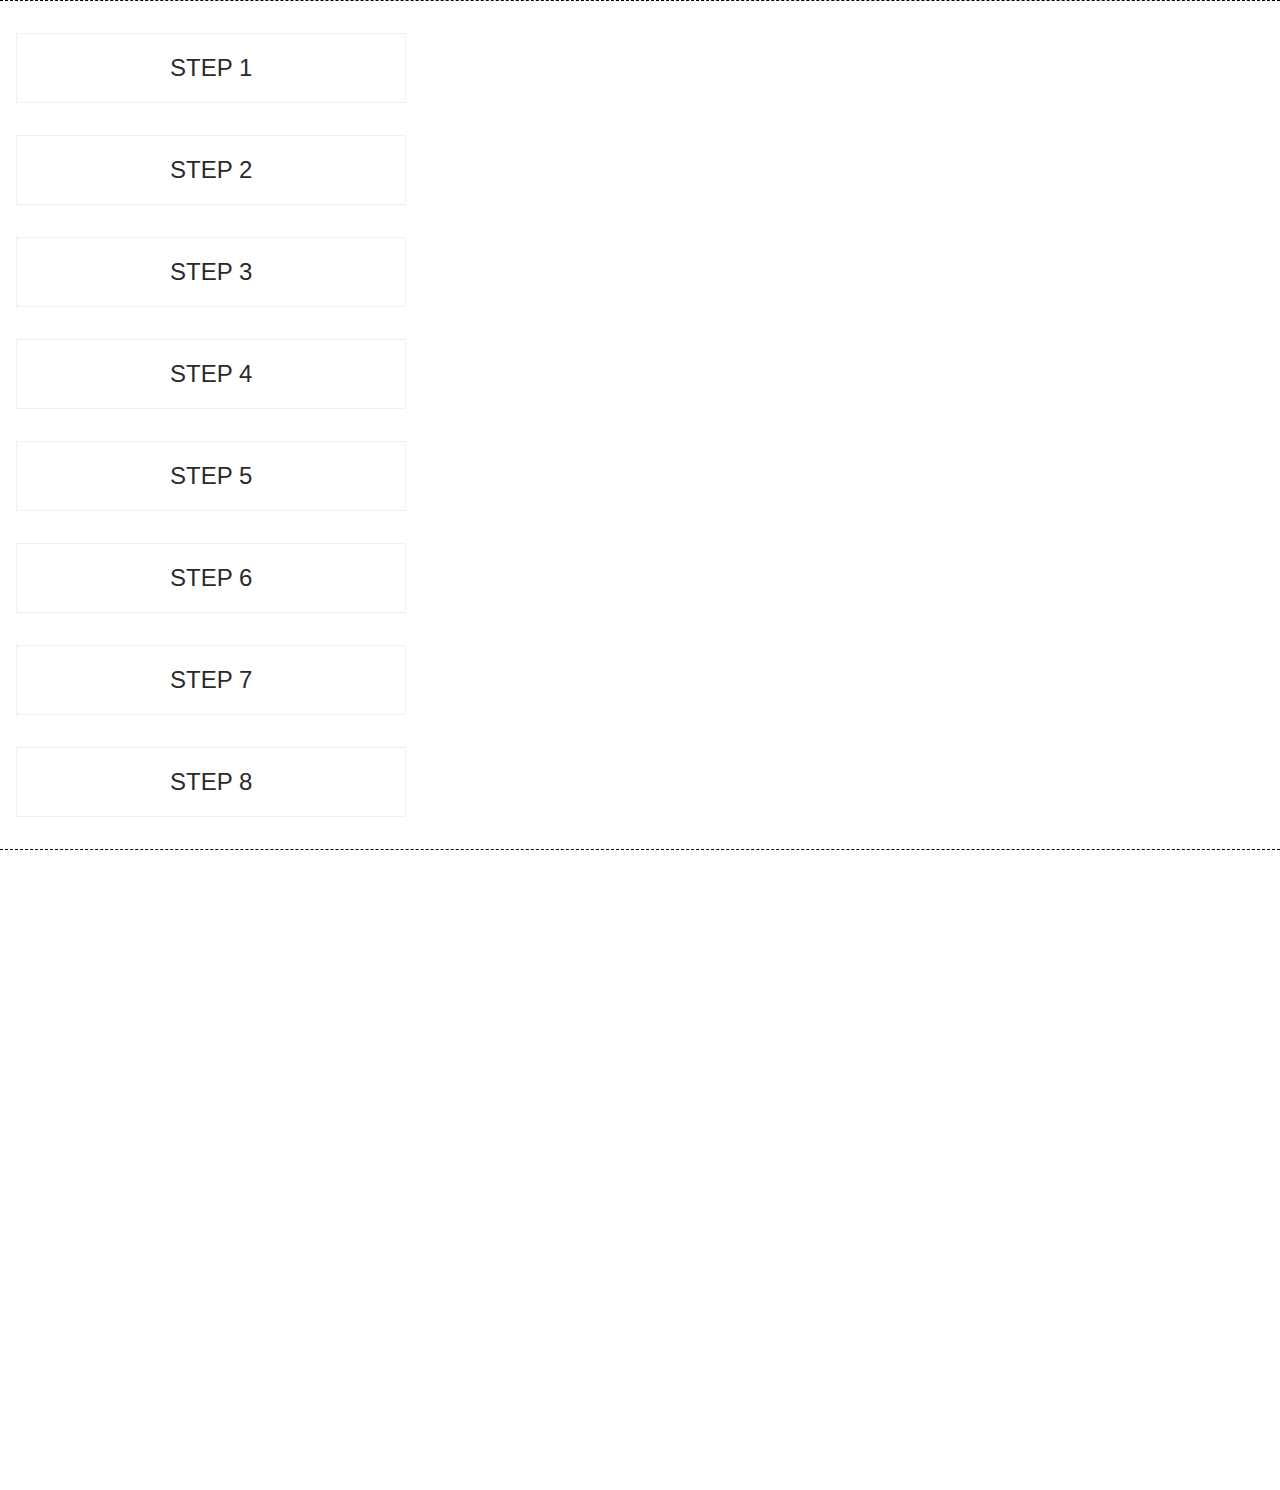
==== index.html @ 3374d362 "initial commit" ====
<!DOCTYPE html>
<html lang="en" xmlns="http://www.w3.org/1999/html">
<head>
    <meta charset="UTF-8">
    <title>Data visualisation</title>
<!--JQUERY-->
    <script src="https://cdnjs.cloudflare.com/ajax/libs/jquery/3.6.0/jquery.min.js" integrity="sha512-894YE6QWD5I59HgZOGReFYm4dnWc1Qt5NtvYSaNcOP+u1T9qYdvdihz0PPSiiqn/+/3e7Jo4EaG7TubfWGUrMQ==" crossorigin="anonymous" referrerpolicy="no-referrer"></script>
    <script src="https://cdnjs.cloudflare.com/ajax/libs/jquery/3.6.0/jquery.js" integrity="sha512-n/4gHW3atM3QqRcbCn6ewmpxcLAHGaDjpEBu4xZd47N0W2oQ+6q7oc3PXstrJYXcbNU1OHdQ1T7pAP+gi5Yu8g==" crossorigin="anonymous" referrerpolicy="no-referrer"></script>

<!--popper js-->
    <script src="https://cdnjs.cloudflare.com/ajax/libs/popper.js/1.14.3/umd/popper.min.js"></script>
    <script src="https://unpkg.com/@popperjs/core@2.9.3/dist/umd/popper.min.js"></script>

<!-- BOOTSTRAP-->
    <link rel="stylesheet" href="https://cdn.jsdelivr.net/npm/bootstrap@4.6.0/dist/css/bootstrap.min.css">
    <script src="https://cdn.jsdelivr.net/npm/bootstrap@4.6.0/dist/js/bootstrap.min.js"></script>
    <script src="https://cdn.jsdelivr.net/npm/bootstrap@4.6.0/dist/js/bootstrap.bundle.min.js"></script></head>
    <script src="https://cdn.jsdelivr.net/npm/bootstrap@4.6.0/dist/js/bootstrap.bundle.js"></script>

<!-- SCROLLAMA-->
    <script src="http://d3js.org/d3.v3.min.js" charset="utf-8"></script>
    <script src="https://unpkg.com/intersection-observer"></script>
    <script src="https://unpkg.com/scrollama"></script>

<!--MON FICHIER PERSO-->
    <link rel="stylesheet" href="css/style.css">
    <script type="text/javascript" src="js/script.js"></script>
</head>
<body>
<section id='scroll'>
    <div class='scroll__graphic is-fixed'>
        <div class='chart'>
            <img id="svg1" src="plan_3D/RDC01.png" type="image/svg+xml" useMap="#workmap" style="max-width: 100%;height: auto;" />
<!--            <p>0</p>-->
        </div>
    </div>
    <div class='scroll__text'>
        <div class='step' data-step='1'>
            <p>STEP 1</p>
        </div>
        <div class='step' data-step='2'>
            <p>STEP 2</p>
        </div>
        <div class='step' data-step='3'>
            <p>STEP 3</p>
        </div>
        <div class='step' data-step='4'>
            <p>STEP 4</p>
        </div>
        <div class='step' data-step='5'>
            <p>STEP 5</p>
        </div>
        <div class='step' data-step='6'>
            <p>STEP 6</p>
        </div>
        <div class='step' data-step='7'>
            <p>STEP 7</p>
        </div>
        <div class='step' data-step='8'>
            <p>STEP 8</p>
        </div>
    </div>
</section>

<section id='outro'></section>
<div class='debug'></div>
</body>
</html>
---- css/style.css ----
* {
    box-sizing: border-box;
}

html,
body {
    margin: 0;
    padding: 0;
    font-family: -apple-system, BlinkMacSystemFont, "Segoe UI", Roboto, Oxygen,
    Ubuntu, Cantarell, "Open Sans", "Helvetica Neue", sans-serif;
}
html {
    background-image: url(../plan_3D/background.png);
    background-repeat: repeat;
}
body {
    min-height: 1280px;
    font-weight: 300;
    color: #2a2a2a;
}

p,
h1,
h2,
h3,
h4,
a {
    margin: 0;
    font-weight: 300;
}

a,
a:visited,
a:hover {
    color: #f30;
    text-decoration: none;
    border-bottom: 1px solid currentColor;
}

#intro {
    max-width: 40rem;
    margin: 1rem auto;
    text-align: center;
}

.intro__overline {
    font-size: 1.4rem;
}

.intro__hed {
    font-size: 1.4rem;
    margin: 1.5rem auto;
    text-transform: uppercase;
    font-weight: 900;
    letter-spacing: 0.05em;
}

.intro__dek {
    font-size: 1.4rem;
}

/* demo */

#intro {
    margin-bottom: 320px;
}

#outro {
    height: 640px;
}

/* scrollama */

#scroll {
    position: relative;
    border-top: 1px dashed #000;
    border-bottom: 1px dashed #000;
}

.scroll__graphic {
    position: absolute;
    top: 0;
    left: 0;
    bottom: auto;
    -webkit-transform: translate3d(0, 0, 0);
    -moz-transform: translate3d(0, 0, 0);
    transform: translate3d(0, 0, 0);
}

.scroll__graphic.is-fixed {
    position: fixed;
}

.scroll__graphic.is-bottom {
    bottom: 0;
    top: auto;
}

.chart {
    position: absolute;
    right: 1rem;
    top: 50%;
    -moz-transform: translateY(-50%);
    -webkit-transform: translateY(-50%);
    transform: translateY(-50%);
    /*background-color: #ddd;*/
    /*border: 1px solid #000;*/
}

.chart p {
    text-align: center;
    padding: 1rem;
    position: absolute;
    top: 50%;
    left: 50%;
    -moz-transform: translate(-50%, -50%);
    -webkit-transform: translate(-50%, -50%);
    transform: translate(-50%, -50%);
    font-size: 8rem;
    font-weight: 900;
    color: #666;
}

.scroll__text {
    position: relative;
    padding: 0 1rem;
    max-width: 30rem;
    width: 33%;
}

.step {
    margin: 2rem auto;
    border: 1px solid #023f5f12;
}

.step.is-active {
    background-color: #ffffff26;
}

.step p {
    text-align: center;
    padding: 1rem;
    font-size: 1.5rem;
}
img {
    max-width: 100%;
}
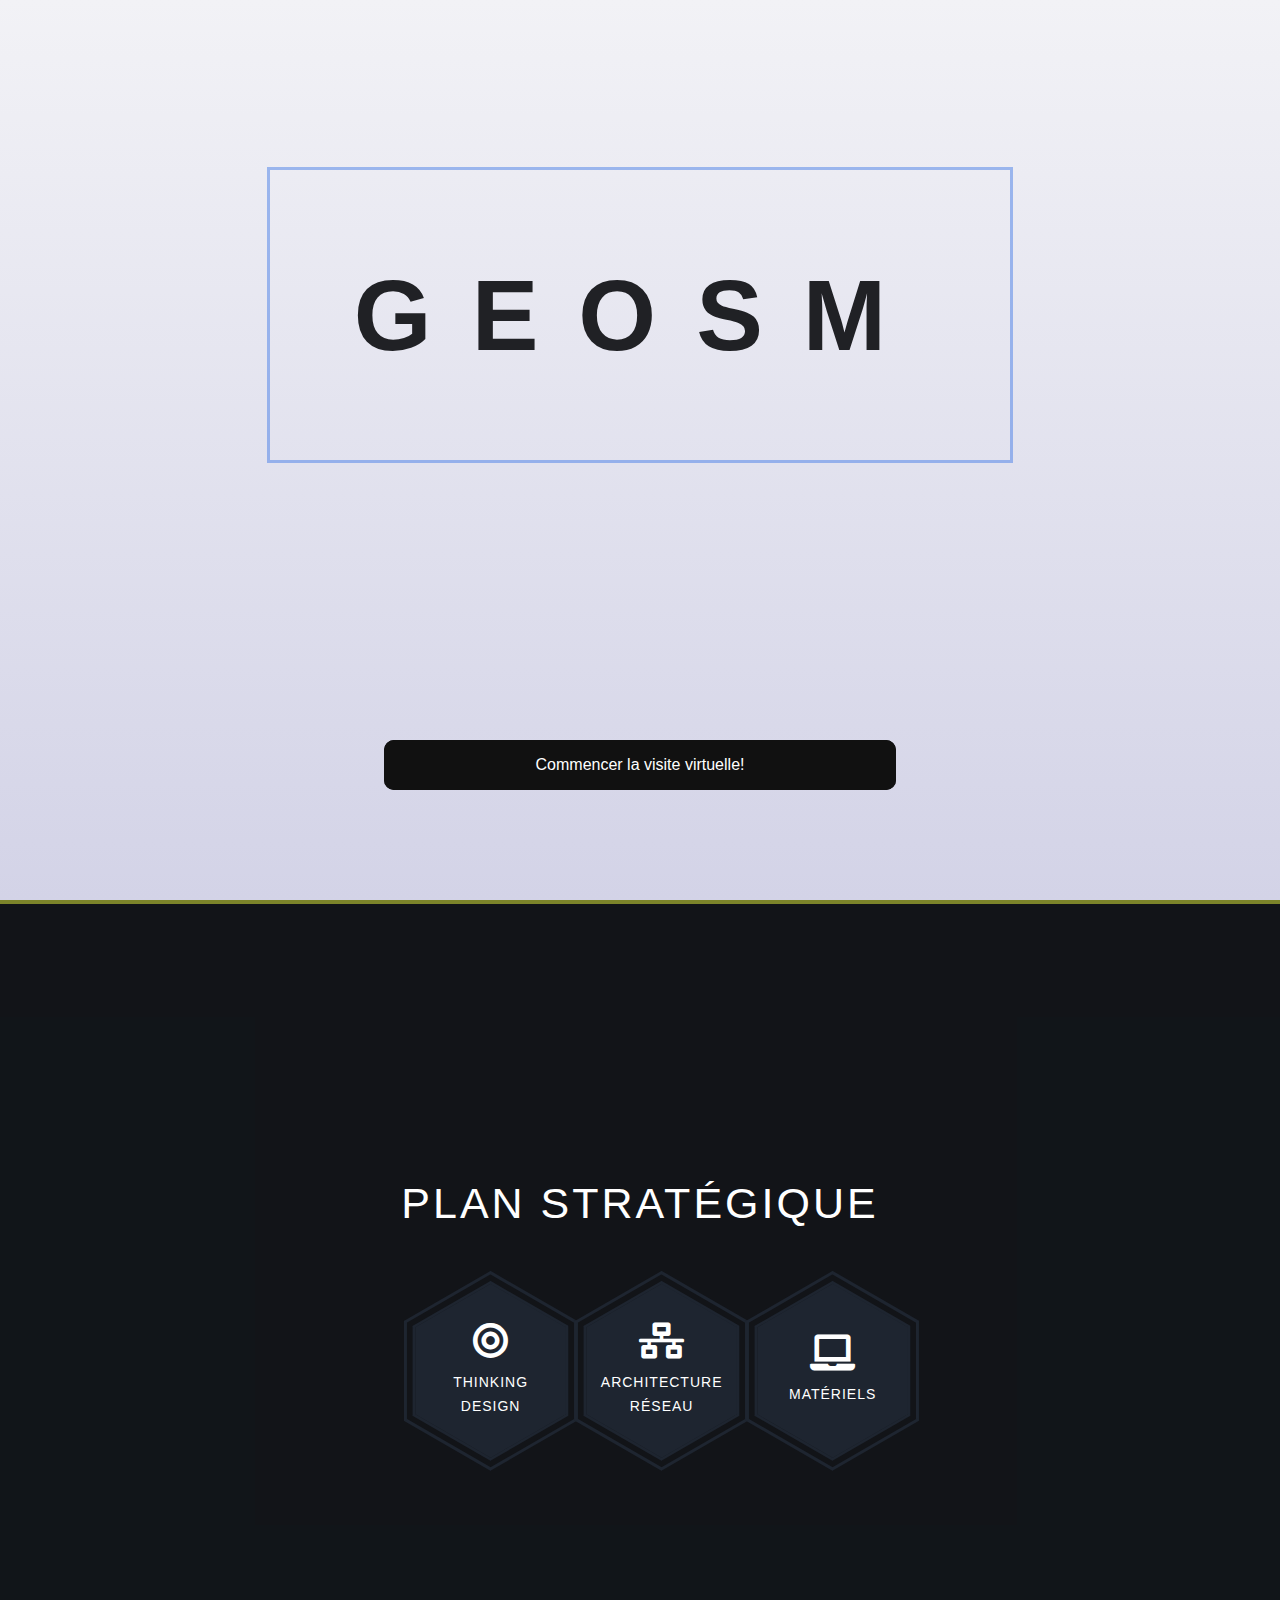
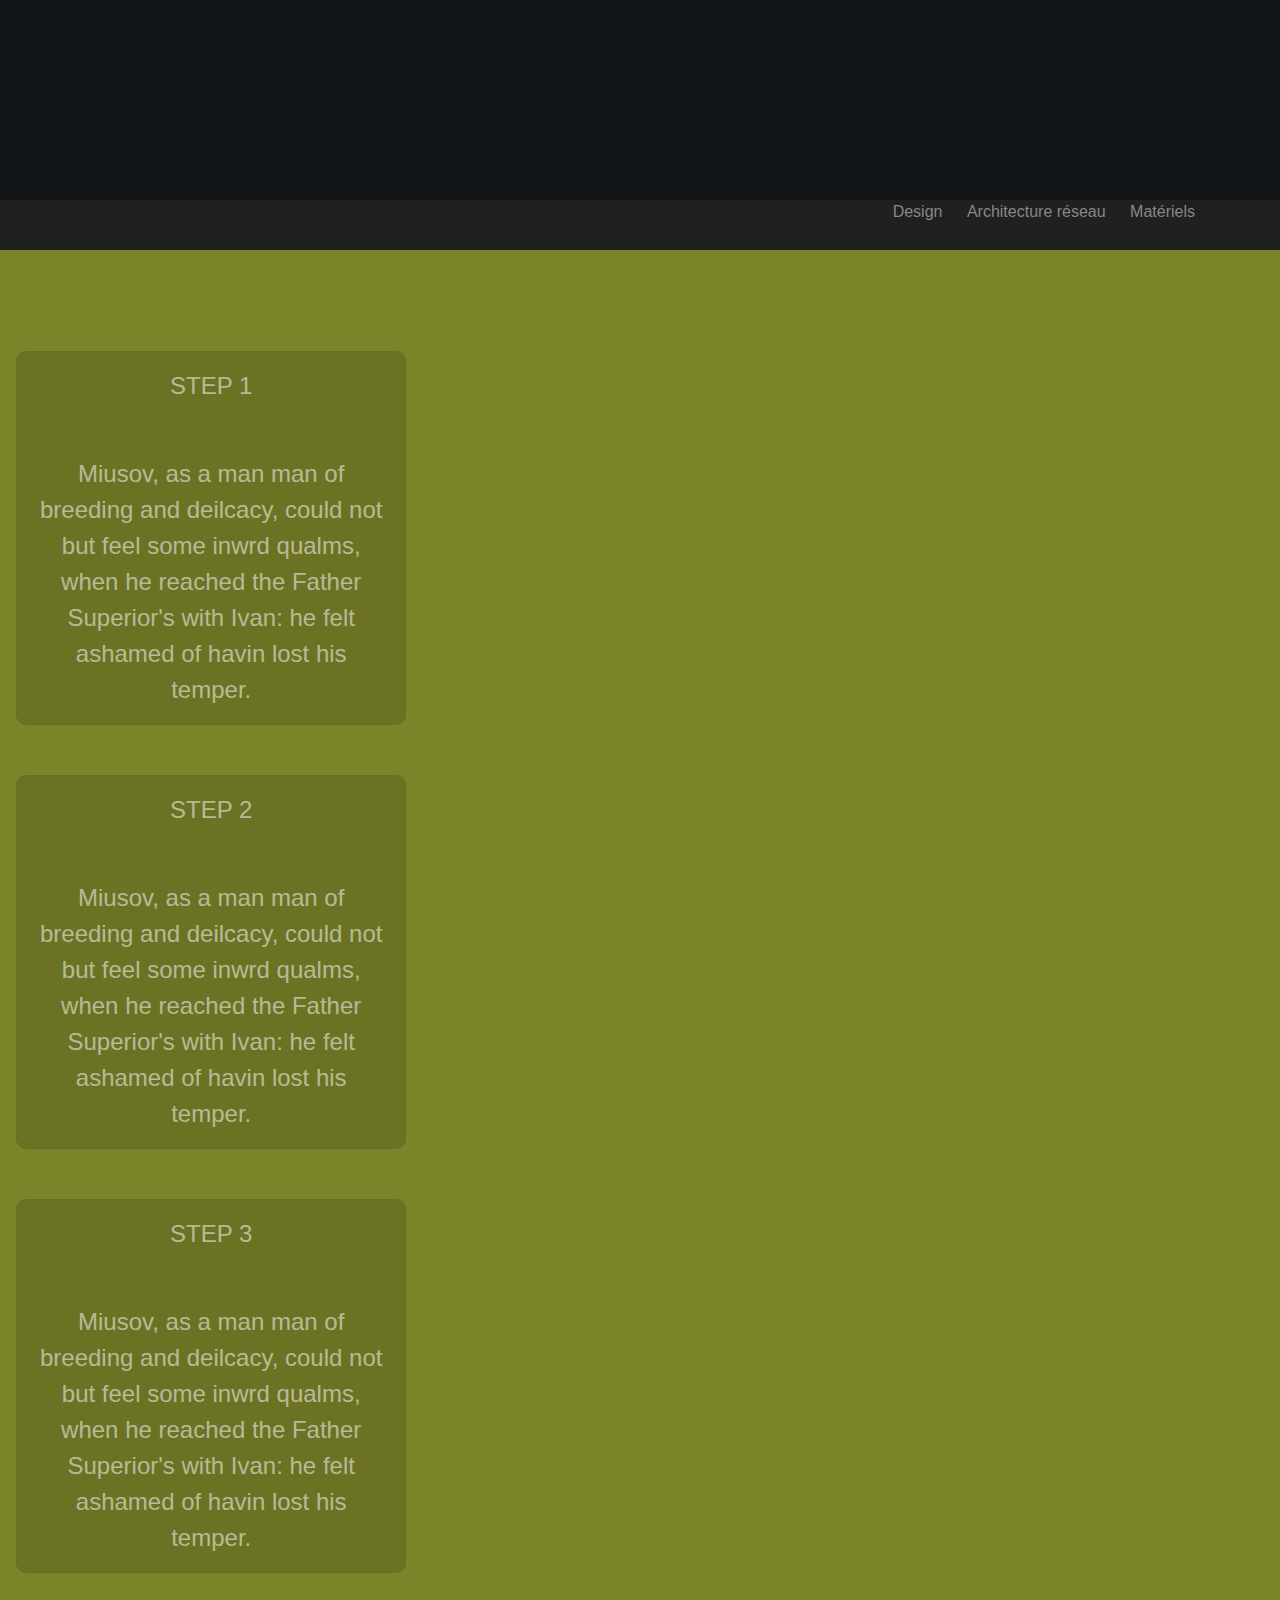
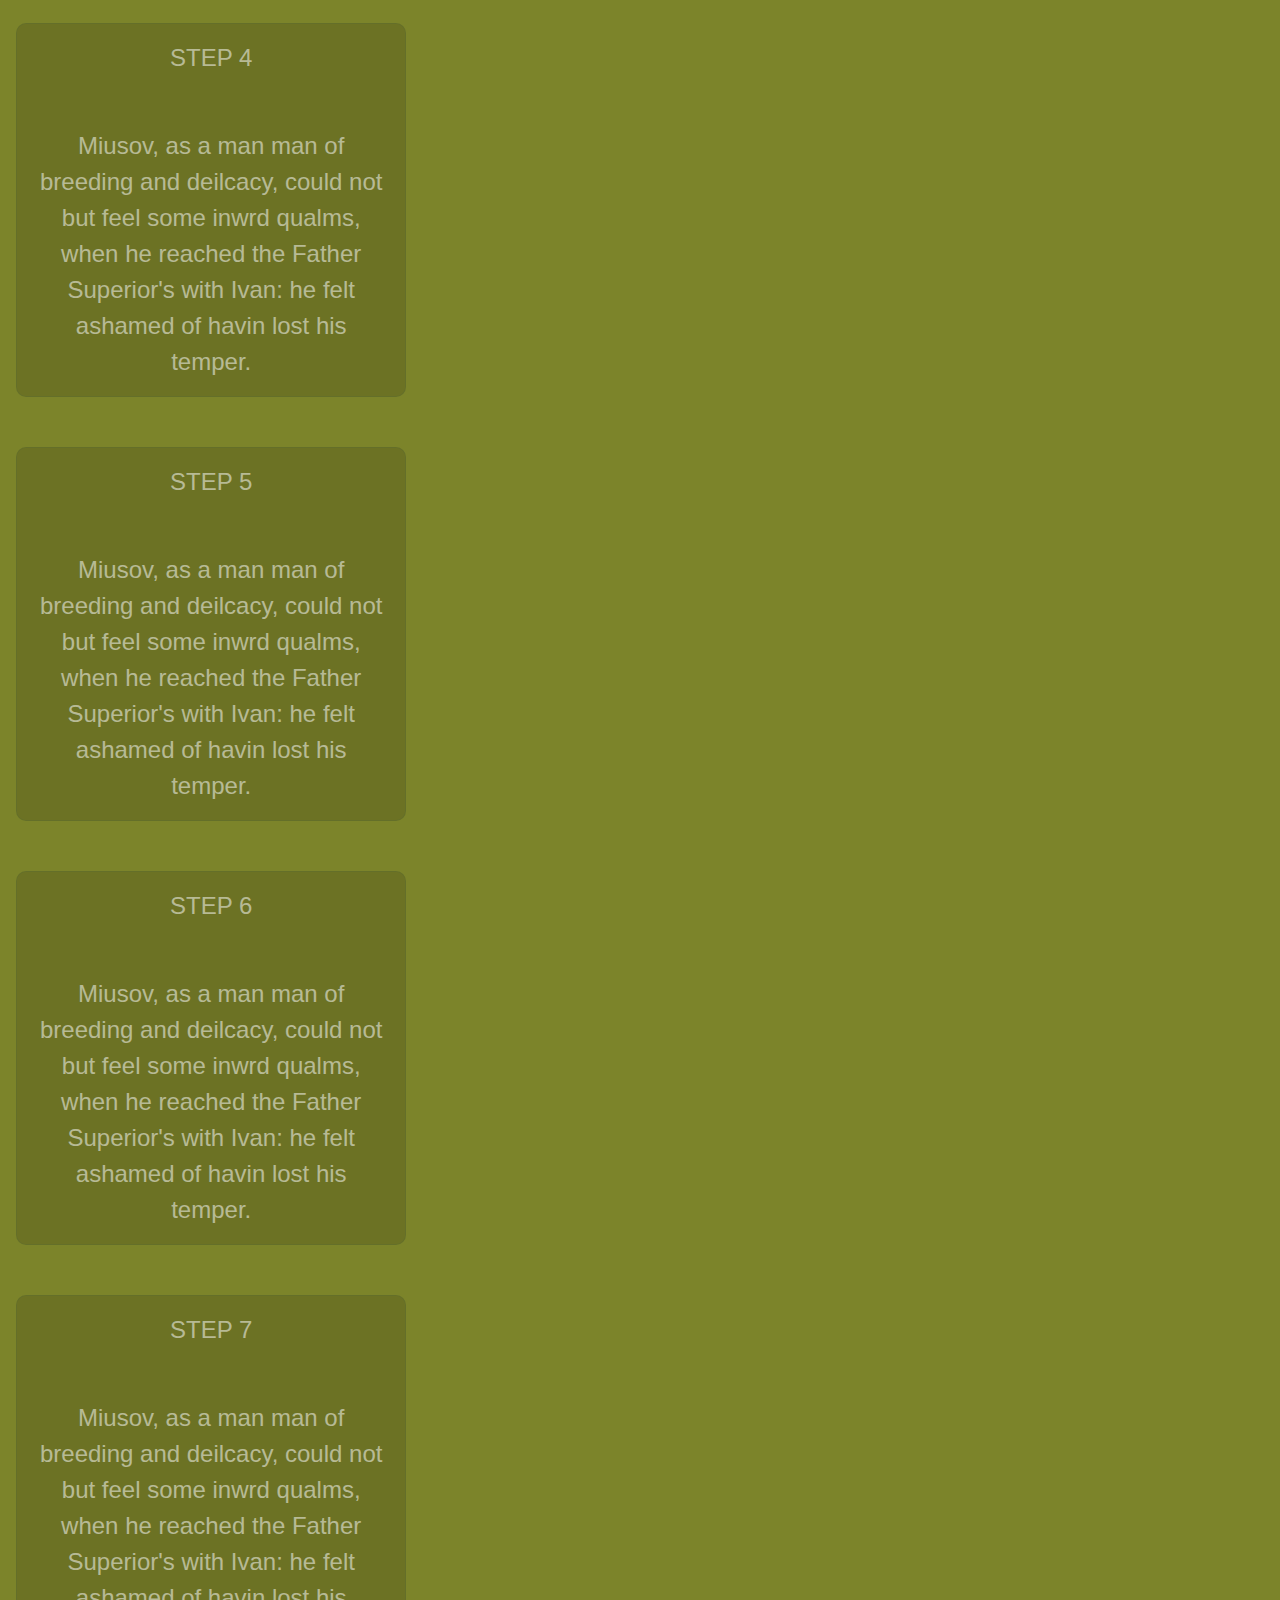
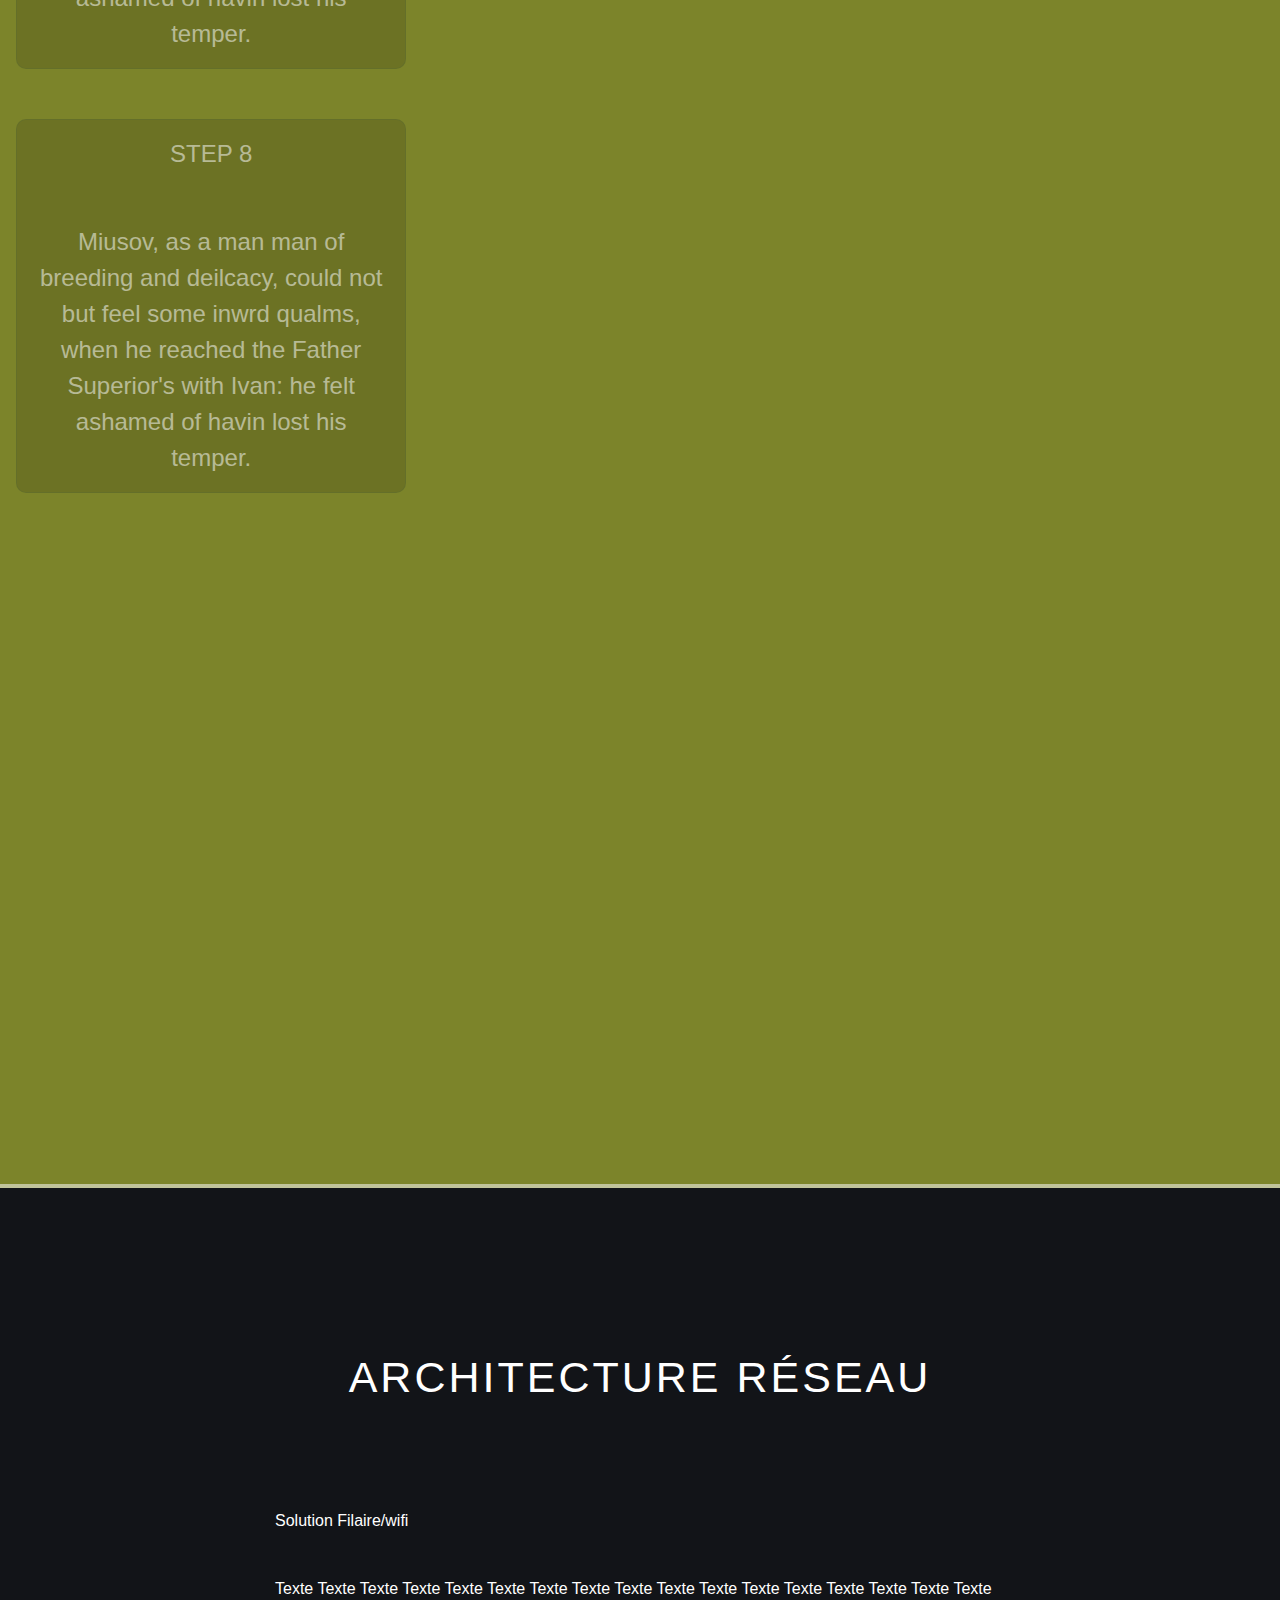
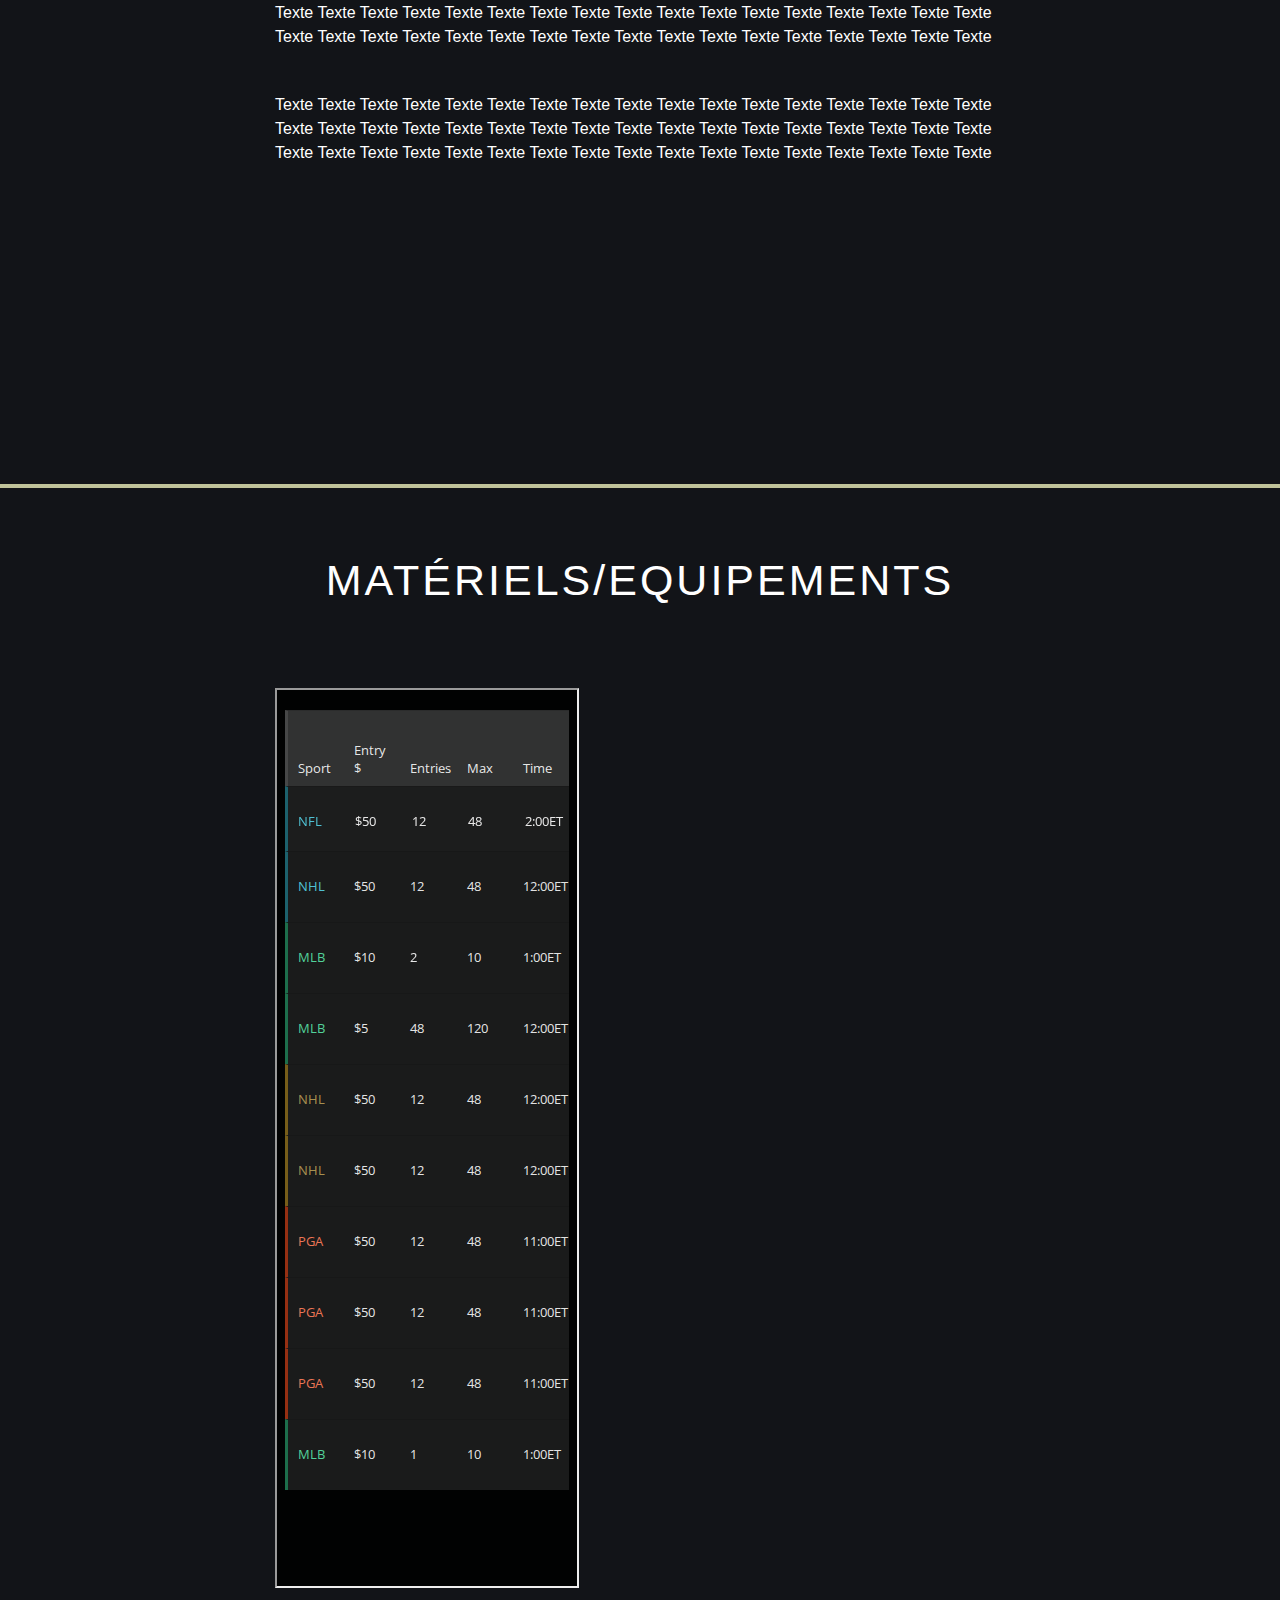
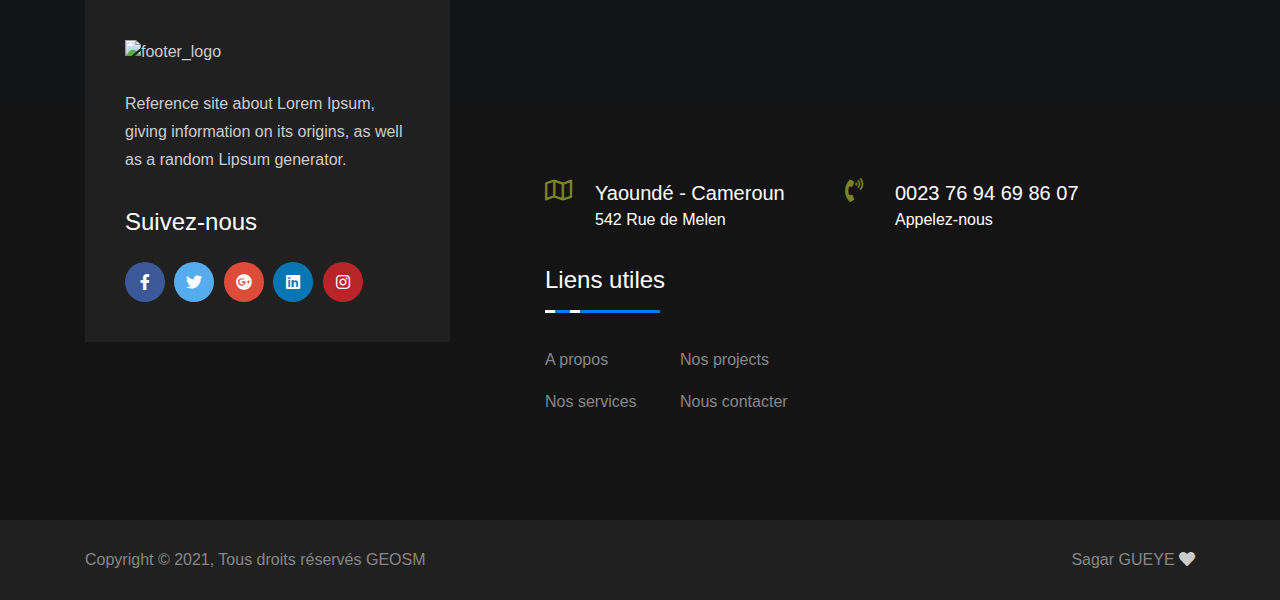
==== commit 36ec9999: "V1.0" ====
--- a/index.html
+++ b/index.html
@@ -3,66 +3,691 @@
 <head>
     <meta charset="UTF-8">
     <title>Data visualisation</title>
-<!--JQUERY-->
-    <script src="https://cdnjs.cloudflare.com/ajax/libs/jquery/3.6.0/jquery.min.js" integrity="sha512-894YE6QWD5I59HgZOGReFYm4dnWc1Qt5NtvYSaNcOP+u1T9qYdvdihz0PPSiiqn/+/3e7Jo4EaG7TubfWGUrMQ==" crossorigin="anonymous" referrerpolicy="no-referrer"></script>
-    <script src="https://cdnjs.cloudflare.com/ajax/libs/jquery/3.6.0/jquery.js" integrity="sha512-n/4gHW3atM3QqRcbCn6ewmpxcLAHGaDjpEBu4xZd47N0W2oQ+6q7oc3PXstrJYXcbNU1OHdQ1T7pAP+gi5Yu8g==" crossorigin="anonymous" referrerpolicy="no-referrer"></script>
-
-<!--popper js-->
+    <!--JQUERY-->
+    <script src="https://cdnjs.cloudflare.com/ajax/libs/jquery/3.6.0/jquery.min.js"
+            integrity="sha512-894YE6QWD5I59HgZOGReFYm4dnWc1Qt5NtvYSaNcOP+u1T9qYdvdihz0PPSiiqn/+/3e7Jo4EaG7TubfWGUrMQ=="
+            crossorigin="anonymous" referrerpolicy="no-referrer"></script>
+    <script src="https://cdnjs.cloudflare.com/ajax/libs/jquery/3.6.0/jquery.js"
+            integrity="sha512-n/4gHW3atM3QqRcbCn6ewmpxcLAHGaDjpEBu4xZd47N0W2oQ+6q7oc3PXstrJYXcbNU1OHdQ1T7pAP+gi5Yu8g=="
+            crossorigin="anonymous" referrerpolicy="no-referrer"></script>
+
+    <!--popper js-->
     <script src="https://cdnjs.cloudflare.com/ajax/libs/popper.js/1.14.3/umd/popper.min.js"></script>
     <script src="https://unpkg.com/@popperjs/core@2.9.3/dist/umd/popper.min.js"></script>
 
-<!-- BOOTSTRAP-->
+    <!-- BOOTSTRAP-->
     <link rel="stylesheet" href="https://cdn.jsdelivr.net/npm/bootstrap@4.6.0/dist/css/bootstrap.min.css">
     <script src="https://cdn.jsdelivr.net/npm/bootstrap@4.6.0/dist/js/bootstrap.min.js"></script>
-    <script src="https://cdn.jsdelivr.net/npm/bootstrap@4.6.0/dist/js/bootstrap.bundle.min.js"></script></head>
+    <script src="https://cdn.jsdelivr.net/npm/bootstrap@4.6.0/dist/js/bootstrap.bundle.min.js"></script>
+
     <script src="https://cdn.jsdelivr.net/npm/bootstrap@4.6.0/dist/js/bootstrap.bundle.js"></script>
 
-<!-- SCROLLAMA-->
+    <!-- SCROLLAMA-->
     <script src="http://d3js.org/d3.v3.min.js" charset="utf-8"></script>
     <script src="https://unpkg.com/intersection-observer"></script>
     <script src="https://unpkg.com/scrollama"></script>
 
-<!--MON FICHIER PERSO-->
+    <!--MON FICHIER PERSO-->
     <link rel="stylesheet" href="css/style.css">
     <script type="text/javascript" src="js/script.js"></script>
+
+    <!-- CSS Fizzy Button -->
+    <link rel="stylesheet" href="css/buttton-animate.css">
+
+    <!------ LINK FOR FOOTER ---------->
+    <!--    <link href="//maxcdn.bootstrapcdn.com/bootstrap/4.1.1/css/bootstrap.min.css" rel="stylesheet" id="bootstrap-css">-->
+    <script src="//maxcdn.bootstrapcdn.com/bootstrap/4.1.1/js/bootstrap.min.js"></script>
+    <link rel="stylesheet" href="https://cdnjs.cloudflare.com/ajax/libs/font-awesome/5.15.4/css/all.min.css"/>
+    <link rel="stylesheet" href="css/footer.css">
+
+    <!------ LINK FOR tableau equipement ---------->
+    <script>
+        function resizeIframe(obj) {
+            obj.style.height = obj.contentWindow.document.documentElement.scrollHeight + 'px';
+        }
+    </script>
 </head>
 <body>
-<section id='scroll'>
-    <div class='scroll__graphic is-fixed'>
-        <div class='chart'>
-            <img id="svg1" src="plan_3D/RDC01.png" type="image/svg+xml" useMap="#workmap" style="max-width: 100%;height: auto;" />
-<!--            <p>0</p>-->
-        </div>
-    </div>
-    <div class='scroll__text'>
-        <div class='step' data-step='1'>
-            <p>STEP 1</p>
-        </div>
-        <div class='step' data-step='2'>
-            <p>STEP 2</p>
-        </div>
-        <div class='step' data-step='3'>
-            <p>STEP 3</p>
-        </div>
-        <div class='step' data-step='4'>
-            <p>STEP 4</p>
-        </div>
-        <div class='step' data-step='5'>
-            <p>STEP 5</p>
-        </div>
-        <div class='step' data-step='6'>
-            <p>STEP 6</p>
-        </div>
-        <div class='step' data-step='7'>
-            <p>STEP 7</p>
-        </div>
-        <div class='step' data-step='8'>
-            <p>STEP 8</p>
-        </div>
+
+<section id="home">
+    <div class="container1">
+        <p class="animated-word">GEOSM</p>
+    </div>
+    <div class="container2">
+        <button id="scrollLent" class="glow-on-hover" type="button">Commencer la visite virtuelle!</button>
+        <!--        <div class="wrap">-->
+        <!--            <button class="button2">Commencer la visite!</button>-->
+        <!--        </div>-->
     </div>
 </section>
-
-<section id='outro'></section>
-<div class='debug'></div>
+<!--<div class="fixme" >-->
+<!--    <div class="button backtohome" >-->
+<!--        <div class="button__text">Retour à l'accueil...</div>-->
+<!--        <div class="button__wrapper">-->
+<!--            <div class="button__arrow"></div>-->
+<!--            <div class="button__border-circle"></div>-->
+<!--            <div class="button__mask-circle">-->
+<!--                <div class="button__small-circle"></div>-->
+<!--            </div>-->
+<!--        </div>-->
+<!--    </div>-->
+<!--    <div class="copyright-menu" style="text-align: right">-->
+<!--    <ul>-->
+<!--        <li>-->
+<!--            <a href="#" class="backtohome">Accueil</a>-->
+<!--        </li>-->
+<!--        <li>-->
+<!--            <a href="#">Terms</a>-->
+<!--        </li>-->
+<!--        <li>-->
+<!--            <a href="#">Privacy Policy</a>-->
+<!--        </li>-->
+<!--        <li>-->
+<!--            <a href="#">Contact</a>-->
+<!--        </li>-->
+<!--    </ul>-->
+<!--</div>-->
+
+<!--</div>-->
+
+<!--plan en details-->
+<main class="site-wrapper">
+    <div class="pt-table desktop-768">
+        <div class="pt-tablecell page-home relative" style="background-image: url(https://images.unsplash.com/photo-1486870591958-9b9d0d1dda99?ixlib=rb-1.2.1&ixid=eyJhcHBfaWQiOjEyMDd9&auto=format&fit=crop&w=1500&q=80);
+    background-position: center;
+    background-size: cover;">
+            <div class="overlay"></div>
+
+            <div class="container">
+                <div class="row">
+                    <div class="col-xs-12 col-md-offset-1 col-md-10 col-lg-offset-2 col-lg-8">
+                        <div class="page-title  home text-center">
+                            <span class="heading-page"> Plan stratégique</span>
+                        </div>
+
+                        <div class="hexagon-menu clear">
+                            <div class="hexagon-item">
+                                <div class="hex-item">
+                                    <div></div>
+                                    <div></div>
+                                    <div></div>
+                                </div>
+                                <div class="hex-item">
+                                    <div></div>
+                                    <div></div>
+                                    <div></div>
+                                </div>
+                                <a href="https://enationalelectronics.com" target="_blank" class="hex-content">
+                                            <span class="hex-content-inner">
+                                                <span class="icon">
+                                                    <i class="fa fa-bullseye"></i>
+                                                </span>
+                                                <span class="title">Thinking design</span>
+                                            </span>
+                                    <svg viewBox="0 0 173.20508075688772 200" height="200" width="174" version="1.1"
+                                         xmlns="http://www.w3.org/2000/svg">
+                                        <path d="M86.60254037844386 0L173.20508075688772 50L173.20508075688772 150L86.60254037844386 200L0 150L0 50Z"
+                                              fill="#1e2530"></path>
+                                    </svg>
+                                </a>
+                            </div>
+                            <div class="hexagon-item">
+                                <div class="hex-item">
+                                    <div></div>
+                                    <div></div>
+                                    <div></div>
+                                </div>
+                                <div class="hex-item">
+                                    <div></div>
+                                    <div></div>
+                                    <div></div>
+                                </div>
+                                <a href="https://enationalelectronics.com" target="_blank" class="hex-content">
+                                            <span class="hex-content-inner">
+                                                <span class="icon">
+                                                     <i class="fa fa-network-wired"></i>
+<!--                                                     <i class="fa fa-universal-access"></i>-->
+                                                </span>
+                                                <span class="title">Architecture réseau</span>
+                                            </span>
+                                    <svg viewBox="0 0 173.20508075688772 200" height="200" width="174" version="1.1"
+                                         xmlns="http://www.w3.org/2000/svg">
+                                        <path d="M86.60254037844386 0L173.20508075688772 50L173.20508075688772 150L86.60254037844386 200L0 150L0 50Z"
+                                              fill="#1e2530"></path>
+                                    </svg>
+                                </a>
+                            </div>
+                            <div class="hexagon-item">
+                                <div class="hex-item">
+                                    <div></div>
+                                    <div></div>
+                                    <div></div>
+                                </div>
+                                <div class="hex-item">
+                                    <div></div>
+                                    <div></div>
+                                    <div></div>
+                                </div>
+                                <a href="https://enationalelectronics.com" target="_blank" class="hex-content">
+                                            <span class="hex-content-inner">
+                                                <span class="icon">
+                                                    <i class="fa fa-laptop"></i>
+<!--                                                    <i class="fa fa-braille"></i>-->
+                                                </span>
+                                                <span class="title">Matériels</span>
+                                            </span>
+                                    <svg viewBox="0 0 173.20508075688772 200" height="200" width="174" version="1.1"
+                                         xmlns="http://www.w3.org/2000/svg">
+                                        <path d="M86.60254037844386 0L173.20508075688772 50L173.20508075688772 150L86.60254037844386 200L0 150L0 50Z"
+                                              fill="#1e2530"></path>
+                                    </svg>
+                                </a>
+                            </div>
+<!--                            <div class="hexagon-item">-->
+<!--                                <div class="hex-item">-->
+<!--                                    <div></div>-->
+<!--                                    <div></div>-->
+<!--                                    <div></div>-->
+<!--                                </div>-->
+<!--                                <div class="hex-item">-->
+<!--                                    <div></div>-->
+<!--                                    <div></div>-->
+<!--                                    <div></div>-->
+<!--                                </div>-->
+<!--                                <a href="https://enationalelectronics.com" target="_blank" class="hex-content">-->
+<!--                                            <span class="hex-content-inner">-->
+<!--                                                <span class="icon">-->
+<!--                                                    <i class="fa fa-hand-holding-usd"></i>-->
+<!--&lt;!&ndash;                                                    <i class="fa fa-id-badge"></i>&ndash;&gt;-->
+<!--                                                </span>-->
+<!--                                                <span class="title">Budget Prévisionnel</span>-->
+<!--                                            </span>-->
+<!--                                    <svg viewBox="0 0 173.20508075688772 200" height="200" width="174" version="1.1"-->
+<!--                                         xmlns="http://www.w3.org/2000/svg">-->
+<!--                                        <path d="M86.60254037844386 0L173.20508075688772 50L173.20508075688772 150L86.60254037844386 200L0 150L0 50Z"-->
+<!--                                              fill="#1e2530"></path>-->
+<!--                                    </svg>-->
+<!--                                </a>-->
+<!--                            </div>-->
+
+<!--                            <div class="hexagon-item">-->
+<!--                                <div class="hex-item">-->
+<!--                                    <div></div>-->
+<!--                                    <div></div>-->
+<!--                                    <div></div>-->
+<!--                                </div>-->
+<!--                                <div class="hex-item">-->
+<!--                                    <div></div>-->
+<!--                                    <div></div>-->
+<!--                                    <div></div>-->
+<!--                                </div>-->
+<!--                                <a href="https://enationalelectronics.com" target="_blank" class="hex-content">-->
+<!--                                            <span class="hex-content-inner">-->
+<!--                                                <span class="icon">-->
+<!--                                                    <i class="fa fa-life-ring"></i>-->
+<!--                                                </span>-->
+<!--                                                <span class="title">Works</span>-->
+<!--                                            </span>-->
+<!--                                    <svg viewBox="0 0 173.20508075688772 200" height="200" width="174" version="1.1"-->
+<!--                                         xmlns="http://www.w3.org/2000/svg">-->
+<!--                                        <path d="M86.60254037844386 0L173.20508075688772 50L173.20508075688772 150L86.60254037844386 200L0 150L0 50Z"-->
+<!--                                              fill="#1e2530"></path>-->
+<!--                                    </svg>-->
+<!--                                </a>-->
+<!--                            </div>-->
+<!--                            <div class="hexagon-item">-->
+<!--                                <div class="hex-item">-->
+<!--                                    <div></div>-->
+<!--                                    <div></div>-->
+<!--                                    <div></div>-->
+<!--                                </div>-->
+<!--                                <div class="hex-item">-->
+<!--                                    <div></div>-->
+<!--                                    <div></div>-->
+<!--                                    <div></div>-->
+<!--                                </div>-->
+<!--                                <a href="https://enationalelectronics.com" target="_blank" class="hex-content">-->
+<!--                                            <span class="hex-content-inner">-->
+<!--                                                <span class="icon">-->
+<!--                                                    <i class="fa fa-clipboard"></i>-->
+<!--                                                </span>-->
+<!--                                                <span class="title">Testimonials</span>-->
+<!--                                            </span>-->
+<!--                                    <svg viewBox="0 0 173.20508075688772 200" height="200" width="174" version="1.1"-->
+<!--                                         xmlns="http://www.w3.org/2000/svg">-->
+<!--                                        <path d="M86.60254037844386 0L173.20508075688772 50L173.20508075688772 150L86.60254037844386 200L0 150L0 50Z"-->
+<!--                                              fill="#1e2530"></path>-->
+<!--                                    </svg>-->
+<!--                                </a>-->
+<!--                            </div>-->
+<!--                            <div class="hexagon-item">-->
+<!--                                <div class="hex-item">-->
+<!--                                    <div></div>-->
+<!--                                    <div></div>-->
+<!--                                    <div></div>-->
+<!--                                </div>-->
+<!--                                <div class="hex-item">-->
+<!--                                    <div></div>-->
+<!--                                    <div></div>-->
+<!--                                    <div></div>-->
+<!--                                </div>-->
+<!--                                <a href="https://enationalelectronics.com" target="_blank" class="hex-content">-->
+<!--                                            <span class="hex-content-inner">-->
+<!--                                                <span class="icon">-->
+<!--                                                    <i class="far fa-map"></i>-->
+<!--                                                </span>-->
+<!--                                                <span class="title">Contact</span>-->
+<!--                                            </span>-->
+<!--                                    <svg viewBox="0 0 173.20508075688772 200" height="200" width="174" version="1.1"-->
+<!--                                         xmlns="http://www.w3.org/2000/svg">-->
+<!--                                        <path d="M86.60254037844386 0L173.20508075688772 50L173.20508075688772 150L86.60254037844386 200L0 150L0 50Z"-->
+<!--                                              fill="#1e2530"></path>-->
+<!--                                    </svg>-->
+<!--                                </a>-->
+<!--                            </div>-->
+                        </div>
+                    </div>
+                </div>
+            </div>
+        </div>
+    </div>
+</main>
+<!--fin plan en detail-->
+
+<!-- menu bar-->
+<div class="fixme ">
+    <div class="container">
+        <div class="row">
+            <div class="col-md-6">
+                <div class="button backtohome">
+                    <div class="button__text">Retour à l'accueil...</div>
+                    <div class="button__wrapper">
+                        <div class="button__arrow"></div>
+                        <div class="button__border-circle"></div>
+                        <div class="button__mask-circle">
+                            <div class="button__small-circle"></div>
+                        </div>
+                    </div>
+                </div>
+            </div>
+            <!-- End Col -->
+            <div class="col-md-6">
+                <div class=" copyright-menu">
+                    <ul>
+                        <li>
+                            <a href="#" class="backtohome">Accueil</a>
+                        </li>
+                        <li>
+                            <a href="#">Design</a>
+                        </li>
+                        <li>
+                            <a href="#">Architecture réseau</a>
+                        </li>
+                        <li>
+                            <a href="#">Matériels</a>
+                        </li>
+                    </ul>
+                </div>
+            </div>
+            <!-- End col -->
+        </div>
+        <!-- End Row -->
+    </div>
+    <!-- End Copyright Container -->
+</div>
+<!-- fin menu bar-->
+
+<!-- visuelle du plan-->
+<div id="carte">
+    <section id='scroll'>
+        <div class='scroll__graphic '>
+            <div class='chart'>
+                <img id="svg1" src="plan_3D/RDC01.png" type="image/svg+xml" useMap="#workmap"
+                     style="height: auto;float: right;"/>
+                <!--            <p>0</p>-->
+            </div>
+        </div>
+        <div class='scroll__text'>
+            <div class='step' data-step='1'>
+                <p>STEP 1</p>
+                <p>Miusov, as a man man of breeding and deilcacy, could not but feel some inwrd qualms, when he reached
+                    the Father Superior's with Ivan:
+                    he felt ashamed of havin lost his temper.
+                </p>
+            </div>
+            <div class='step' data-step='2'>
+                <p>STEP 2</p>
+                <p>Miusov, as a man man of breeding and deilcacy, could not but feel some inwrd qualms, when he reached
+                    the Father Superior's with Ivan:
+                    he felt ashamed of havin lost his temper.
+                </p>
+            </div>
+            <div class='step' data-step='3'>
+                <p>STEP 3</p>
+                <p>Miusov, as a man man of breeding and deilcacy, could not but feel some inwrd qualms, when he reached
+                    the Father Superior's with Ivan:
+                    he felt ashamed of havin lost his temper.
+                </p>
+            </div>
+            <div class='step' data-step='4'>
+                <p>STEP 4</p>
+                <p>Miusov, as a man man of breeding and deilcacy, could not but feel some inwrd qualms, when he reached
+                    the Father Superior's with Ivan:
+                    he felt ashamed of havin lost his temper.
+                </p>
+            </div>
+            <div class='step' data-step='5'>
+                <p>STEP 5</p>
+                <p>Miusov, as a man man of breeding and deilcacy, could not but feel some inwrd qualms, when he reached
+                    the Father Superior's with Ivan:
+                    he felt ashamed of havin lost his temper.
+                </p>
+            </div>
+            <div class='step' data-step='6'>
+                <p>STEP 6</p>
+                <p>Miusov, as a man man of breeding and deilcacy, could not but feel some inwrd qualms, when he reached
+                    the Father Superior's with Ivan:
+                    he felt ashamed of havin lost his temper.
+                </p>
+            </div>
+            <div class='step' data-step='7'>
+                <p>STEP 7</p>
+                <p>Miusov, as a man man of breeding and deilcacy, could not but feel some inwrd qualms, when he reached
+                    the Father Superior's with Ivan:
+                    he felt ashamed of havin lost his temper.
+                </p>
+            </div>
+            <div class='step' data-step='8'>
+                <p>STEP 8</p>
+                <p>Miusov, as a man man of breeding and deilcacy, could not but feel some inwrd qualms, when he reached
+                    the Father Superior's with Ivan:
+                    he felt ashamed of havin lost his temper.
+                </p>
+            </div>
+        </div>
+    </section>
+
+    <section id='outro'></section>
+    <!--    <div class='debug'></div>-->
+    <!--    <a href="#" class="scrollToTop"> Scroll To Top</a>-->
+    <div id="back-to-top" class="scrollToTop back-to-top">
+        <button class="btn btn-dark" title="Back to Top" style="display: block;">
+            <i class="fa fa-angle-up"></i>
+        </button>
+    </div>
+</div>
+<!-- fin visuelle du plan-->
+
+<!--plan en reseau-->
+<main class="site-wrapper" style="border-top: 4px solid rgba(250,250,250,0.54);">
+    <div class="pt-table desktop-768">
+        <div class="pt-tablecell page-home relative" style="background-image: url(https://images.unsplash.com/photo-1486870591958-9b9d0d1dda99?ixlib=rb-1.2.1&ixid=eyJhcHBfaWQiOjEyMDd9&auto=format&fit=crop&w=1500&q=80);
+    background-position: center;
+    background-size: cover;">
+            <div class="overlay"></div>
+
+            <div class="container" >
+                <div class="row">
+                    <div class="col-xs-12 col-md-offset-1 col-md-10 col-lg-offset-2 col-lg-8" style="min-width: max-content;">
+                        <div class="page-title  home text-center">
+                            <span class="heading-page">Architecture réseau</span>
+                        </div>
+                        <div class="page-body ">
+                            <p>Solution Filaire/wifi</p>
+                            <p>Texte Texte Texte Texte Texte Texte Texte Texte Texte Texte Texte Texte Texte Texte Texte Texte Texte
+                            Texte Texte Texte Texte Texte Texte Texte Texte Texte Texte Texte Texte Texte Texte Texte Texte Texte
+                            Texte Texte Texte Texte Texte Texte Texte Texte Texte Texte Texte Texte Texte Texte Texte Texte Texte
+                            </p>
+                            <p>Texte Texte Texte Texte Texte Texte Texte Texte Texte Texte Texte Texte Texte Texte Texte Texte Texte
+                            Texte Texte Texte Texte Texte Texte Texte Texte Texte Texte Texte Texte Texte Texte Texte Texte Texte
+                            Texte Texte Texte Texte Texte Texte Texte Texte Texte Texte Texte Texte Texte Texte Texte Texte Texte
+                            </p>
+                        </div>
+<!--                        <img id="reseau" src="plan_3D/reseau_1.png" type="image/svg+xml" useMap="#workmap"-->
+<!--                             style="height: auto;float: right;"/>-->
+                        <div class='diapo_auto_rwd'>
+                            <input name="diapo" id='slide1' type="radio" class='slide_diapo'>
+                            <input name="diapo" id='slide2' type="radio" class='slide_diapo'>
+                            <input name="diapo" id='slide3' type="radio" class='slide_diapo'>
+                            <input name="diapo" id='lance-diapo' type="radio" checked>
+                            <input name="diapo" id='pause1' type="radio" class='pause_diapo'>
+                            <input name="diapo" id='pause2' type="radio" class='pause_diapo'>
+                            <input name="diapo" id='pause3' type="radio" class='pause_diapo'>
+                            <ul>
+                                <li><img src="plan_3D/reseau_4.png" alt></li>
+                                <li class='image1 slide_diapo'><img src="plan_3D/reseau_1.png" alt></li>
+                                <li class='image2 slide_diapo'><img src="plan_3D/reseau_2.png" alt></li>
+                                <li class='image3 slide_diapo'><img src="plan_3D/reseau_3.png" alt></li>
+                            </ul>
+                            <div class='lancement_arret'>
+                                <label class='lance_diapo' for='lance-diapo'></label>
+                                <label class='pause_diapo image1' for='pause1'></label>
+                                <label class='pause_diapo image2' for='pause2'></label>
+                                <label class='pause_diapo image3' for='pause3'></label>
+                            </div>
+                            <div class='precedent'>
+                                <label class='image1' for='slide1'></label>
+                                <label class='image2' for='slide2'></label>
+                                <label class='image3' for='slide3'></label>
+                            </div>
+                            <div class='suivant'>
+                                <label class='image1' for='slide1'></label>
+                                <label class='image2' for='slide2'></label>
+                                <label class='image3' for='slide3'></label>
+                            </div>
+                        </div>
+                    </div>
+                </div>
+            </div>
+        </div>
+    </div>
+</main>
+<!--fin reseau-->
+
+<!--MATERIELS-->
+<main class="site-wrapper" style="border-top: 4px solid rgba(250,250,250,0.54);">
+    <div class="pt-table desktop-768">
+        <div class="pt-tablecell page-home relative" style="background-image: url(https://images.unsplash.com/photo-1486870591958-9b9d0d1dda99?ixlib=rb-1.2.1&ixid=eyJhcHBfaWQiOjEyMDd9&auto=format&fit=crop&w=1500&q=80);
+    background-position: center;
+    background-size: cover;">
+            <div class="overlay"></div>
+
+            <div class="container" >
+                <div class="row">
+                    <div class="col-xs-12 col-md-offset-1 col-md-10 col-lg-offset-2 col-lg-8" style="min-width: max-content;">
+                        <div class="page-title  home text-center">
+                            <span class="heading-page">Matériels/Equipements </span>
+                        </div>
+                        <iframe id="inlineFrameExample" title="Inline Frame Example" src="tableau_equipement.html" onload="resizeIframe(this)">
+                        </iframe>
+
+                    </div>
+                </div>
+            </div>
+        </div>
+    </div>
+</main>
+<!--fin MATERIELS-->
+
+<!--DEBUT FOOTER-->
+<footer id="dk-footer" class="dk-footer">
+    <div class="container">
+        <div class="row">
+            <div class="col-md-12 col-lg-4">
+                <div class="dk-footer-box-info">
+                    <a href="index.html" class="footer-logo">
+                        <img src="plan_3D/LOGO-GEOSM.png" alt="footer_logo" class="img-fluid">
+                    </a>
+                    <p class="footer-info-text">
+                        Reference site about Lorem Ipsum, giving information on its origins, as well as a random Lipsum
+                        generator.
+                    </p>
+                    <div class="footer-social-link">
+                        <h3>Suivez-nous</h3>
+                        <ul>
+                            <li>
+                                <a href="#">
+                                    <i class="fab fa-facebook-f"></i>
+                                </a>
+                            </li>
+                            <li>
+                                <a href="#">
+                                    <i class="fab fa-twitter"></i>
+                                </a>
+                            </li>
+                            <li>
+                                <a href="#">
+                                    <i class="fab fa-google-plus"></i>
+                                </a>
+                            </li>
+                            <li>
+                                <a href="#">
+                                    <i class="fab fa-linkedin"></i>
+                                </a>
+                            </li>
+                            <li>
+                                <a href="#">
+                                    <i class="fab fa-instagram"></i>
+                                </a>
+                            </li>
+                        </ul>
+                    </div>
+                    <!-- End Social link -->
+                </div>
+                <!-- End Footer info -->
+                <div class="footer-awarad">
+                    <img src="images/icon/best.png" alt="">
+                </div>
+            </div>
+            <!-- End Col -->
+            <div class="col-md-12 col-lg-8">
+                <div class="row">
+                    <div class="col-md-6">
+                        <div class="contact-us">
+                            <div class="contact-icon">
+                                <i class="far fa-map" aria-hidden="true"></i>
+                            </div>
+                            <!-- End contact Icon -->
+                            <div class="contact-info">
+                                <h3>Yaoundé - Cameroun</h3>
+                                <p>542 Rue de Melen </p>
+                            </div>
+                            <!-- End Contact Info -->
+                        </div>
+                        <!-- End Contact Us -->
+                    </div>
+                    <!-- End Col -->
+                    <div class="col-md-6">
+                        <div class="contact-us contact-us-last">
+                            <div class="contact-icon">
+                                <i class="fa fa-phone-volume" aria-hidden="true"></i>
+                            </div>
+                            <!-- End contact Icon -->
+                            <div class="contact-info">
+                                <h3>0023 76 94 69 86 07</h3>
+                                <p>Appelez-nous</p>
+                            </div>
+                            <!-- End Contact Info -->
+                        </div>
+                        <!-- End Contact Us -->
+                    </div>
+                    <!-- End Col -->
+                </div>
+                <!-- End Contact Row -->
+                <div class="row">
+                    <div class="col-md-12 col-lg-6">
+                        <div class="footer-widget footer-left-widget">
+                            <div class="section-heading">
+                                <h3>Liens utiles</h3>
+                                <span class="animate-border border-black"></span>
+                            </div>
+                            <ul>
+                                <li>
+                                    <a href="https://www.sogefi.com/aboutsogefi.html" target="_blank">A propos</a>
+                                </li>
+                                <li>
+                                    <a href="https://www.sogefi.com/ourservices.html" target="_blank">Nos services</a>
+                                </li>
+                            </ul>
+                            <ul>
+                                <li>
+                                    <a href="https://geo.sm/" target="_blank">Nos projects</a>
+                                </li>
+                                <li>
+                                    <a href="https://geo.sm/" target="_blank">Nous contacter</a>
+                                </li>
+                            </ul>
+                        </div>
+                        <!-- End Footer Widget -->
+                    </div>
+                    <!-- End col -->
+<!--                    <div class="col-md-12 col-lg-6">-->
+<!--                        <div class="footer-widget">-->
+<!--                            <div class="section-heading">-->
+<!--                                <h3>Subscribe</h3>-->
+<!--                                <span class="animate-border border-black"></span>-->
+<!--                            </div>-->
+<!--                            <p>&lt;!&ndash; Don’t miss to subscribe to our new feeds, kindly fill the form below. &ndash;&gt;-->
+<!--                                Reference site about Lorem Ipsum, giving information on its origins, as well.</p>-->
+<!--                            <form action="#">-->
+<!--                                <div class="form-row">-->
+<!--                                    <div class="col dk-footer-form">-->
+<!--                                        <input type="email" class="form-control" placeholder="Email Address">-->
+<!--                                        <button type="submit">-->
+<!--                                            <i class="fa fa-send"></i>-->
+<!--                                        </button>-->
+<!--                                    </div>-->
+<!--                                </div>-->
+<!--                            </form>-->
+<!--                            &lt;!&ndash; End form &ndash;&gt;-->
+<!--                        </div>-->
+<!--                        &lt;!&ndash; End footer widget &ndash;&gt;-->
+<!--                    </div>-->
+                    <!-- End Col -->
+                </div>
+                <!-- End Row -->
+            </div>
+            <!-- End Col -->
+        </div>
+        <!-- End Widget Row -->
+    </div>
+    <!-- End Contact Container -->
+
+
+    <div class="copyright">
+        <div class="container">
+            <div class="row">
+                <div class="col-md-6">
+                    <span>Copyright © 2021, Tous droits réservés GEOSM </span>
+                </div>
+                <!-- End Col -->
+                <div class="col-md-6">
+                    <div class="copyright-menu">
+                        <ul>
+                            <li>
+                                <a href="https://www.linkedin.com/in/sagar-gueye-94b383141/" target="_blank">Sagar GUEYE</a>
+                                <i class="fas fa-heart"></i>
+                            </li>
+                        </ul>
+                    </div>
+                </div>
+                <!-- End col -->
+            </div>
+            <!-- End Row -->
+        </div>
+        <!-- End Copyright Container -->
+    </div>
+    <!-- End Copyright -->
+    <!-- Back to top -->
+    <!--    <div id="back-to-top" class="back-to-top">-->
+    <!--        <button class="btn btn-dark" title="Back to Top" style="display: block;">-->
+    <!--            <i class="fa fa-angle-up"></i>-->
+    <!--        </button>-->
+    <!--    </div>-->
+    <!-- End Back to top -->
+</footer>
+
+
+<!--FIN FOOTER-->
 </body>
 </html>--- a/css/style.css
+++ b/css/style.css
@@ -6,15 +6,17 @@
 body {
     margin: 0;
     padding: 0;
+    height: 100vh;
     font-family: -apple-system, BlinkMacSystemFont, "Segoe UI", Roboto, Oxygen,
     Ubuntu, Cantarell, "Open Sans", "Helvetica Neue", sans-serif;
+    /*background-image: url(../plan_3D/background.png);*/
+    background-color: #7c842a;
 }
 html {
-    background-image: url(../plan_3D/background.png);
     background-repeat: repeat;
 }
 body {
-    min-height: 1280px;
+    /*min-height: 1280px;*/
     font-weight: 300;
     color: #2a2a2a;
 }
@@ -32,15 +34,46 @@
 a,
 a:visited,
 a:hover {
-    color: #f30;
+    color: #ffffff;
     text-decoration: none;
-    border-bottom: 1px solid currentColor;
-}
-
+    /*border-bottom: 1px solid currentColor;*/
+}
+
+/*====================MES RAJOUTS=================================*/
+
+#home{
+    background: linear-gradient(#f2f2f6, #d3d3e7);
+    height: 100vh;
+    display: block;
+    flex-direction: row;
+    justify-content: center;
+    align-items: center;
+}
+#scrollLent{
+    align-items: center;
+    justify-content: center;
+    weight: 40%
+}
+.fixme {
+    background: black;
+    color: #878787;;
+    text-align: center;
+    width: 100%;
+    height: 50px;
+    z-index:1;
+    background-color: #202020;
+}
+#carte{
+    margin-top: 50px;
+    background-color: #7c842a;
+
+}
+/*==================== FIN   =================================*/
 #intro {
     max-width: 40rem;
     margin: 1rem auto;
     text-align: center;
+    color: white
 }
 
 .intro__overline {
@@ -73,8 +106,8 @@
 
 #scroll {
     position: relative;
-    border-top: 1px dashed #000;
-    border-bottom: 1px dashed #000;
+    border-top: 1px ridge #7c842a;
+    border-bottom: 1px ridge #7c842a;
 }
 
 .scroll__graphic {
@@ -85,6 +118,7 @@
     -webkit-transform: translate3d(0, 0, 0);
     -moz-transform: translate3d(0, 0, 0);
     transform: translate3d(0, 0, 0);
+    margin-top: 50px;
 }
 
 .scroll__graphic.is-fixed {
@@ -129,12 +163,17 @@
 }
 
 .step {
-    margin: 2rem auto;
+    margin: 50px auto;
     border: 1px solid #023f5f12;
+    border-radius: 10px;
+    color: rgba(250, 250, 250, 0.54);
+    background-color: #00000021;
 }
 
 .step.is-active {
-    background-color: #ffffff26;
+    background-color: #444444a3;
+    border-color: #0000001c;
+    color: white;
 }
 
 .step p {
@@ -145,3 +184,1022 @@
 img {
     max-width: 100%;
 }
+/**====================== button scroll to top ====================*/
+.scrollToTop{
+    width:100px;
+    /*height:130px;*/
+    padding:10px;
+    text-align:center;
+    font-weight: bold;
+    color: #444;
+    text-decoration: none;
+    position:fixed;
+    bottom:50px;
+    right:40px;
+    display:none;
+}
+.scrollToTop:hover{
+    text-decoration:none;
+}
+
+/*=====================PLAN EN DETAIL================================*/
+
+
+/*body {*/
+/*    font-family: "Libre Baskerville", serif;*/
+/*    font-weight: 400;*/
+/*    font-size: 16px;*/
+/*    line-height: 30px;*/
+/*    background-color: #0c0f15;*/
+/*    color: #ababab; }*/
+
+::-webkit-scrollbar {
+    width: 10px;
+    background-color: #F5F5F5;
+}
+
+::-webkit-scrollbar-thumb {
+    background-color: #7c842a;
+    background-image: -webkit-linear-gradient(45deg,rgba(255, 255, 255, .2) 25%, transparent 25%, transparent 50%, rgba(255, 255, 255, .2) 50%, rgba(255, 255, 255, .2) 75%, transparent 75%, transparent);
+}
+
+::-webkit-scrollbar-track {
+    -webkit-box-shadow: inset 0 0 6px rgba(0,0,0,0.3);
+    background-color: #F5F5F5;
+}
+
+.heading-page
+{
+    text-transform: uppercase;
+    font-size: 43px;
+    font-weight: bolder;
+    letter-spacing: 3px;
+    color: white;
+}
+a {
+    color: inherit;
+    -webkit-transition: all 0.3s ease 0s;
+    -moz-transition: all 0.3s ease 0s;
+    -o-transition: all 0.3s ease 0s;
+    transition: all 0.3s ease 0s; }
+a:hover, a:focus {
+    color: #ababab;
+    text-decoration: none;
+    outline: 0 none; }
+
+h1, h2, h3,
+h4, h5, h6 {
+    color: #1e2530;
+    font-family: "Open Sans", sans-serif;
+    margin: 0;
+    line-height: 1.3; }
+
+p {
+    margin-bottom: 20px; }
+p:last-child {
+    margin-bottom: 0; }
+
+/*
+ * Selection color
+ */
+::-moz-selection {
+    background-color: #7c842a;
+    color: #fff; }
+
+::selection {
+    background-color: #7c842a;
+    color: #fff; }
+
+/*
+ *  Reset bootstrap's default style
+ */
+.form-control::-webkit-input-placeholder,
+::-webkit-input-placeholder {
+    opacity: 1;
+    color: inherit; }
+
+.form-control:-moz-placeholder,
+:-moz-placeholder {
+    /* Firefox 18- */
+    opacity: 1;
+    color: inherit; }
+
+.form-control::-moz-placeholder,
+::-moz-placeholder {
+    /* Firefox 19+ */
+    opacity: 1;
+    color: inherit; }
+
+.form-control:-ms-input-placeholder,
+:-ms-input-placeholder {
+    opacity: 1;
+    color: inherit; }
+
+button, input, select,
+textarea, label {
+    font-weight: 400; }
+
+.btn {
+    -webkit-transition: all 0.3s ease 0s;
+    -moz-transition: all 0.3s ease 0s;
+    -o-transition: all 0.3s ease 0s;
+    transition: all 0.3s ease 0s; }
+.btn:hover, .btn:focus, .btn:active:focus {
+    outline: 0 none; }
+
+.btn-primary {
+    background-color: #7c842a;
+    border: 0;
+    font-family: "Open Sans", sans-serif;
+    font-weight: 700;
+    height: 48px;
+    line-height: 50px;
+    padding: 0 42px;
+    text-transform: uppercase; }
+.btn-primary:hover, .btn-primary:focus, .btn-primary:active, .btn-primary:active:focus {
+    background-color: #7c842a; }
+
+.btn-border {
+    border: 1px solid #d7d8db;
+    display: inline-block;
+    padding: 7px; }
+
+/*
+ *  CSS Helper Class
+ */
+.clear:before, .clear:after {
+    content: " ";
+    display: table; }
+
+.clear:after {
+    clear: both; }
+
+.pt-table {
+    display: table;
+    width: 100%;
+    height: -webkit-calc(100vh - 4px);
+    height: -moz-calc(100vh - 4px);
+    height: calc(100vh - 4px); }
+
+.pt-tablecell {
+    display: table-cell;
+    vertical-align: middle; }
+
+.overlay {
+    position: absolute;
+    left: 0;
+    top: 0;
+    width: 100%;
+    height: 100%; }
+
+.relative {
+    position: relative; }
+
+.primary,
+.link:hover {
+    color: #7c842a; }
+
+.no-gutter {
+    margin-left: 0;
+    margin-right: 0; }
+.no-gutter > [class^="col-"] {
+    padding-left: 0;
+    padding-right: 0; }
+
+.flex {
+    display: -webkit-box;
+    display: -webkit-flex;
+    display: -moz-flex;
+    display: -ms-flexbox;
+    display: flex; }
+
+.flex-middle {
+    -webkit-box-align: center;
+    -ms-flex-align: center;
+    -webkit-align-items: center;
+    -moz-align-items: center;
+    align-items: center; }
+
+.space-between {
+    -webkit-box-pack: justify;
+    -ms-flex-pack: justify;
+    -webkit-justify-content: space-between;
+    -moz-justify-content: space-between;
+    justify-content: space-between; }
+
+.nicescroll-cursors {
+    background: #7c842a !important; }
+
+.preloader {
+    bottom: 0;
+    left: 0;
+    position: fixed;
+    right: 0;
+    top: 0;
+    z-index: 1000;
+    display: -webkit-box;
+    display: -webkit-flex;
+    display: -moz-flex;
+    display: -ms-flexbox;
+    display: flex; }
+.preloader.active.hidden {
+    display: none; }
+
+.loading-mask {
+    background-color: #7c842a;
+    height: 100%;
+    left: 0;
+    position: absolute;
+    top: 0;
+    width: 20%;
+    -webkit-transition: all 0.6s cubic-bezier(0.61, 0, 0.6, 1) 0s;
+    -moz-transition: all 0.6s cubic-bezier(0.61, 0, 0.6, 1) 0s;
+    -o-transition: all 0.6s cubic-bezier(0.61, 0, 0.6, 1) 0s;
+    transition: all 0.6s cubic-bezier(0.61, 0, 0.6, 1) 0s; }
+.loading-mask:nth-child(2) {
+    left: 20%;
+    -webkit-transition-delay: 0.1s;
+    -moz-transition-delay: 0.1s;
+    -o-transition-delay: 0.1s;
+    transition-delay: 0.1s; }
+.loading-mask:nth-child(3) {
+    left: 40%;
+    -webkit-transition-delay: 0.2s;
+    -moz-transition-delay: 0.2s;
+    -o-transition-delay: 0.2s;
+    transition-delay: 0.2s; }
+.loading-mask:nth-child(4) {
+    left: 60%;
+    -webkit-transition-delay: 0.3s;
+    -moz-transition-delay: 0.3s;
+    -o-transition-delay: 0.3s;
+    transition-delay: 0.3s; }
+.loading-mask:nth-child(5) {
+    left: 80%;
+    -webkit-transition-delay: 0.4s;
+    -moz-transition-delay: 0.4s;
+    -o-transition-delay: 0.4s;
+    transition-delay: 0.4s; }
+
+.preloader.active.done {
+    z-index: 0; }
+
+.preloader.active .loading-mask {
+    width: 0; }
+
+/*------------------------------------------------
+  Start Styling
+-------------------------------------------------*/
+.mt20{margin-top:20px;}
+.site-wrapper {
+    border-top: 4px solid #7c842a; }
+
+.page-close {
+    font-size: 30px;
+    position: absolute;
+    right: 30px;
+    top: 30px;
+    z-index: 100; }
+
+.page-title {
+    margin-bottom: 75px; }
+.page-title img {
+    margin-bottom: 20px; }
+.page-title h2 {
+    font-size: 68px;
+    margin-bottom: 25px;
+    position: relative;
+    z-index: 0;
+    font-weight: 900;
+    text-transform: uppercase; }
+.page-title p {
+    font-size: 16px; }
+.page-title .title-bg {
+    color: rgba(30, 37, 48, 0.07);
+    font-size: 158px;
+    left: 0;
+    letter-spacing: 10px;
+    line-height: 0.7;
+    position: absolute;
+    right: 0;
+    top: 50%;
+    z-index: -1;
+    -webkit-transform: translateY(-50%);
+    -moz-transform: translateY(-50%);
+    -ms-transform: translateY(-50%);
+    -o-transform: translateY(-50%);
+    transform: translateY(-50%); }
+
+.section-title {
+    margin-bottom: 20px; }
+.section-title h3 {
+    display: inline-block;
+    position: relative; }
+.section-title h3::before, .section-title h3::after {
+    content: "";
+    height: 2px;
+    position: absolute;
+    bottom: 8px;
+    left: -webkit-calc(100% + 14px);
+    left: -moz-calc(100% + 14px);
+    left: calc(100% + 14px); }
+.section-title h3::before {
+    background-color: #1e2530;
+    width: 96px;
+    bottom: 14px; }
+.section-title h3::after {
+    background-color: #7c842a;
+    width: 73px; }
+.section-title.light h3 {
+    color: #fff; }
+.section-title.light h3::before {
+    background-color: #fff; }
+
+.page-nav {
+    bottom: 40px;
+    left: 0;
+    position: absolute;
+    right: 0; }
+.page-nav span {
+    font-family: "Open Sans", sans-serif;
+    font-size: 14px;
+    font-weight: 500;
+    line-height: 0.9;
+    text-transform: uppercase; }
+
+/*------------------------------------------------
+    Home Page
+-------------------------------------------------*/
+
+.hexagon-item:first-child {
+    margin-left: 0;
+}
+
+.page-body {
+    color: white;
+    white-space: pre-line;
+}
+.page-home {
+    background-position: center center;
+    background-repeat: no-repeat;
+    background-size: cover;
+    vertical-align: middle; }
+.page-home .overlay {
+    background-color: rgba(14, 17, 24, 0.97);
+}
+
+/* End of container */
+.hexagon-item {
+    cursor: pointer;
+    width: 200px;
+    height: 173.20508px;
+    float: left;
+    margin-left: -29px;
+    z-index: 0;
+    position: relative;
+    -webkit-transform: rotate(30deg);
+    -moz-transform: rotate(30deg);
+    -ms-transform: rotate(30deg);
+    -o-transform: rotate(30deg);
+    transform: rotate(30deg); }
+.hexagon-item:first-child {
+    margin-left: 0; }
+.hexagon-item:hover {
+    z-index: 1; }
+.hexagon-item:hover .hex-item:last-child {
+    opacity: 1;
+    -webkit-transform: scale(1.3);
+    -moz-transform: scale(1.3);
+    -ms-transform: scale(1.3);
+    -o-transform: scale(1.3);
+    transform: scale(1.3); }
+.hexagon-item:hover .hex-item:first-child {
+    opacity: 1;
+    -webkit-transform: scale(1.2);
+    -moz-transform: scale(1.2);
+    -ms-transform: scale(1.2);
+    -o-transform: scale(1.2);
+    transform: scale(1.2); }
+.hexagon-item:hover .hex-item:first-child div:before,
+.hexagon-item:hover .hex-item:first-child div:after {
+    height: 5px; }
+.hexagon-item:hover .hex-item div::before,
+.hexagon-item:hover .hex-item div::after {
+    background-color: #7c842a; }
+.hexagon-item:hover .hex-content svg {
+    -webkit-transform: scale(0.97);
+    -moz-transform: scale(0.97);
+    -ms-transform: scale(0.97);
+    -o-transform: scale(0.97);
+    transform: scale(0.97); }
+
+.page-home .hexagon-item:nth-last-child(1),
+.page-home .hexagon-item:nth-last-child(2),
+.page-home .hexagon-item:nth-last-child(3) {
+    -webkit-transform: rotate(30deg) translate(87px, -80px);
+    -moz-transform: rotate(30deg) translate(87px, -80px);
+    -ms-transform: rotate(30deg) translate(87px, -80px);
+    -o-transform: rotate(30deg) translate(87px, -80px);
+    transform: rotate(30deg) translate(87px, -80px); }
+
+.hex-item {
+    position: absolute;
+    top: 0;
+    left: 50px;
+    width: 100px;
+    height: 173.20508px; }
+.hex-item:first-child {
+    z-index: 0;
+    -webkit-transform: scale(0.9);
+    -moz-transform: scale(0.9);
+    -ms-transform: scale(0.9);
+    -o-transform: scale(0.9);
+    transform: scale(0.9);
+    -webkit-transition: all 0.3s cubic-bezier(0.165, 0.84, 0.44, 1);
+    -moz-transition: all 0.3s cubic-bezier(0.165, 0.84, 0.44, 1);
+    -o-transition: all 0.3s cubic-bezier(0.165, 0.84, 0.44, 1);
+    transition: all 0.3s cubic-bezier(0.165, 0.84, 0.44, 1); }
+.hex-item:last-child {
+    transition: all 0.3s cubic-bezier(0.19, 1, 0.22, 1);
+    z-index: 1; }
+.hex-item div {
+    box-sizing: border-box;
+    position: absolute;
+    top: 0;
+    width: 100px;
+    height: 173.20508px;
+    -webkit-transform-origin: center center;
+    -moz-transform-origin: center center;
+    -ms-transform-origin: center center;
+    -o-transform-origin: center center;
+    transform-origin: center center; }
+.hex-item div::before, .hex-item div::after {
+    background-color: #1e2530;
+    content: "";
+    position: absolute;
+    width: 100%;
+    height: 3px;
+    -webkit-transition: all 0.3s cubic-bezier(0.165, 0.84, 0.44, 1) 0s;
+    -moz-transition: all 0.3s cubic-bezier(0.165, 0.84, 0.44, 1) 0s;
+    -o-transition: all 0.3s cubic-bezier(0.165, 0.84, 0.44, 1) 0s;
+    transition: all 0.3s cubic-bezier(0.165, 0.84, 0.44, 1) 0s; }
+.hex-item div:before {
+    top: 0; }
+.hex-item div:after {
+    bottom: 0; }
+.hex-item div:nth-child(1) {
+    -webkit-transform: rotate(0deg);
+    -moz-transform: rotate(0deg);
+    -ms-transform: rotate(0deg);
+    -o-transform: rotate(0deg);
+    transform: rotate(0deg); }
+.hex-item div:nth-child(2) {
+    -webkit-transform: rotate(60deg);
+    -moz-transform: rotate(60deg);
+    -ms-transform: rotate(60deg);
+    -o-transform: rotate(60deg);
+    transform: rotate(60deg); }
+.hex-item div:nth-child(3) {
+    -webkit-transform: rotate(120deg);
+    -moz-transform: rotate(120deg);
+    -ms-transform: rotate(120deg);
+    -o-transform: rotate(120deg);
+    transform: rotate(120deg); }
+
+.hex-content {
+    color: #fff;
+    display: block;
+    height: 180px;
+    margin: 0 auto;
+    position: relative;
+    text-align: center;
+    transform: rotate(-30deg);
+    width: 156px; }
+.hex-content .hex-content-inner {
+    left: 50%;
+    margin: -3px 0 0 2px;
+    position: absolute;
+    top: 50%;
+    -webkit-transform: translate(-50%, -50%);
+    -moz-transform: translate(-50%, -50%);
+    -ms-transform: translate(-50%, -50%);
+    -o-transform: translate(-50%, -50%);
+    transform: translate(-50%, -50%); }
+.hex-content .icon {
+    display: block;
+    font-size: 36px;
+    line-height: 30px;
+    margin-bottom: 11px; }
+.hex-content .title {
+    display: block;
+    font-family: "Open Sans", sans-serif;
+    font-size: 14px;
+    letter-spacing: 1px;
+    line-height: 24px;
+    text-transform: uppercase; }
+.hex-content svg {
+    left: -7px;
+    position: absolute;
+    top: -13px;
+    transform: scale(0.87);
+    z-index: -1;
+    -webkit-transition: all 0.3s cubic-bezier(0.165, 0.84, 0.44, 1) 0s;
+    -moz-transition: all 0.3s cubic-bezier(0.165, 0.84, 0.44, 1) 0s;
+    -o-transition: all 0.3s cubic-bezier(0.165, 0.84, 0.44, 1) 0s;
+    transition: all 0.3s cubic-bezier(0.165, 0.84, 0.44, 1) 0s; }
+.hex-content:hover {
+    color: #fff; }
+
+.page-home .hexagon-item:nth-last-child(1), .page-home .hexagon-item:nth-last-child(2), .page-home .hexagon-item:nth-last-child(3) {
+    -webkit-transform: rotate(30deg) translate(87px, -80px);
+    -moz-transform: rotate(30deg) translate(87px, -80px);
+    -ms-transform: rotate(30deg) translate(87px, -80px);
+    -o-transform: rotate(30deg) translate(87px, -80px);
+    transform: rotate(30deg) translate(87px, -80px);
+}
+/*------------------------------------------------
+    Welcome Page
+-------------------------------------------------*/
+.author-image-large {
+    position: absolute;
+    right: 0;
+    top: 0; }
+.author-image-large img {
+    height: -webkit-calc(100vh - 4px);
+    height: -moz-calc(100vh - 4px);
+    height: calc(100vh - 4px); }
+
+
+@media (min-width: 1200px)
+{
+    .col-lg-offset-2 {
+        margin-left: 16.66666667%;
+    }
+}
+
+@media (min-width: 1200px)
+{
+    .col-lg-8 {
+        width: 66.66666667%;
+    }
+}
+
+.hexagon-item:first-child {
+    margin-left: 0;
+}
+
+.pt-table.desktop-768 .pt-tablecell {
+    padding-bottom: 110px;
+    padding-top: 60px;
+}
+
+
+
+.hexagon-item:hover .icon i
+{
+    color:#7c842a;
+    transition:0.6s;
+
+}
+
+
+.hexagon-item:hover .title
+{
+    -webkit-animation: focus-in-contract 0.5s cubic-bezier(0.250, 0.460, 0.450, 0.940) both;
+    animation: focus-in-contract 0.5s cubic-bezier(0.250, 0.460, 0.450, 0.940) both;
+}
+/***************************/
+
+@-webkit-keyframes focus-in-contract {
+    0% {
+        letter-spacing: 1em;
+        -webkit-filter: blur(12px);
+        filter: blur(12px);
+        opacity: 0;
+    }
+    100% {
+        -webkit-filter: blur(0px);
+        filter: blur(0px);
+        opacity: 1;
+    }
+}
+@keyframes focus-in-contract {
+    0% {
+        letter-spacing: 1em;
+        -webkit-filter: blur(12px);
+        filter: blur(12px);
+        opacity: 0;
+    }
+    100% {
+        -webkit-filter: blur(0px);
+        filter: blur(0px);
+        opacity: 1;
+    }
+}
+
+@media only screen and (max-width: 767px)
+{
+    .hexagon-item {
+        float: none;
+        margin: 0 auto 50px;
+    }
+    .hexagon-item:first-child {
+        margin-left: auto;
+    }
+
+    .page-home .hexagon-item:nth-last-child(1), .page-home .hexagon-item:nth-last-child(2), .page-home .hexagon-item:nth-last-child(3) {
+        -webkit-transform: rotate(30deg) translate(0px, 0px);
+        -moz-transform: rotate(30deg) translate(0px, 0px);
+        -ms-transform: rotate(30deg) translate(0px, 0px);
+        -o-transform: rotate(30deg) translate(0px, 0px);
+        transform: rotate(30deg) translate(0px, 0px);
+    }
+
+}
+/*======================FIN PLAN EN DETAIL========================*/
+
+/*====================== defilement image reseaux========================*/
+*,*:before,*:after{box-sizing:border-box}
+
+img{
+
+    max-width:100%
+
+}
+
+.diapo_auto_rwd{
+
+    position:relative;
+    /*max-width:600px;*/
+    margin:2rem auto;
+    overflow:hidden
+
+}
+
+.diapo_auto_rwd input[type=radio]{
+
+    position: absolute;
+    left: -9999px
+
+}
+
+.diapo_auto_rwd label{
+
+    cursor:pointer
+
+}
+
+.diapo_auto_rwd ul {
+
+    position: relative;
+    z-index: 1;
+    margin: 0;
+    padding: 0;
+    list-style-type: none;
+    overflow: hidden
+
+}
+
+.diapo_auto_rwd ul .slide_diapo {
+
+    height: 100%;
+    width: 100%;
+    position: absolute;
+    top: 0;
+    left: 0;
+    transition: transform .8s
+
+}
+
+
+/*slide images, on place les photos cote a cote*/
+
+ul .slide_diapo.image1{
+
+    left: 0
+
+}
+
+ul .slide_diapo.image2{
+
+    left: 100%
+
+}
+
+ul .slide_diapo.image3{
+
+    left: 200%
+
+}
+
+#slide1:checked ~ ul .slide_diapo,
+#pause1:checked ~ ul .slide_diapo {
+
+    transform: translatex(0)
+
+}
+
+#slide2:checked ~ ul .slide_diapo,
+#pause2:checked ~ ul .slide_diapo {
+
+    transform: translatex(-100%)
+
+}
+
+#slide3:checked ~ ul .slide_diapo,
+#pause3:checked ~ ul .slide_diapo{
+
+    transform: translatex(-200%)
+
+}
+
+
+/*defilement automatique des photos lorsqu'on clique sur le bouton play*/
+#lance-diapo:checked ~ ul .slide_diapo {
+
+    animation: slide-diapo 12.3s infinite
+
+}
+
+/*animation css3 defilement automatique des photos*/
+@keyframes slide-diapo {
+
+    0%,25%{
+
+        margin-left: 0
+
+    }
+
+    33%,58%{
+
+        margin-left: -100%
+
+    }
+
+    66%,91%{
+
+        margin-left: -200%
+
+    }
+
+}
+
+
+
+.diapo_auto_rwd img,
+.precedent,
+.suivant,
+.lancement_arret {
+
+    -webkit-user-select: none;
+    -moz-user-select: none;
+    -ms-user-select: none /*empêche de selctionner les images et icones*/
+
+}
+
+
+/*navigation fleches droite et gauche*/
+.precedent,
+.suivant {
+
+    position: absolute;
+    top: 50%;
+    z-index: 1
+
+}
+
+.precedent label,
+.suivant label {
+
+    position: absolute;
+    opacity: 0;
+    z-index: -1;
+    height: 50px;
+    width: 0;
+    transform: translate(0,-50%);
+
+}
+
+.precedent {
+
+    left: 0
+
+}
+
+.suivant {
+
+    right:50px
+
+}
+
+.precedent label:before{
+
+    content:"\f053";
+    font-weight: 900;
+
+}
+
+.suivant label:before{
+
+    content: "\f054";
+    font-weight: 900;
+
+}
+
+.precedent label:before,
+.suivant label:before{
+
+    position: absolute;
+    font-family: "Font Awesome 5 Free";
+    font-weight: 900;
+    height: 50px;
+    display: flex;
+    align-items: center;
+    justify-content: center;
+    width: 50px;
+    background: hsl(65deg 52% 34%);
+    transition: background .3s;
+    color: white
+
+}
+
+.precedent:hover label:before,
+.suivant:hover label:before{
+
+    background: hsla(0,0%,0%,.8)
+
+}
+
+
+#slide1:checked ~ .precedent .image3,
+#pause1:checked ~ .precedent .image3,
+#slide1:checked ~ .suivant .image2,
+#pause1:checked ~ .suivant .image2,
+#slide2:checked ~ .precedent .image1,
+#pause2:checked ~ .precedent .image1,
+#slide2:checked ~ .suivant .image3,
+#pause2:checked ~ .suivant .image3,
+#slide3:checked ~ .precedent .image2,
+#pause3:checked ~ .precedent .image2,
+#slide3:checked ~ .suivant .image1,
+#pause3:checked ~ .suivant .image1 {
+
+    opacity: 1;
+    z-index: 1
+
+}
+
+@keyframes fleche_diapo {
+
+    0%,33.33%{
+
+        opacity: 1;
+        z-index: 0
+
+    }
+
+    33.34%,100%{
+
+        opacity: 0;
+        z-index: -1
+
+    }
+
+}
+
+
+#lance-diapo:checked ~ .precedent .image3,
+#lance-diapo:checked ~ .suivant .image2 {
+
+    animation: fleche_diapo 12.3s infinite -1s
+
+}
+
+#lance-diapo:checked ~ .precedent .image1,
+#lance-diapo:checked ~ .suivant .image3 {
+
+    animation: fleche_diapo 12.3s infinite 3.1s
+
+}
+
+
+#lance-diapo:checked ~ .precedent .image2,
+#lance-diapo:checked ~ .suivant .image1 {
+
+    animation: fleche_diapo 12.3s infinite 7.2s
+
+}
+
+
+/*Play-Pause*/
+.lancement_arret,
+.lancement_arret label{
+
+    position: absolute
+
+}
+
+.lancement_arret {
+
+    top: 50%;
+    left: 50%;
+    z-index: 2
+
+}
+
+.lancement_arret label {
+
+    transform: translate(-50%,-50%)
+}
+
+.lance_diapo:after{
+
+    content:"\f28b"
+
+}
+
+.pause_diapo:after{
+
+    content:"\f144"
+
+}
+
+.lancement_arret label:after{
+
+    display: flex;
+    align-items: center;
+    justify-content: center;
+    padding: .5rem;
+    transition: background .3s;
+    font-family: "Font Awesome 5 Free";
+    font-weight: 900;
+    color: #7c842a;
+    position: absolute;
+}
+
+.lancement_arret:hover label:after{
+
+    background: hsla(0,0%,0%,.6)
+
+}
+
+
+#lance-diapo:checked ~ .lancement_arret .pause_diapo,
+.slide_diapo:checked ~ .lancement_arret .lance_diapo,
+.pause_diapo:checked ~ .lancement_arret .lance_diapo {
+
+    display: flex;
+    z-index: 2
+
+}
+
+#lance-diapo:checked ~ .lancement_arret .lance_diapo,
+.slide_diapo:checked ~ .lancement_arret .pause_diapo,
+.pause_diapo:checked ~ .lancement_arret .pause_diapo {
+
+    display: none;
+    z-index: -1
+
+}
+
+#lance-diapo:checked ~ .lancement_arret .pause_diapo.image1,
+#lance-diapo:checked ~ .lancement_arret .pause_diapo.image2,
+#lance-diapo:checked ~ .lancement_arret .pause_diapo.image3{
+
+    opacity: 0;
+    z-index: -1
+
+}
+
+
+
+#lance-diapo:checked ~ .lancement_arret .pause_diapo.image1 {
+
+    animation: fleche_diapo 12.3s infinite -1s
+
+}
+
+#lance-diapo:checked ~ .lancement_arret .pause_diapo.image2 {
+
+    animation: fleche_diapo 12.3s infinite 3.1s
+
+}
+
+#lance-diapo:checked ~ .lancement_arret .pause_diapo.image3 {
+
+    animation: fleche_diapo 12.3s infinite 7.2s
+
+}
+
+
+#lance-diapo:checked ~ ul .slide_diapo,
+.pause_diapo:checked ~ ul .slide_diapo,
+.pause_diapo:checked ~ .precedent label,
+.pause_diapo:checked ~ .suivant label,
+.slide_diapo:checked ~ .precedent label,
+.slide_diapo:checked ~ .suivant label{
+
+    transition:none
+
+}/*on revient directement a la premiere photo sans effet de slide*/
+/*======================FIN image reseaux========================*/
--- a/css/footer.css
+++ b/css/footer.css
@@ -0,0 +1,323 @@
+footer {
+    color: #ccc ;
+    /*background-color: #151414;*/
+}
+.footer-widget p {
+    margin-bottom: 27px;
+}
+footer p {
+    font-family: 'Nunito', sans-serif;
+    font-size: 16px;
+    line-height: 28px;
+}
+
+footer .animate-border {
+    position: relative;
+    display: block;
+    width: 115px;
+    height: 3px;
+    background: #007bff; }
+
+footer .animate-border:after {
+    position: absolute;
+    content: "";
+    width: 35px;
+    height: 3px;
+    left: 0;
+    bottom: 0;
+    border-left: 10px solid #fff;
+    border-right: 10px solid #fff;
+    -webkit-animation: animborder 2s linear infinite;
+    animation: animborder 2s linear infinite; }
+
+footer @-webkit-keyframes animborder {
+    0% {
+        -webkit-transform: translateX(0px);
+        transform: translateX(0px); }
+    100% {
+        -webkit-transform: translateX(113px);
+        transform: translateX(113px); } }
+
+footer @keyframes animborder {
+    0% {
+        -webkit-transform: translateX(0px);
+        transform: translateX(0px); }
+    100% {
+        -webkit-transform: translateX(113px);
+        transform: translateX(113px); } }
+
+footer .animate-border.border-white:after {
+    border-color: #fff; }
+
+footer .animate-border.border-yellow:after {
+    border-color: #F5B02E; }
+
+footer. animate-border.border-orange:after {
+    border-right-color: #007bff;
+    border-left-color: #007bff; }
+
+footer. animate-border.border-ash:after {
+    border-right-color: #EEF0EF;
+    border-left-color: #EEF0EF; }
+
+footer .animate-border.border-offwhite:after {
+    border-right-color: #F7F9F8;
+    border-left-color: #F7F9F8; }
+
+/* Animated heading border */
+footer @keyframes primary-short {
+    0% {
+        width: 15%; }
+    50% {
+        width: 90%; }
+    100% {
+        width: 10%; } }
+
+footer @keyframes primary-long {
+    0% {
+        width: 80%; }
+    50% {
+        width: 0%; }
+    100% {
+        width: 80%; } }
+
+.dk-footer {
+    padding: 75px 0 0;
+    background-color: #151414;
+    position: relative;
+    z-index: 2; }
+.dk-footer .contact-us {
+    margin-top: 0;
+    margin-bottom: 30px;
+    padding-left: 80px; }
+.dk-footer .contact-us .contact-info {
+    margin-left: 50px; }
+.dk-footer .contact-us.contact-us-last {
+    margin-left: -80px; }
+.dk-footer .contact-icon i {
+    font-size: 24px;
+    top: -15px;
+    position: relative;
+    color:#7c842a; }
+
+.dk-footer-box-info {
+    position: absolute;
+    top: -180px;
+    background: #202020;
+    padding: 40px;
+    z-index: 2; }
+.dk-footer-box-info .footer-social-link h3 {
+    color: #fff;
+    font-size: 24px;
+    margin-bottom: 25px; }
+.dk-footer-box-info .footer-social-link ul {
+    list-style-type: none;
+    padding: 0;
+    margin: 0; }
+.dk-footer-box-info .footer-social-link li {
+    display: inline-block; }
+.dk-footer-box-info .footer-social-link a i {
+    display: block;
+    width: 40px;
+    height: 40px;
+    border-radius: 50%;
+    text-align: center;
+    line-height: 40px;
+    background: #000;
+    margin-right: 5px;
+    color: #fff; }
+.dk-footer-box-info .footer-social-link a i.fa-facebook-f {
+    background-color: #3B5998; }
+.dk-footer-box-info .footer-social-link a i.fa-twitter {
+    background-color: #55ACEE; }
+.dk-footer-box-info .footer-social-link a i.fa-google-plus {
+    background-color: #DD4B39; }
+.dk-footer-box-info .footer-social-link a i.fa-linkedin {
+    background-color: #0976B4; }
+.dk-footer-box-info .footer-social-link a i.fa-instagram {
+    background-color: #B7242A; }
+
+.footer-awarad {
+    margin-top: 285px;
+    display: -webkit-box;
+    display: -webkit-flex;
+    display: -moz-box;
+    display: -ms-flexbox;
+    display: flex;
+    -webkit-box-flex: 0;
+    -webkit-flex: 0 0 100%;
+    -moz-box-flex: 0;
+    -ms-flex: 0 0 100%;
+    flex: 0 0 100%;
+    -webkit-box-align: center;
+    -webkit-align-items: center;
+    -moz-box-align: center;
+    -ms-flex-align: center;
+    align-items: center; }
+.footer-awarad p {
+    color: #fff;
+    font-size: 24px;
+    font-weight: 700;
+    margin-left: 20px;
+    padding-top: 15px; }
+
+.footer-info-text {
+    margin: 26px 0 32px; }
+
+.footer-left-widget {
+    padding-left: 80px; }
+
+.footer-widget .section-heading {
+    margin-bottom: 35px; }
+
+.footer-widget h3 {
+    font-size: 24px;
+    color: #fff;
+    position: relative;
+    margin-bottom: 15px;
+    max-width: -webkit-fit-content;
+    max-width: -moz-fit-content;
+    max-width: fit-content; }
+
+.footer-widget ul {
+    width: 50%;
+    float: left;
+    list-style: none;
+    margin: 0;
+    padding: 0; }
+
+.footer-widget li {
+    margin-bottom: 18px; }
+
+.footer-widget p {
+    margin-bottom: 27px; }
+
+.footer-widget a {
+    color: #878787;
+    -webkit-transition: all 0.3s;
+    -o-transition: all 0.3s;
+    transition: all 0.3s; }
+.footer-widget a:hover {
+    color: #7c842a; }
+
+.footer-widget:after {
+    content: "";
+    display: block;
+    clear: both; }
+
+.dk-footer-form {
+    position: relative; }
+.dk-footer-form input[type=email] {
+    padding: 14px 28px;
+    border-radius: 50px;
+    background: #2E2E2E;
+    border: 1px solid #2E2E2E; }
+.dk-footer-form input::-webkit-input-placeholder, .dk-footer-form input::-moz-placeholder, .dk-footer-form input:-ms-input-placeholder, .dk-footer-form input::-ms-input-placeholder, .dk-footer-form input::-webkit-input-placeholder {
+    color: #878787;
+    font-size: 14px; }
+.dk-footer-form input::-webkit-input-placeholder, .dk-footer-form input::-moz-placeholder, .dk-footer-form input:-ms-input-placeholder, .dk-footer-form input::-ms-input-placeholder, .dk-footer-form input::placeholder {
+    color: #878787;
+    font-size: 14px; }
+.dk-footer-form button[type=submit] {
+    position: absolute;
+    top: 0;
+    right: 0;
+    padding: 12px 24px 12px 17px;
+    border-top-right-radius: 25px;
+    border-bottom-right-radius: 25px;
+    border: 1px solid #7c842a;
+    background: #7c842a;
+    color: #fff; }
+.dk-footer-form button:hover {
+    cursor: pointer; }
+
+/* ==========================
+
+    Contact
+
+=============================*/
+.contact-us {
+    position: relative;
+    z-index: 2;
+    margin-top: 65px;
+    display: -webkit-box;
+    display: -webkit-flex;
+    display: -moz-box;
+    display: -ms-flexbox;
+    display: flex;
+    -webkit-box-align: center;
+    -webkit-align-items: center;
+    -moz-box-align: center;
+    -ms-flex-align: center;
+    align-items: center; }
+
+.contact-icon {
+    position: absolute; }
+.contact-icon i {
+    font-size: 36px;
+    top: -5px;
+    position: relative;
+    color: #7c842a; }
+
+.contact-info {
+    margin-left: 75px;
+    color: #fff; }
+.contact-info h3 {
+    font-size: 20px;
+    color: #fff;
+    margin-bottom: 0; }
+
+.copyright {
+    padding: 28px 0;
+    margin-top: 55px;
+    background-color: #202020; }
+.copyright span,
+.copyright a {
+    color: #878787;
+    -webkit-transition: all 0.3s linear;
+    -o-transition: all 0.3s linear;
+    transition: all 0.3s linear; }
+.copyright a:hover {
+    color:#7c842a; }
+
+.copyright-menu ul {
+    text-align: right;
+    margin: 0; }
+
+.copyright-menu li {
+    display: inline-block;
+    padding-left: 20px; }
+
+.back-to-top {
+    position: relative;
+    z-index: 2; }
+.back-to-top .btn-dark {
+    width: 35px;
+    height: 35px;
+    border-radius: 50%;
+    padding: 0;
+    position: fixed;
+    bottom: 20px;
+    right: 20px;
+    background: #2e2e2e;
+    border-color: #2e2e2e;
+    display: none;
+    z-index: 999;
+    -webkit-transition: all 0.3s linear;
+    -o-transition: all 0.3s linear;
+    transition: all 0.3s linear; }
+.back-to-top .btn-dark:hover {
+    cursor: pointer;
+    background: #FA6742;
+    border-color: #FA6742;
+}
+footer a:hover {
+    color: #ffffff;
+    text-decoration: none;
+    border-bottom: none;
+}
+footer a {
+    margin: 0;
+    border-bottom: none;
+}
+
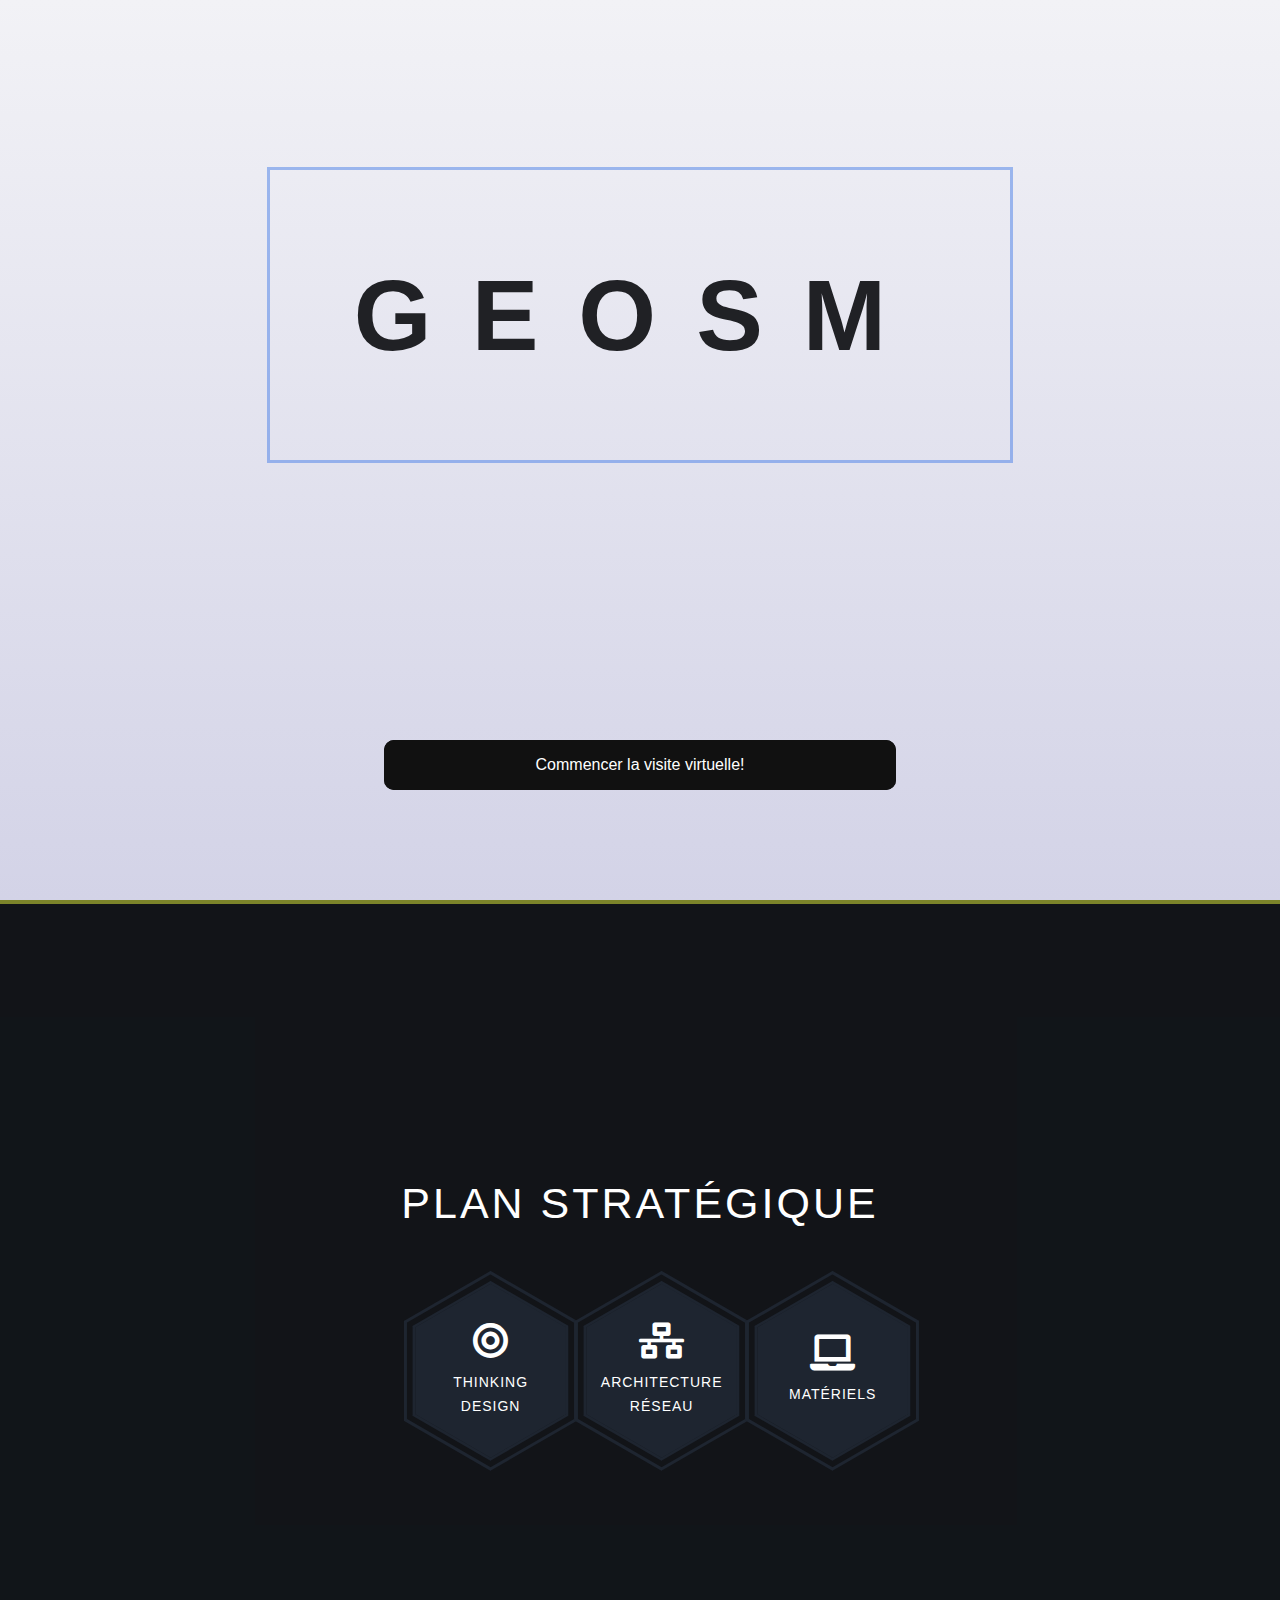
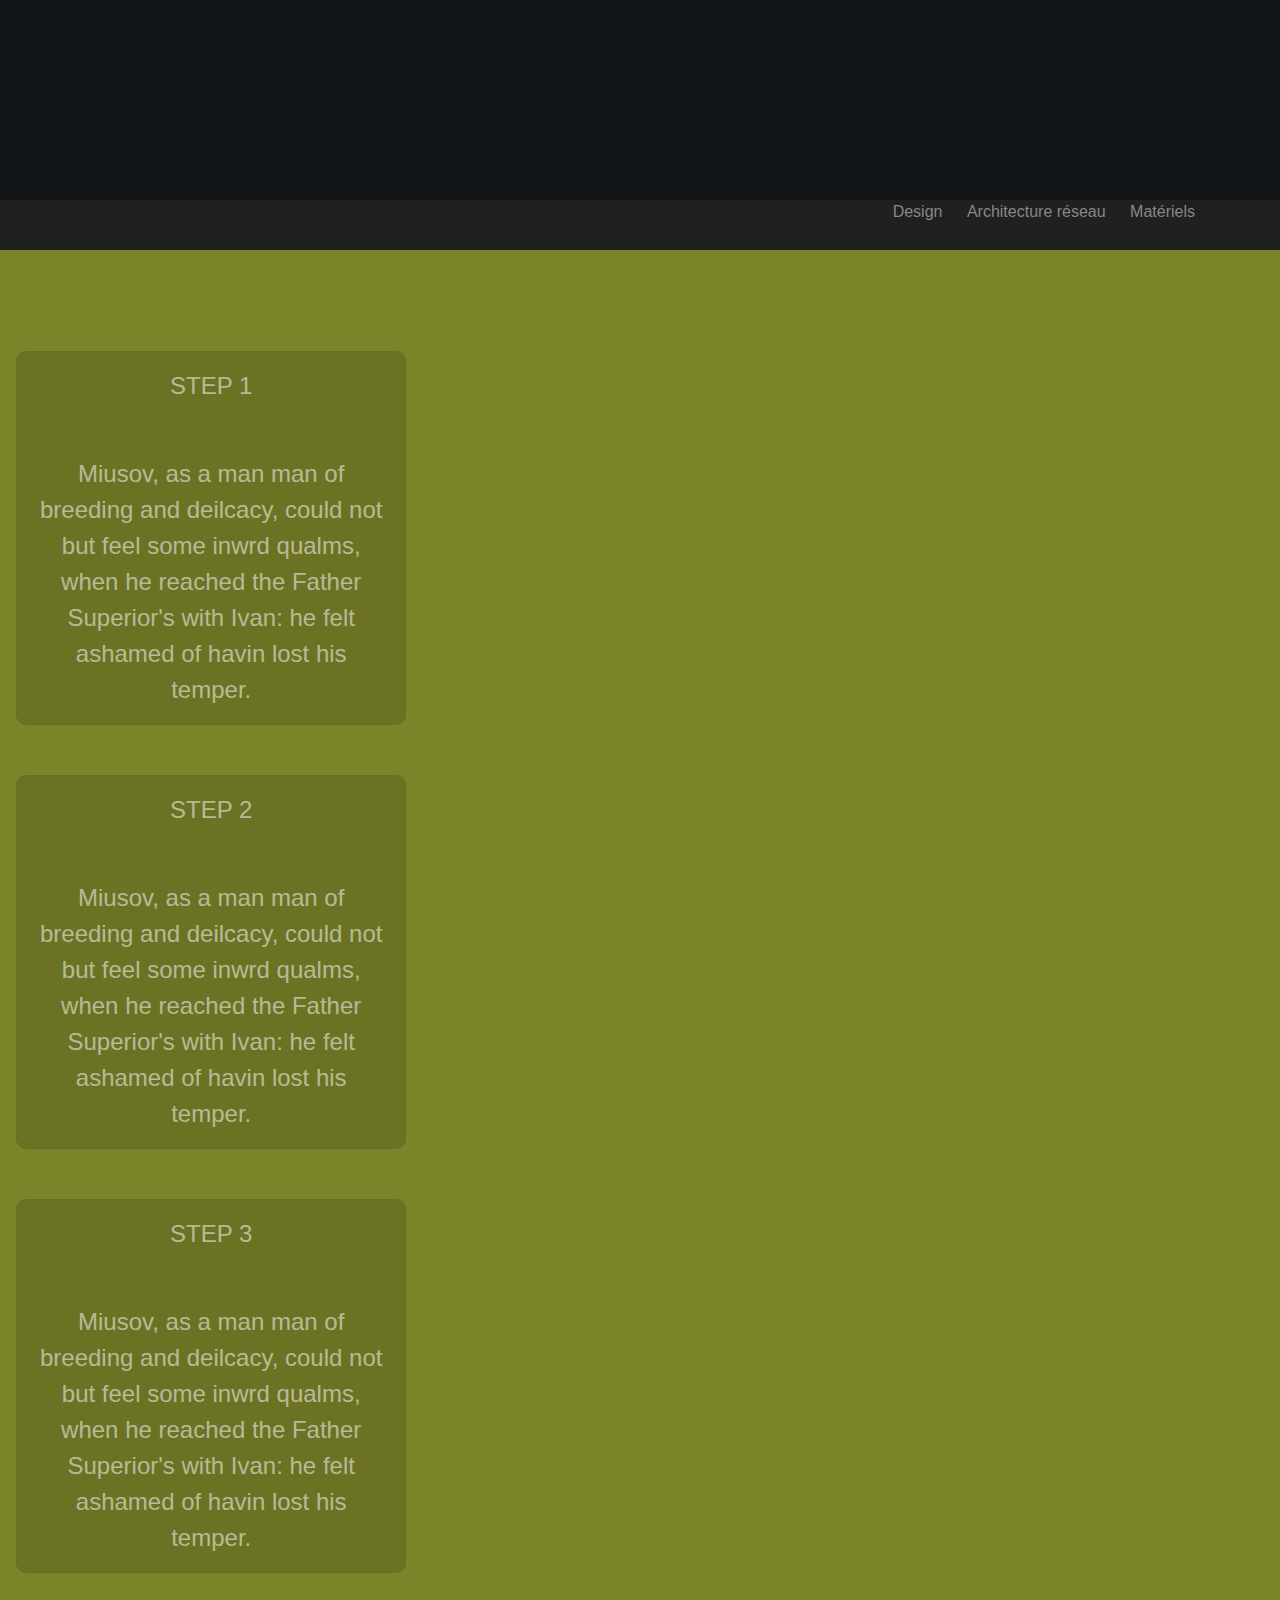
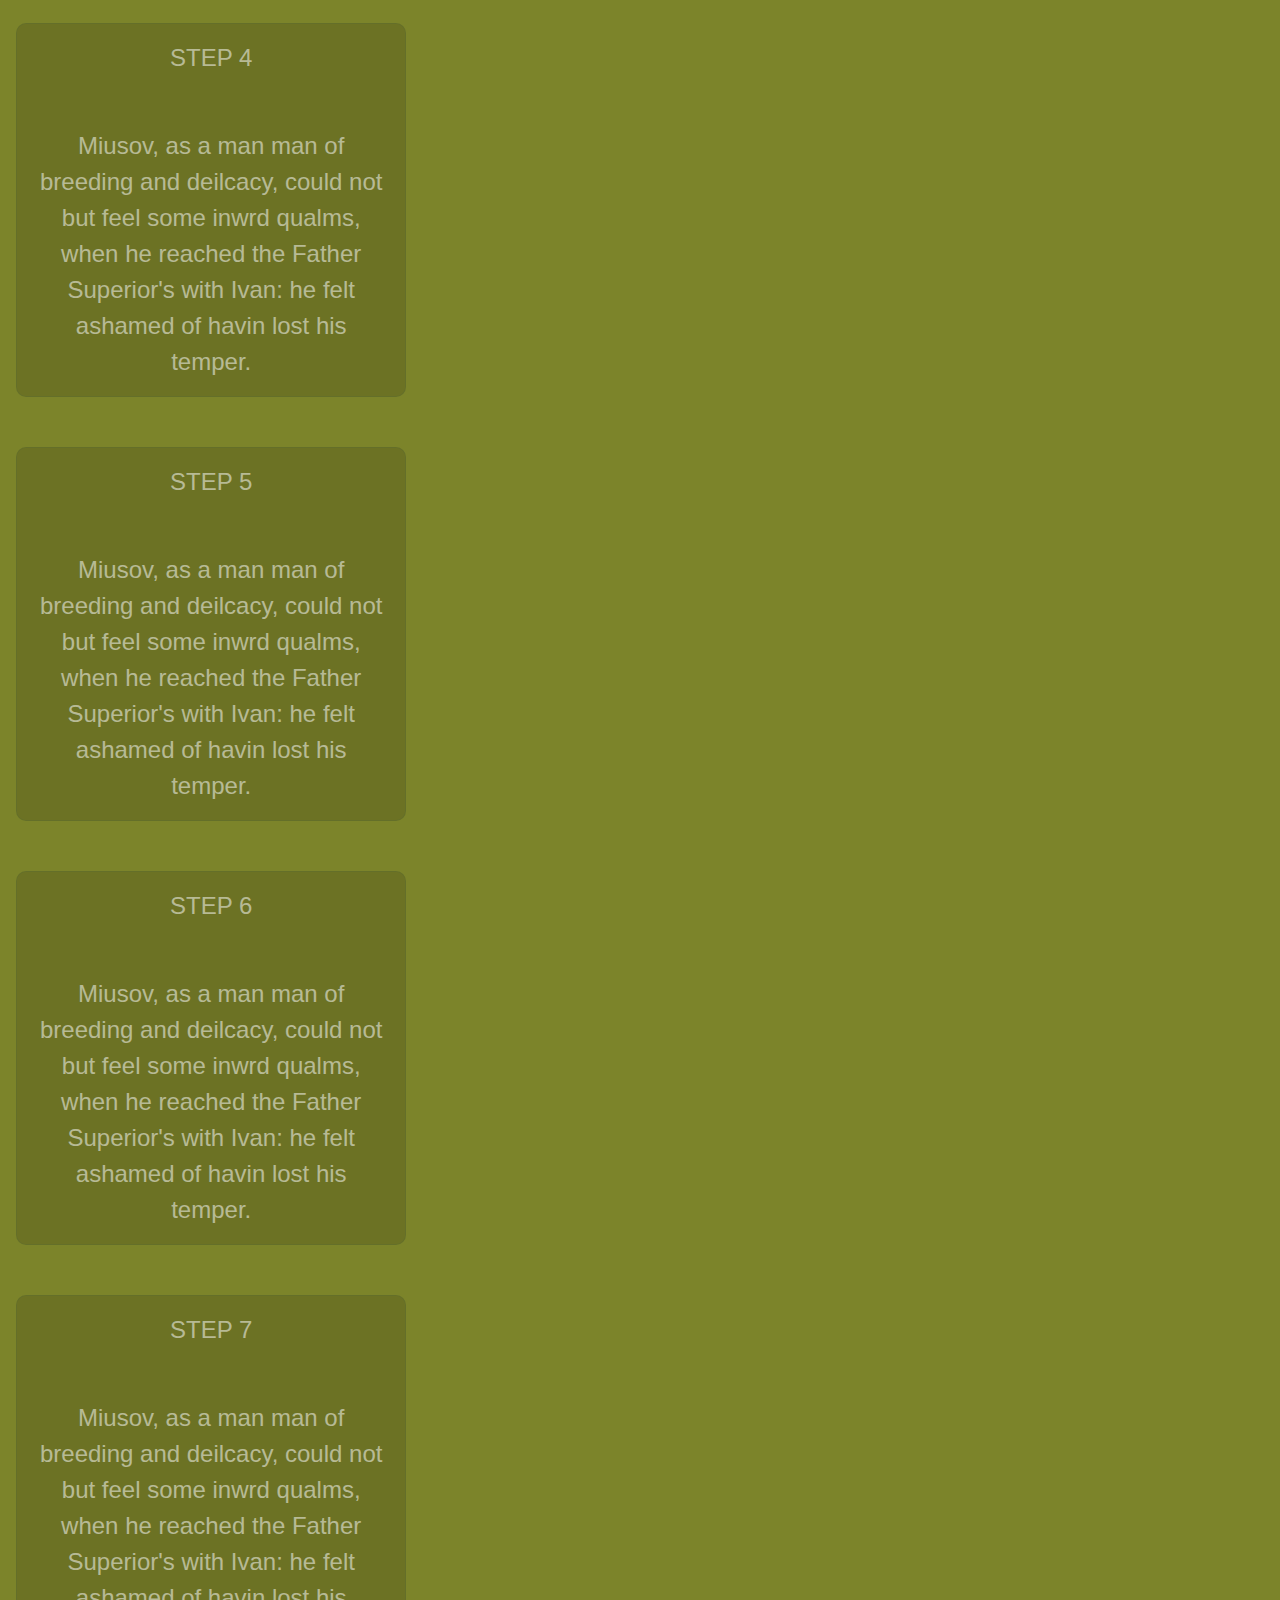
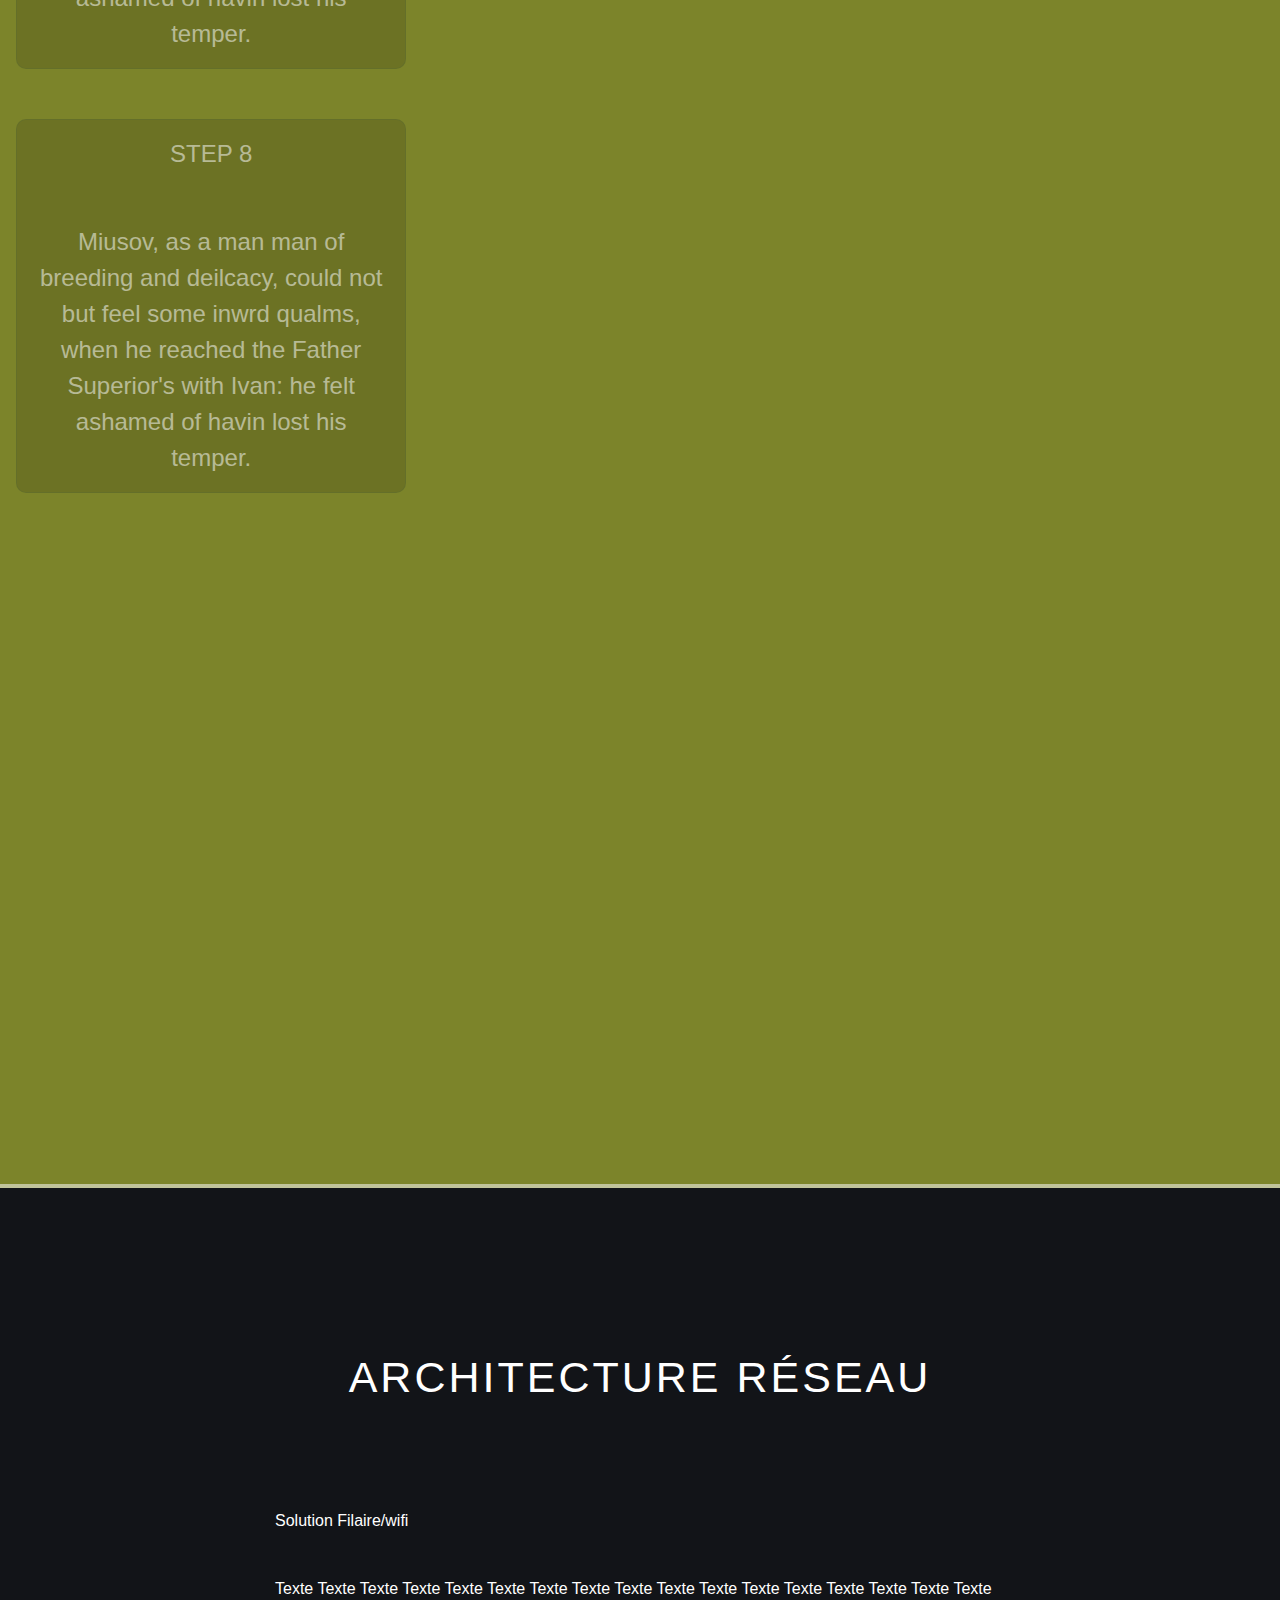
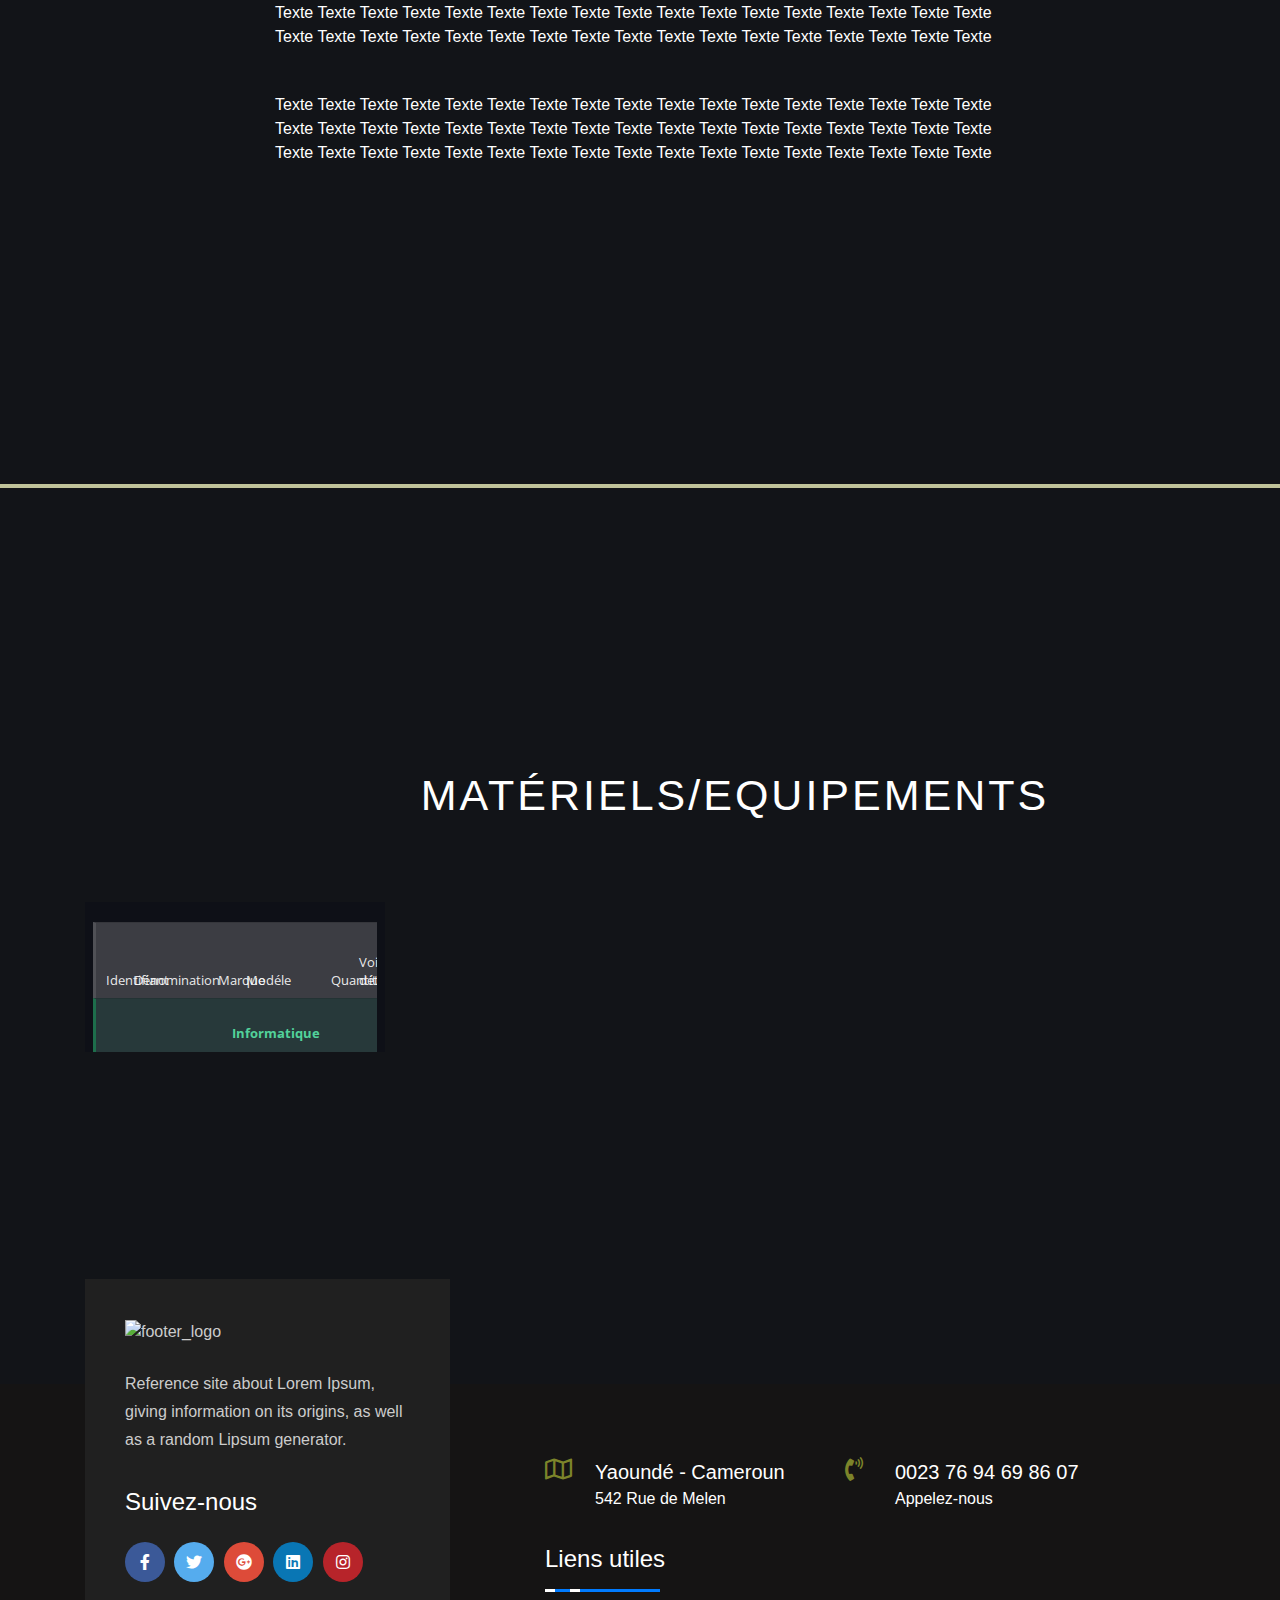
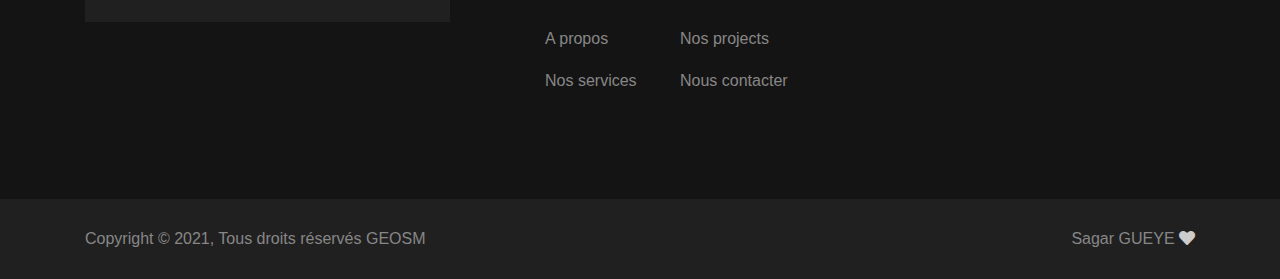
==== commit f1f227d6: "V1.1" ====
--- a/index.html
+++ b/index.html
@@ -34,18 +34,16 @@
     <!-- CSS Fizzy Button -->
     <link rel="stylesheet" href="css/buttton-animate.css">
 
+    <!-- Font awsome -->
+    <link rel="stylesheet" href="https://cdnjs.cloudflare.com/ajax/libs/font-awesome/5.15.4/css/all.min.css"/>
+
     <!------ LINK FOR FOOTER ---------->
     <!--    <link href="//maxcdn.bootstrapcdn.com/bootstrap/4.1.1/css/bootstrap.min.css" rel="stylesheet" id="bootstrap-css">-->
     <script src="//maxcdn.bootstrapcdn.com/bootstrap/4.1.1/js/bootstrap.min.js"></script>
-    <link rel="stylesheet" href="https://cdnjs.cloudflare.com/ajax/libs/font-awesome/5.15.4/css/all.min.css"/>
     <link rel="stylesheet" href="css/footer.css">
 
     <!------ LINK FOR tableau equipement ---------->
-    <script>
-        function resizeIframe(obj) {
-            obj.style.height = obj.contentWindow.document.documentElement.scrollHeight + 'px';
-        }
-    </script>
+
 </head>
 <body>
 
@@ -117,7 +115,7 @@
                                     <div></div>
                                     <div></div>
                                 </div>
-                                <a href="https://enationalelectronics.com" target="_blank" class="hex-content">
+                                <a href="#carte" class="hex-content">
                                             <span class="hex-content-inner">
                                                 <span class="icon">
                                                     <i class="fa fa-bullseye"></i>
@@ -142,7 +140,7 @@
                                     <div></div>
                                     <div></div>
                                 </div>
-                                <a href="https://enationalelectronics.com" target="_blank" class="hex-content">
+                                <a href="#network" class="hex-content">
                                             <span class="hex-content-inner">
                                                 <span class="icon">
                                                      <i class="fa fa-network-wired"></i>
@@ -168,7 +166,7 @@
                                     <div></div>
                                     <div></div>
                                 </div>
-                                <a href="https://enationalelectronics.com" target="_blank" class="hex-content">
+                                <a href="#equipements" class="hex-content">
                                             <span class="hex-content-inner">
                                                 <span class="icon">
                                                     <i class="fa fa-laptop"></i>
@@ -419,7 +417,7 @@
 <!-- fin visuelle du plan-->
 
 <!--plan en reseau-->
-<main class="site-wrapper" style="border-top: 4px solid rgba(250,250,250,0.54);">
+<main id="network" class="site-wrapper" style="border-top: 4px solid rgba(250,250,250,0.54);">
     <div class="pt-table desktop-768">
         <div class="pt-tablecell page-home relative" style="background-image: url(https://images.unsplash.com/photo-1486870591958-9b9d0d1dda99?ixlib=rb-1.2.1&ixid=eyJhcHBfaWQiOjEyMDd9&auto=format&fit=crop&w=1500&q=80);
     background-position: center;
@@ -485,7 +483,7 @@
 <!--fin reseau-->
 
 <!--MATERIELS-->
-<main class="site-wrapper" style="border-top: 4px solid rgba(250,250,250,0.54);">
+<main id="equipements" class="site-wrapper" style="border-top: 4px solid rgba(250,250,250,0.54);">
     <div class="pt-table desktop-768">
         <div class="pt-tablecell page-home relative" style="background-image: url(https://images.unsplash.com/photo-1486870591958-9b9d0d1dda99?ixlib=rb-1.2.1&ixid=eyJhcHBfaWQiOjEyMDd9&auto=format&fit=crop&w=1500&q=80);
     background-position: center;
@@ -494,14 +492,14 @@
 
             <div class="container" >
                 <div class="row">
-                    <div class="col-xs-12 col-md-offset-1 col-md-10 col-lg-offset-2 col-lg-8" style="min-width: max-content;">
+                    <div class="col-xs-12 col-md-offset-1 col-md-10 col-lg-offset-2 col-lg-10" style="min-width: max-content;">
                         <div class="page-title  home text-center">
                             <span class="heading-page">Matériels/Equipements </span>
                         </div>
-                        <iframe id="inlineFrameExample" title="Inline Frame Example" src="tableau_equipement.html" onload="resizeIframe(this)">
-                        </iframe>
-
-                    </div>
+                    </div>
+                </div>
+                <div style="position: relative">
+                    <iframe id="inlineFrameExample" title="Inline Frame Example" src="tableau_equipement.html" scrolling="no"  frameBorder="0"  onload="resizeIframe(this);"></iframe>
                 </div>
             </div>
         </div>
--- a/css/style.css
+++ b/css/style.css
@@ -350,7 +350,8 @@
     left: 0;
     top: 0;
     width: 100%;
-    height: 100%; }
+    height: 100%;
+}
 
 .relative {
     position: relative; }
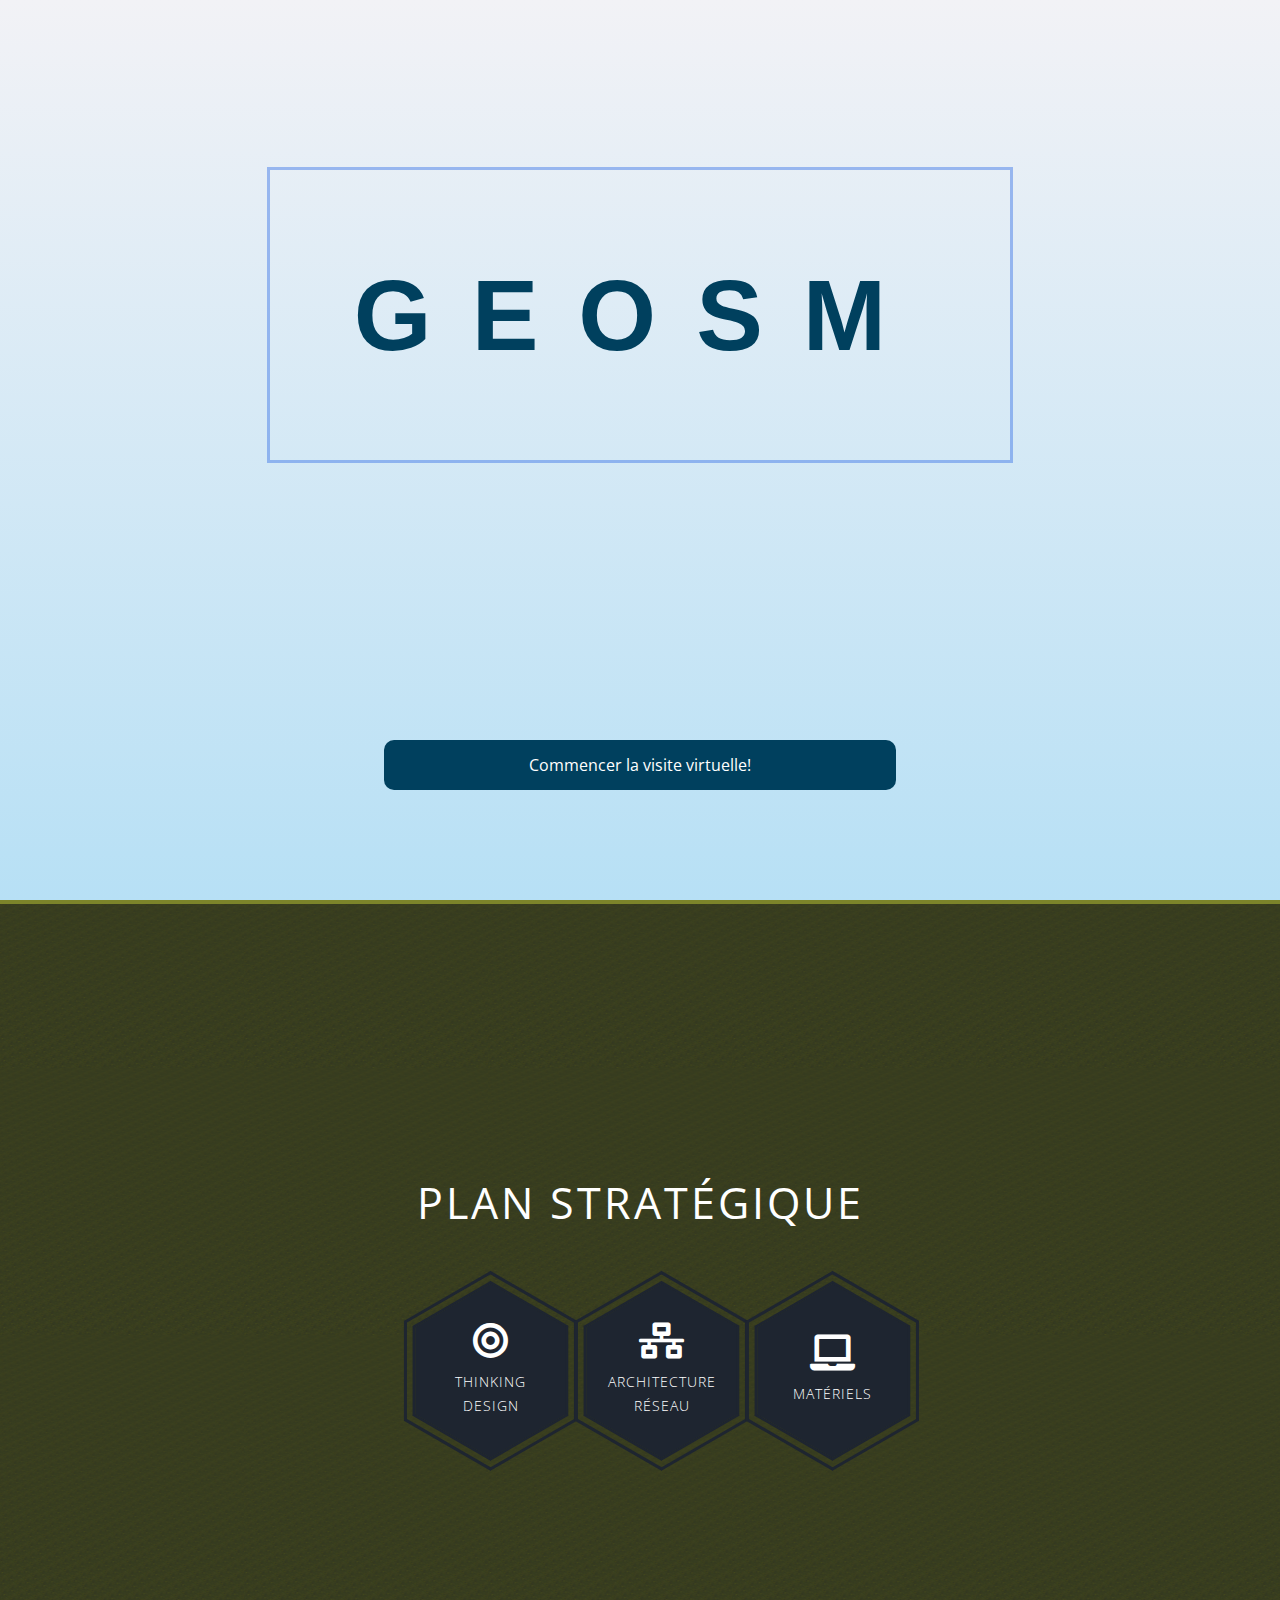
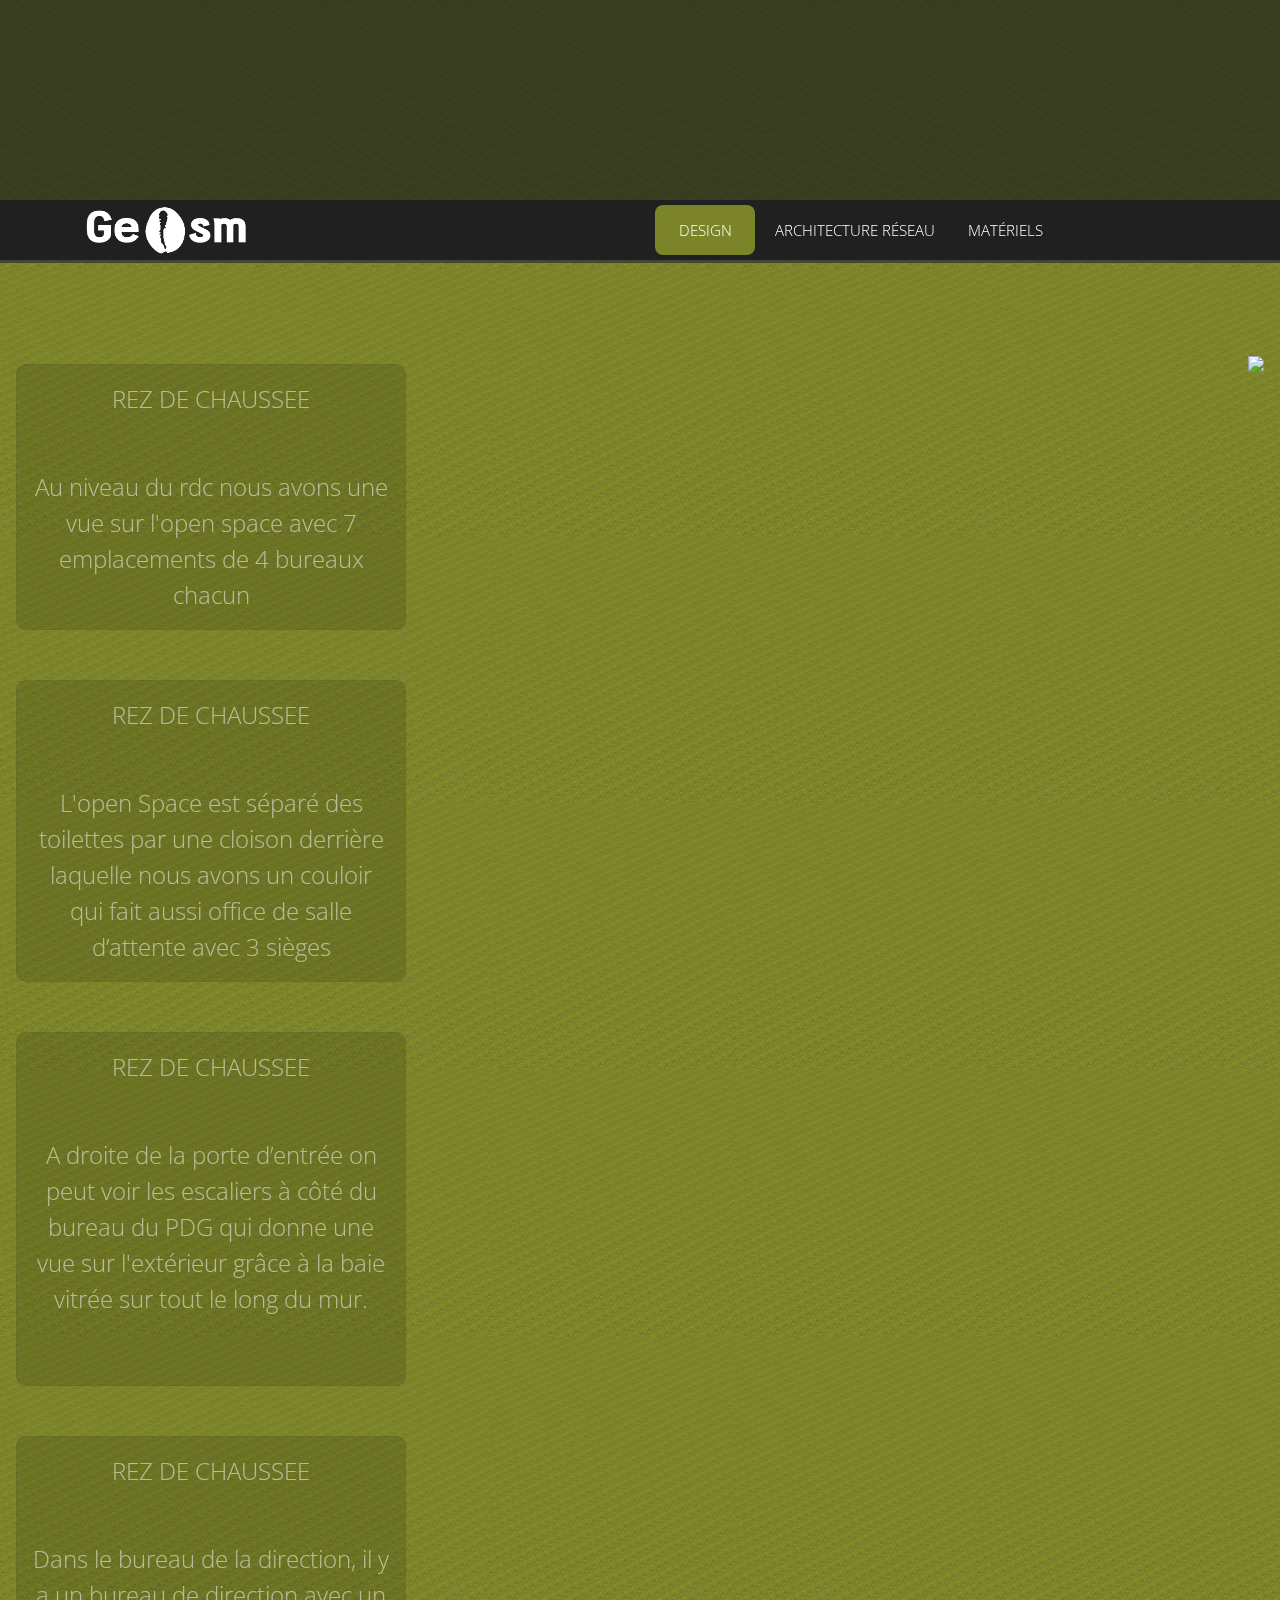
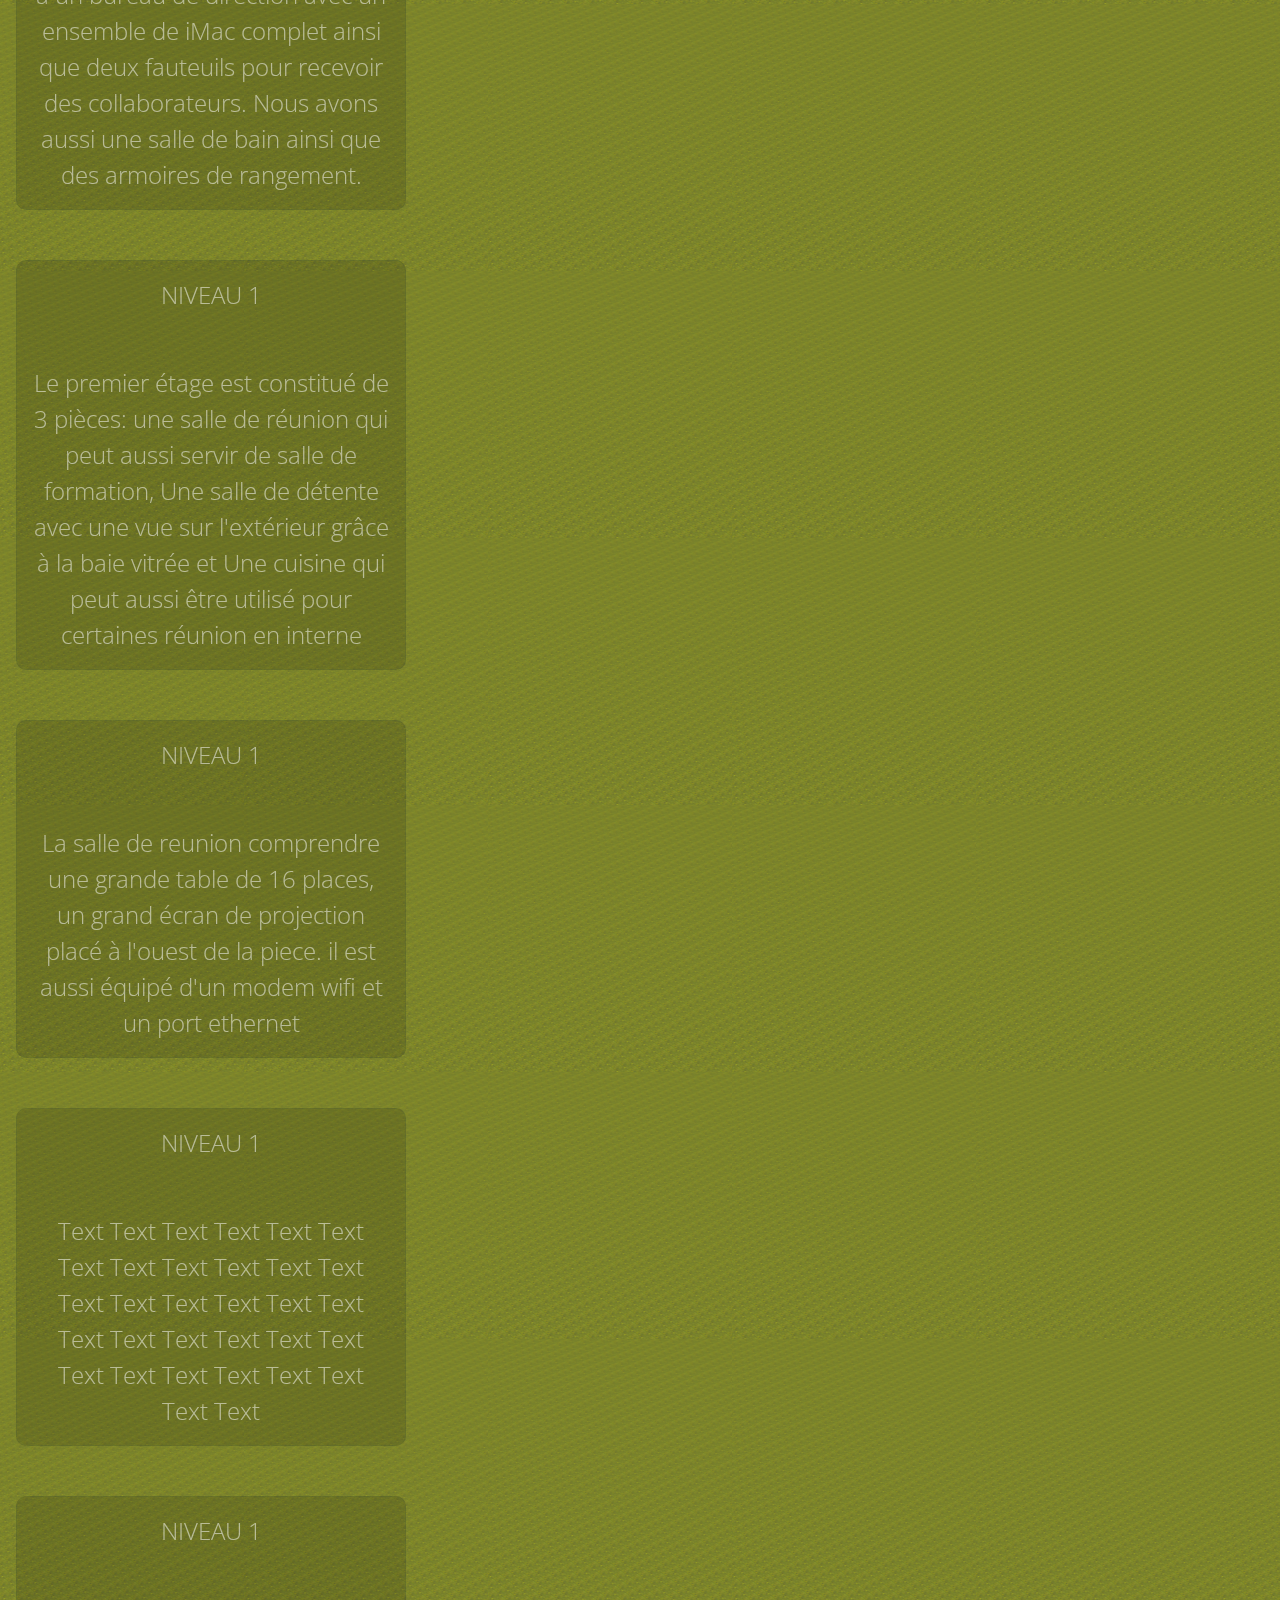
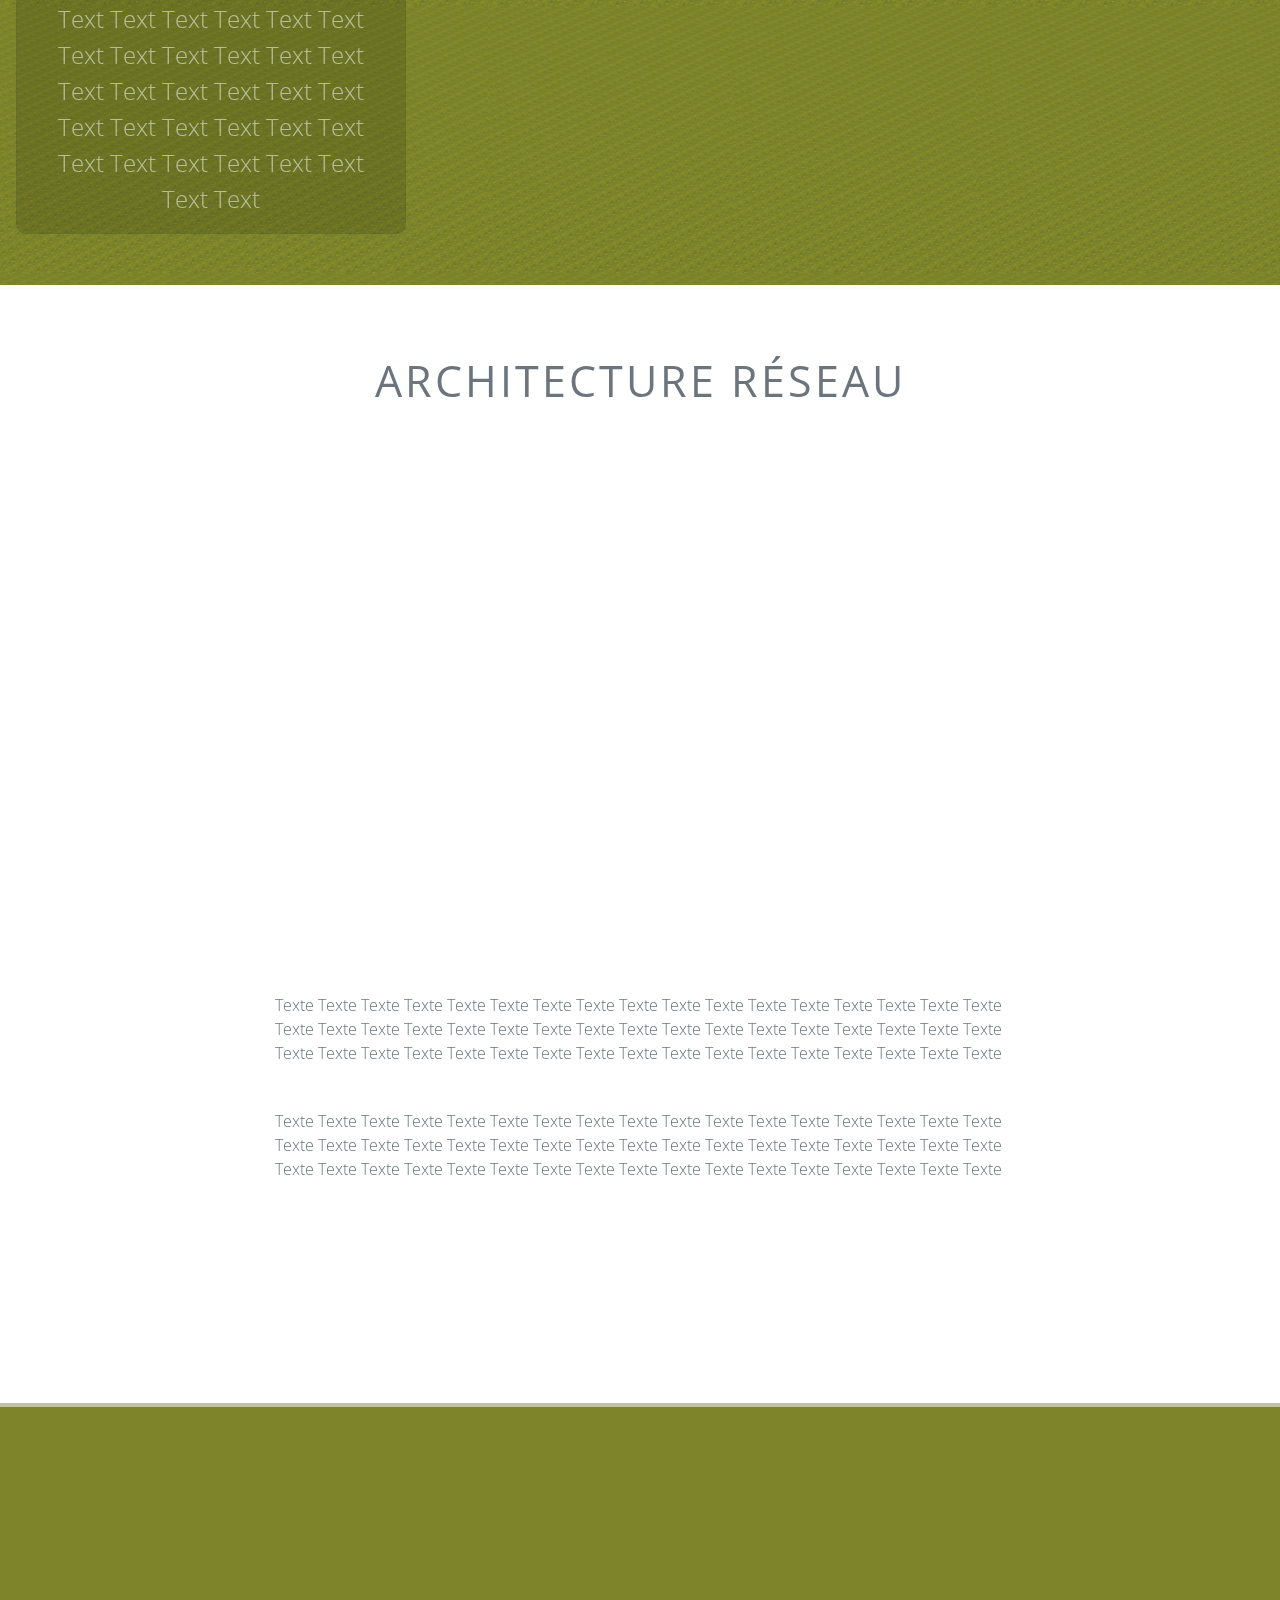
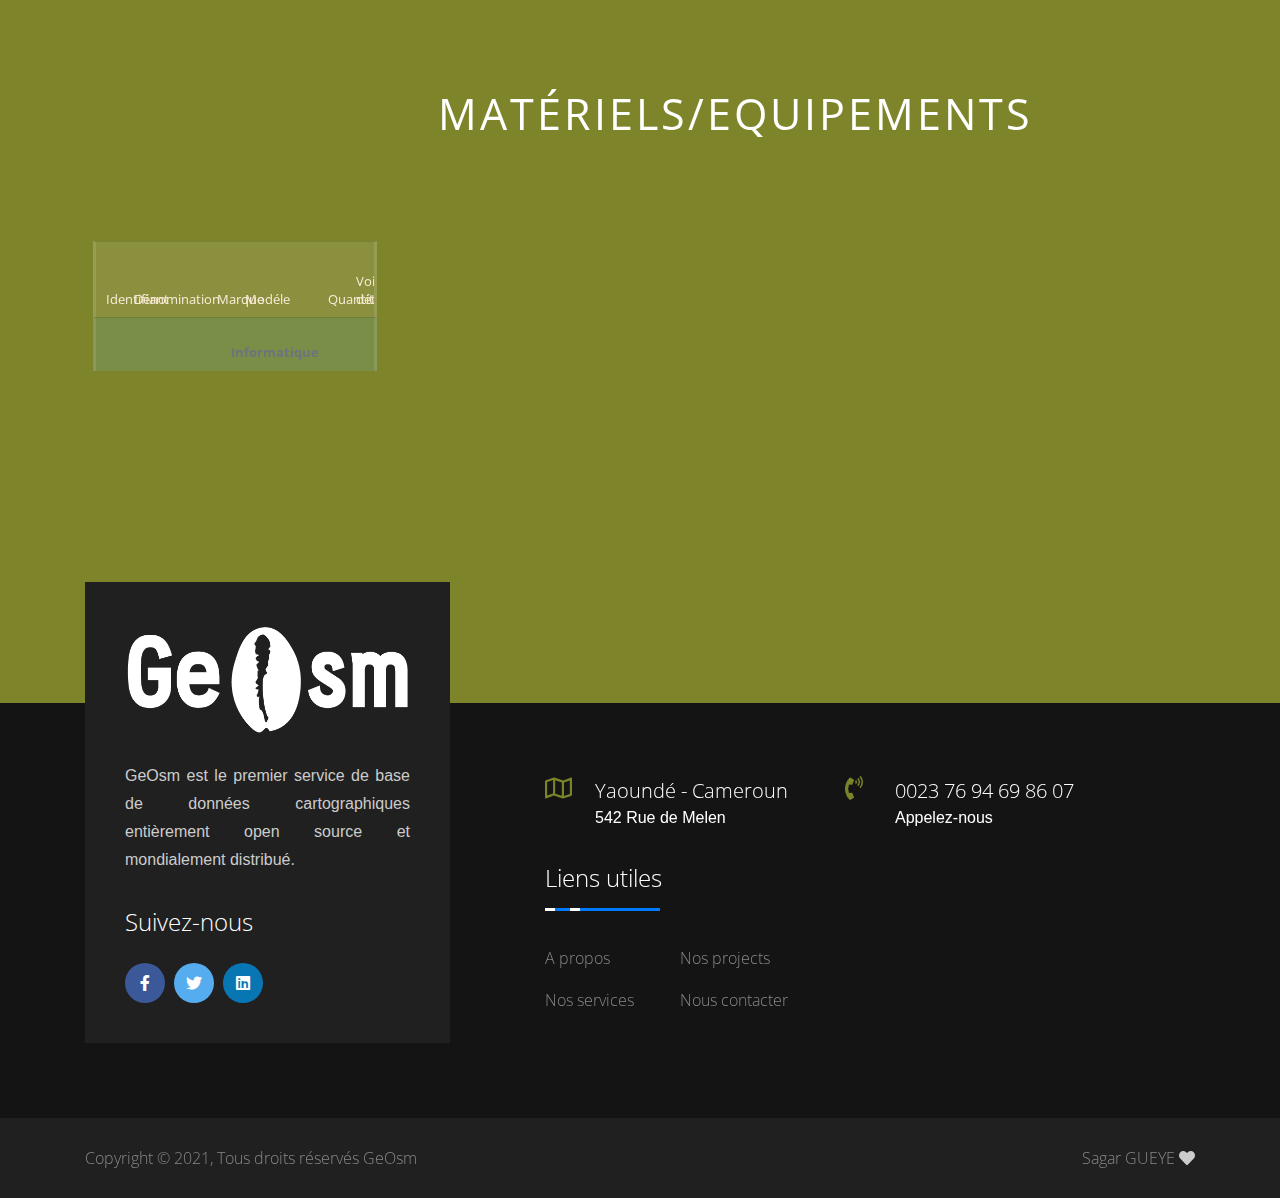
==== commit fe985cf2: "V2.0" ====
--- a/index.html
+++ b/index.html
@@ -2,6 +2,7 @@
 <html lang="en" xmlns="http://www.w3.org/1999/html">
 <head>
     <meta charset="UTF-8">
+
     <title>Data visualisation</title>
     <!--JQUERY-->
     <script src="https://cdnjs.cloudflare.com/ajax/libs/jquery/3.6.0/jquery.min.js"
@@ -43,6 +44,7 @@
     <link rel="stylesheet" href="css/footer.css">
 
     <!------ LINK FOR tableau equipement ---------->
+    <link rel="stylesheet" href="css/tableau_equipement.css"/>
 
 </head>
 <body>
@@ -53,45 +55,13 @@
     </div>
     <div class="container2">
         <button id="scrollLent" class="glow-on-hover" type="button">Commencer la visite virtuelle!</button>
-        <!--        <div class="wrap">-->
-        <!--            <button class="button2">Commencer la visite!</button>-->
-        <!--        </div>-->
     </div>
 </section>
-<!--<div class="fixme" >-->
-<!--    <div class="button backtohome" >-->
-<!--        <div class="button__text">Retour à l'accueil...</div>-->
-<!--        <div class="button__wrapper">-->
-<!--            <div class="button__arrow"></div>-->
-<!--            <div class="button__border-circle"></div>-->
-<!--            <div class="button__mask-circle">-->
-<!--                <div class="button__small-circle"></div>-->
-<!--            </div>-->
-<!--        </div>-->
-<!--    </div>-->
-<!--    <div class="copyright-menu" style="text-align: right">-->
-<!--    <ul>-->
-<!--        <li>-->
-<!--            <a href="#" class="backtohome">Accueil</a>-->
-<!--        </li>-->
-<!--        <li>-->
-<!--            <a href="#">Terms</a>-->
-<!--        </li>-->
-<!--        <li>-->
-<!--            <a href="#">Privacy Policy</a>-->
-<!--        </li>-->
-<!--        <li>-->
-<!--            <a href="#">Contact</a>-->
-<!--        </li>-->
-<!--    </ul>-->
-<!--</div>-->
-
-<!--</div>-->
-
-<!--plan en details-->
-<main class="site-wrapper">
+
+<!--sommaire-->
+<main id="sommaire" class="site-wrapper">
     <div class="pt-table desktop-768">
-        <div class="pt-tablecell page-home relative" style="background-image: url(https://images.unsplash.com/photo-1486870591958-9b9d0d1dda99?ixlib=rb-1.2.1&ixid=eyJhcHBfaWQiOjEyMDd9&auto=format&fit=crop&w=1500&q=80);
+        <div class="pt-tablecell page-home relative" style="background-image: url(https://images.unsplash.com/photo-1451976426598-a7593bd6d0b2?ixid=MnwxMjA3fDB8MHxzZWFyY2h8OHx8YXJjaGl0ZWN0dXJlfGVufDB8fDB8fA%3D%3D&ixlib=rb-1.2.1&w=1000&q=80);
     background-position: center;
     background-size: cover;">
             <div class="overlay"></div>
@@ -290,42 +260,39 @@
         </div>
     </div>
 </main>
-<!--fin plan en detail-->
+<!--fin sommaire-->
 
 <!-- menu bar-->
-<div class="fixme ">
+<div class="fixme">
     <div class="container">
         <div class="row">
-            <div class="col-md-6">
-                <div class="button backtohome">
-                    <div class="button__text">Retour à l'accueil...</div>
-                    <div class="button__wrapper">
-                        <div class="button__arrow"></div>
-                        <div class="button__border-circle"></div>
-                        <div class="button__mask-circle">
-                            <div class="button__small-circle"></div>
-                        </div>
-                    </div>
-                </div>
+            <div class="col-md-6" style="text-align: left;">
+                <img src="image/LOGO-GEOSM3.png" height="50px" width="30%">
             </div>
             <!-- End Col -->
             <div class="col-md-6">
-                <div class=" copyright-menu">
-                    <ul>
-                        <li>
-                            <a href="#" class="backtohome">Accueil</a>
-                        </li>
-                        <li>
-                            <a href="#">Design</a>
-                        </li>
-                        <li>
-                            <a href="#">Architecture réseau</a>
-                        </li>
-                        <li>
-                            <a href="#">Matériels</a>
-                        </li>
-                    </ul>
-                </div>
+<!--                <div class="copyright-menu">-->
+<!--                    <ul>-->
+<!--                        <li>-->
+<!--                            <a href="#" class="backtohome">Accueil</a>-->
+<!--                        </li>-->
+<!--                        <li>-->
+<!--                            <a href="#carte">Design</a>-->
+<!--                        </li>-->
+<!--                        <li>-->
+<!--                            <a href="#network">Architecture réseau</a>-->
+<!--                        </li>-->
+<!--                        <li>-->
+<!--                            <a href="#equipements">Matériels</a>-->
+<!--                        </li>-->
+<!--                    </ul>-->
+<!--                </div>-->
+                <nav>
+                    <a href="#carte">Design</a>
+                    <a href="#network">Architecture réseau</a>
+                    <a href="#equipements">Matériels</a>
+                    <div class="animation start-home"></div>
+                </nav>
             </div>
             <!-- End col -->
         </div>
@@ -338,7 +305,7 @@
 <!-- visuelle du plan-->
 <div id="carte">
     <section id='scroll'>
-        <div class='scroll__graphic '>
+        <div class='scroll__graphic' style="position: sticky;">
             <div class='chart'>
                 <img id="svg1" src="plan_3D/RDC01.png" type="image/svg+xml" useMap="#workmap"
                      style="height: auto;float: right;"/>
@@ -347,65 +314,69 @@
         </div>
         <div class='scroll__text'>
             <div class='step' data-step='1'>
-                <p>STEP 1</p>
-                <p>Miusov, as a man man of breeding and deilcacy, could not but feel some inwrd qualms, when he reached
-                    the Father Superior's with Ivan:
-                    he felt ashamed of havin lost his temper.
+                <p>REZ DE CHAUSSEE</p>
+                <p>Au niveau du rdc nous avons une vue sur l'open space avec 7 emplacements de 4 bureaux chacun
                 </p>
             </div>
             <div class='step' data-step='2'>
-                <p>STEP 2</p>
-                <p>Miusov, as a man man of breeding and deilcacy, could not but feel some inwrd qualms, when he reached
-                    the Father Superior's with Ivan:
-                    he felt ashamed of havin lost his temper.
+                <p>REZ DE CHAUSSEE</p>
+                <p>L'open Space est séparé des toilettes par une cloison derrière laquelle nous avons un couloir qui fait aussi office de salle d’attente avec 3 sièges</p>
+            </div>
+            <div class='step' data-step='3'>
+                <p>REZ DE CHAUSSEE</p>
+                <p>A droite de la porte d’entrée on peut voir les escaliers à côté du bureau du PDG qui donne une vue sur l'extérieur grâce à la baie vitrée sur tout le long du mur.</p>
                 </p>
             </div>
-            <div class='step' data-step='3'>
-                <p>STEP 3</p>
-                <p>Miusov, as a man man of breeding and deilcacy, could not but feel some inwrd qualms, when he reached
-                    the Father Superior's with Ivan:
-                    he felt ashamed of havin lost his temper.
+            <div class='step' data-step='4'>
+                <p>REZ DE CHAUSSEE</p>
+                <p>Dans le bureau de la direction, il y a un bureau de direction avec un ensemble de iMac complet ainsi que deux fauteuils pour recevoir des collaborateurs. Nous avons aussi une salle de bain ainsi que des armoires de rangement.
+            </div>
+            <div class='step' data-step='5'>
+                <p>NIVEAU 1</p>
+                <p>Le premier étage est constitué de 3 pièces:
+                    une salle de réunion qui peut aussi servir de salle de formation,
+                    Une salle de détente avec une vue sur l'extérieur grâce à la baie vitrée et
+                    Une cuisine qui peut aussi être utilisé pour certaines réunion en interne
                 </p>
             </div>
-            <div class='step' data-step='4'>
-                <p>STEP 4</p>
-                <p>Miusov, as a man man of breeding and deilcacy, could not but feel some inwrd qualms, when he reached
-                    the Father Superior's with Ivan:
-                    he felt ashamed of havin lost his temper.
+            <div class='step' data-step='6'>
+                <p>NIVEAU 1</p>
+                <p>La salle de reunion comprendre une grande table de 16 places, un grand écran de projection placé à l'ouest de la piece. il est aussi équipé d'un modem wifi et un port ethernet
                 </p>
             </div>
-            <div class='step' data-step='5'>
-                <p>STEP 5</p>
-                <p>Miusov, as a man man of breeding and deilcacy, could not but feel some inwrd qualms, when he reached
-                    the Father Superior's with Ivan:
-                    he felt ashamed of havin lost his temper.
-                </p>
-            </div>
-            <div class='step' data-step='6'>
-                <p>STEP 6</p>
-                <p>Miusov, as a man man of breeding and deilcacy, could not but feel some inwrd qualms, when he reached
-                    the Father Superior's with Ivan:
-                    he felt ashamed of havin lost his temper.
-                </p>
-            </div>
             <div class='step' data-step='7'>
-                <p>STEP 7</p>
-                <p>Miusov, as a man man of breeding and deilcacy, could not but feel some inwrd qualms, when he reached
-                    the Father Superior's with Ivan:
-                    he felt ashamed of havin lost his temper.
-                </p>
+                <p>NIVEAU 1</p>
+                <p>Text Text Text Text Text Text Text Text Text Text Text Text Text Text Text Text Text Text Text Text Text Text Text Text Text Text Text Text Text Text Text Text </p>
             </div>
             <div class='step' data-step='8'>
-                <p>STEP 8</p>
-                <p>Miusov, as a man man of breeding and deilcacy, could not but feel some inwrd qualms, when he reached
-                    the Father Superior's with Ivan:
-                    he felt ashamed of havin lost his temper.
-                </p>
-            </div>
+                <p>NIVEAU 1</p>
+                <p>Text Text Text Text Text Text Text Text Text Text Text Text Text Text Text Text Text Text Text Text Text Text Text Text Text Text Text Text Text Text Text Text </p>
+            </div>
+<!--            <div class='step' data-step='9'>-->
+<!--                <p>STEP 9</p>-->
+<!--                <p>Miusov, as a man man of breeding and deilcacy, could not but feel some inwrd qualms, when he reached-->
+<!--                    the Father Superior's with Ivan:-->
+<!--                    he felt ashamed of havin lost his temper.-->
+<!--                </p>-->
+<!--            </div>-->
+<!--            <div class='step' data-step='10'>-->
+<!--                <p>STEP 10</p>-->
+<!--                <p>Miusov, as a man man of breeding and deilcacy, could not but feel some inwrd qualms, when he reached-->
+<!--                    the Father Superior's with Ivan:-->
+<!--                    he felt ashamed of havin lost his temper.-->
+<!--                </p>-->
+<!--            </div>-->
+<!--            <div class='step' data-step='11'>-->
+<!--                <p>STEP 11</p>-->
+<!--                <p>Miusov, as a man man of breeding and deilcacy, could not but feel some inwrd qualms, when he reached-->
+<!--                    the Father Superior's with Ivan:-->
+<!--                    he felt ashamed of havin lost his temper.-->
+<!--                </p>-->
+<!--            </div>-->
         </div>
     </section>
 
-    <section id='outro'></section>
+<!--    <section id='outro'></section>-->
     <!--    <div class='debug'></div>-->
     <!--    <a href="#" class="scrollToTop"> Scroll To Top</a>-->
     <div id="back-to-top" class="scrollToTop back-to-top">
@@ -417,12 +388,13 @@
 <!-- fin visuelle du plan-->
 
 <!--plan en reseau-->
-<main id="network" class="site-wrapper" style="border-top: 4px solid rgba(250,250,250,0.54);">
+<main id="network" class="site-wrapper" >
     <div class="pt-table desktop-768">
-        <div class="pt-tablecell page-home relative" style="background-image: url(https://images.unsplash.com/photo-1486870591958-9b9d0d1dda99?ixlib=rb-1.2.1&ixid=eyJhcHBfaWQiOjEyMDd9&auto=format&fit=crop&w=1500&q=80);
+        <div class="pt-tablecell page-home relative" style="
+<!--             background-image: url(https://images.unsplash.com/photo-1451976426598-a7593bd6d0b2?ixid=MnwxMjA3fDB8MHxzZWFyY2h8OHx8YXJjaGl0ZWN0dXJlfGVufDB8fDB8fA%3D%3D&ixlib=rb-1.2.1&w=1000&q=80);-->
     background-position: center;
     background-size: cover;">
-            <div class="overlay"></div>
+<!--            <div class="overlay"></div>-->
 
             <div class="container" >
                 <div class="row">
@@ -431,7 +403,26 @@
                             <span class="heading-page">Architecture réseau</span>
                         </div>
                         <div class="page-body ">
-                            <p>Solution Filaire/wifi</p>
+<!--                            <p><b><u>Solution Filaire/wifi</u></b>-->
+
+<!--                            <strong>Avantages </strong>-->
+<!--                                - solution wifi intégré-->
+<!--                                - Débits plus élevées stables-->
+
+<!--                            <strong>Inconvénients </strong>-->
+<!--                                - Coût du faux plancher-->
+<!--                                - Quantité de fils ne justifie pas ça mis en place-->
+
+<!--                            <b><u> Solution wifi</u></b>-->
+
+<!--                            <b>Avantages</b>-->
+<!--                             - Réduction du coût du faux plancher-->
+<!--                             - Débit suffisant pour tous avec un répéteur intégré-->
+<!--                             - Évolutifs-->
+
+<!--                            <b>Inconvénients</b>-->
+<!--                             - Perturbation du signal</p>-->
+
                             <p>Texte Texte Texte Texte Texte Texte Texte Texte Texte Texte Texte Texte Texte Texte Texte Texte Texte
                             Texte Texte Texte Texte Texte Texte Texte Texte Texte Texte Texte Texte Texte Texte Texte Texte Texte
                             Texte Texte Texte Texte Texte Texte Texte Texte Texte Texte Texte Texte Texte Texte Texte Texte Texte
@@ -453,8 +444,8 @@
                             <input name="diapo" id='pause3' type="radio" class='pause_diapo'>
                             <ul>
                                 <li><img src="plan_3D/reseau_4.png" alt></li>
+                                <li class='image2 slide_diapo'><img src="plan_3D/reseau_2.png" alt></li>
                                 <li class='image1 slide_diapo'><img src="plan_3D/reseau_1.png" alt></li>
-                                <li class='image2 slide_diapo'><img src="plan_3D/reseau_2.png" alt></li>
                                 <li class='image3 slide_diapo'><img src="plan_3D/reseau_3.png" alt></li>
                             </ul>
                             <div class='lancement_arret'>
@@ -485,10 +476,11 @@
 <!--MATERIELS-->
 <main id="equipements" class="site-wrapper" style="border-top: 4px solid rgba(250,250,250,0.54);">
     <div class="pt-table desktop-768">
-        <div class="pt-tablecell page-home relative" style="background-image: url(https://images.unsplash.com/photo-1486870591958-9b9d0d1dda99?ixlib=rb-1.2.1&ixid=eyJhcHBfaWQiOjEyMDd9&auto=format&fit=crop&w=1500&q=80);
+        <div class="pt-tablecell page-home relative" style="
+        /*background-image: url(https://motomo.co.id/wp-content/uploads/2021/02/ts_brandbox_greencityb.jpg);*/
     background-position: center;
     background-size: cover;">
-            <div class="overlay"></div>
+<!--            <div class="overlay"></div>-->
 
             <div class="container" >
                 <div class="row">
@@ -514,40 +506,39 @@
             <div class="col-md-12 col-lg-4">
                 <div class="dk-footer-box-info">
                     <a href="index.html" class="footer-logo">
-                        <img src="plan_3D/LOGO-GEOSM.png" alt="footer_logo" class="img-fluid">
+                        <img src="image/LOGO-GEOSM3.png" alt="footer_logo" class="img-fluid">
                     </a>
-                    <p class="footer-info-text">
-                        Reference site about Lorem Ipsum, giving information on its origins, as well as a random Lipsum
-                        generator.
+                    <p class="footer-info-text" style="text-align: justify;">
+                        GeOsm est le premier service de base de données cartographiques entièrement open source et mondialement distribué.
                     </p>
                     <div class="footer-social-link">
                         <h3>Suivez-nous</h3>
                         <ul>
                             <li>
-                                <a href="#">
+                                <a href="https://www.facebook.com/GeOsm.Family/">
                                     <i class="fab fa-facebook-f"></i>
                                 </a>
                             </li>
                             <li>
-                                <a href="#">
+                                <a href="https://twitter.com/geosm_family?lang=fr">
                                     <i class="fab fa-twitter"></i>
                                 </a>
                             </li>
+<!--                            <li>-->
+<!--                                <a href="#">-->
+<!--                                    <i class="fab fa-google-plus"></i>-->
+<!--                                </a>-->
+<!--                            </li>-->
                             <li>
-                                <a href="#">
-                                    <i class="fab fa-google-plus"></i>
-                                </a>
-                            </li>
-                            <li>
-                                <a href="#">
+                                <a href="https://cm.linkedin.com/company/geosm-family">
                                     <i class="fab fa-linkedin"></i>
                                 </a>
                             </li>
-                            <li>
-                                <a href="#">
-                                    <i class="fab fa-instagram"></i>
-                                </a>
-                            </li>
+<!--                            <li>-->
+<!--                                <a href="#">-->
+<!--                                    <i class="fab fa-instagram"></i>-->
+<!--                                </a>-->
+<!--                            </li>-->
                         </ul>
                     </div>
                     <!-- End Social link -->
@@ -556,6 +547,7 @@
                 <div class="footer-awarad">
                     <img src="images/icon/best.png" alt="">
                 </div>
+                <!-- End Footer info -->
             </div>
             <!-- End Col -->
             <div class="col-md-12 col-lg-8">
@@ -656,7 +648,7 @@
         <div class="container">
             <div class="row">
                 <div class="col-md-6">
-                    <span>Copyright © 2021, Tous droits réservés GEOSM </span>
+                    <span>Copyright © 2021, Tous droits réservés GeOsm </span>
                 </div>
                 <!-- End Col -->
                 <div class="col-md-6">
--- a/css/style.css
+++ b/css/style.css
@@ -9,8 +9,9 @@
     height: 100vh;
     font-family: -apple-system, BlinkMacSystemFont, "Segoe UI", Roboto, Oxygen,
     Ubuntu, Cantarell, "Open Sans", "Helvetica Neue", sans-serif;
-    /*background-image: url(../plan_3D/background.png);*/
-    background-color: #7c842a;
+    background-image: url(../image/background.png);
+    --main-bg-color: #7c842a;
+    background-color:  var(--main-bg-color) ;
 }
 html {
     background-repeat: repeat;
@@ -43,6 +44,7 @@
 
 #home{
     background: linear-gradient(#f2f2f6, #d3d3e7);
+    background: linear-gradient(#f2f2f6, #b7e0f5);
     height: 100vh;
     display: block;
     flex-direction: row;
@@ -55,19 +57,80 @@
     weight: 40%
 }
 .fixme {
-    background: black;
+    /*background: black;*/
     color: #878787;;
     text-align: center;
     width: 100%;
-    height: 50px;
-    z-index:1;
+    height: max-content;
+    z-index:3;
     background-color: #202020;
+    padding: 5px;
+    border-bottom: solid 3px #434732;
 }
 #carte{
     margin-top: 50px;
-    background-color: #7c842a;
-
-}
+    /*background-color:  var(--main-bg-color) ;*/
+}
+
+
+.fixme nav {
+    /*margin: 27px auto 0;*/
+    position: relative;
+    width:max-content;
+    /*height: 50px;*/
+    /*background-color: #34495e;*/
+    border-radius: 8px;
+    font-size: 0;
+}
+.fixme nav a {
+    line-height: 50px;
+    height: 100%;
+    font-size: 15px;
+    display: inline-block;
+    position: relative;
+    z-index: 1;
+    text-decoration: none;
+    text-transform: uppercase;
+    text-align: center;
+    color: white;
+    cursor: pointer;
+}
+.fixme nav .animation {
+    position: absolute;
+    height: 100%;
+    top: 0;
+    z-index: 0;
+    transition: all .3s ease 0s;
+    border-radius: 8px;
+}
+.fixme a:nth-child(1) {
+    width: 100px;
+}
+.fixme a:nth-child(2) {
+    width: 200px;
+}
+.fixme a:nth-child(3) {
+    width: 100px;
+}
+.fixme nav .start-home,.fixme a:nth-child(1):hover~.animation {
+    width: 100px;
+    left: 0;
+    /*background-color: #1abc9c;*/
+    background-color:  var(--main-bg-color) ;
+}
+.fixme nav .start-about,.fixme a:nth-child(2):hover~.animation {
+    width: 200px;
+    left: 100px;
+    /*background-color: #e74c3c;*/
+    background-color:  var(--main-bg-color) ;
+}
+.fixme nav .start-blog, .fixme a:nth-child(3):hover~.animation {
+    width: 100px;
+    left: 300px;
+    /*background-color: #3498db;*/
+    background-color:  var(--main-bg-color) ;
+}
+
 /*==================== FIN   =================================*/
 #intro {
     max-width: 40rem;
@@ -106,8 +169,8 @@
 
 #scroll {
     position: relative;
-    border-top: 1px ridge #7c842a;
-    border-bottom: 1px ridge #7c842a;
+    border-top: 1px ridge  var(--main-bg-color) ;
+    border-bottom: 1px ridge  var(--main-bg-color) ;
 }
 
 .scroll__graphic {
@@ -163,6 +226,7 @@
 }
 
 .step {
+    height: max-content !important;
     margin: 50px auto;
     border: 1px solid #023f5f12;
     border-radius: 10px;
@@ -214,18 +278,18 @@
 /*    color: #ababab; }*/
 
 ::-webkit-scrollbar {
-    width: 10px;
-    background-color: #F5F5F5;
+    /*width: 10px;*/
+    /*background-color: #F5F5F5;*/
 }
 
 ::-webkit-scrollbar-thumb {
-    background-color: #7c842a;
-    background-image: -webkit-linear-gradient(45deg,rgba(255, 255, 255, .2) 25%, transparent 25%, transparent 50%, rgba(255, 255, 255, .2) 50%, rgba(255, 255, 255, .2) 75%, transparent 75%, transparent);
+    /*background-color:  var(--main-bg-color) ;*/
+    /*background-image: -webkit-linear-gradient(45deg,rgba(255, 255, 255, .2) 25%, transparent 25%, transparent 50%, rgba(255, 255, 255, .2) 50%, rgba(255, 255, 255, .2) 75%, transparent 75%, transparent);*/
 }
 
 ::-webkit-scrollbar-track {
-    -webkit-box-shadow: inset 0 0 6px rgba(0,0,0,0.3);
-    background-color: #F5F5F5;
+    /*-webkit-box-shadow: inset 0 0 6px rgba(0,0,0,0.3);*/
+    /*background-color: #F5F5F5;*/
 }
 
 .heading-page
@@ -263,11 +327,11 @@
  * Selection color
  */
 ::-moz-selection {
-    background-color: #7c842a;
+    background-color:  var(--main-bg-color) ;
     color: #fff; }
 
 ::selection {
-    background-color: #7c842a;
+    background-color:  var(--main-bg-color) ;
     color: #fff; }
 
 /*
@@ -308,7 +372,7 @@
     outline: 0 none; }
 
 .btn-primary {
-    background-color: #7c842a;
+    background-color:  var(--main-bg-color) ;
     border: 0;
     font-family: "Open Sans", sans-serif;
     font-weight: 700;
@@ -317,7 +381,7 @@
     padding: 0 42px;
     text-transform: uppercase; }
 .btn-primary:hover, .btn-primary:focus, .btn-primary:active, .btn-primary:active:focus {
-    background-color: #7c842a; }
+    background-color:  var(--main-bg-color) ; }
 
 .btn-border {
     border: 1px solid #d7d8db;
@@ -358,7 +422,7 @@
 
 .primary,
 .link:hover {
-    color: #7c842a; }
+    color:  var(--main-bg-color) ; }
 
 .no-gutter {
     margin-left: 0;
@@ -389,7 +453,7 @@
     justify-content: space-between; }
 
 .nicescroll-cursors {
-    background: #7c842a !important; }
+    background:  var(--main-bg-color)  !important; }
 
 .preloader {
     bottom: 0;
@@ -407,7 +471,7 @@
     display: none; }
 
 .loading-mask {
-    background-color: #7c842a;
+    background-color:  var(--main-bg-color) ;
     height: 100%;
     left: 0;
     position: absolute;
@@ -453,7 +517,7 @@
 -------------------------------------------------*/
 .mt20{margin-top:20px;}
 .site-wrapper {
-    border-top: 4px solid #7c842a; }
+    border-top: 4px solid  var(--main-bg-color) ; }
 
 .page-close {
     font-size: 30px;
@@ -509,7 +573,7 @@
     width: 96px;
     bottom: 14px; }
 .section-title h3::after {
-    background-color: #7c842a;
+    background-color:  var(--main-bg-color) ;
     width: 73px; }
 .section-title.light h3 {
     color: #fff; }
@@ -545,10 +609,30 @@
     background-repeat: no-repeat;
     background-size: cover;
     vertical-align: middle; }
-.page-home .overlay {
-    background-color: rgba(14, 17, 24, 0.97);
-}
-
+
+#sommaire .overlay {
+    /*background-color: rgba(14, 17, 24, 0.97);*/
+    background-color: rgba(14, 17, 24, 0.62);
+}
+#network .overlay {
+    /*background-color: rgba(14, 17, 24, 0.97);*/
+    background-color: rgba(14, 17, 24, 0.84);
+}
+#equipements .overlay {
+    /*background-color: rgba(14, 17, 24, 0.97);*/
+    background-color: rgba(14, 17, 24, 0.84);
+}
+#network{
+    background-color: white;
+    color: #6c757d!important;
+    border-top: 4px solid rgba(250,250,250,0.54);
+}
+#network .heading-page, #network .page-body {
+    color: #6c757d !important;
+}
+#equipements{
+    background-color: #7d8429;
+}
 /* End of container */
 .hexagon-item {
     cursor: pointer;
@@ -586,7 +670,7 @@
     height: 5px; }
 .hexagon-item:hover .hex-item div::before,
 .hexagon-item:hover .hex-item div::after {
-    background-color: #7c842a; }
+    background-color:  var(--main-bg-color) ; }
 .hexagon-item:hover .hex-content svg {
     -webkit-transform: scale(0.97);
     -moz-transform: scale(0.97);
@@ -758,7 +842,7 @@
 
 .hexagon-item:hover .icon i
 {
-    color:#7c842a;
+    color: var(--main-bg-color) ;
     transition:0.6s;
 
 }
@@ -823,9 +907,7 @@
 *,*:before,*:after{box-sizing:border-box}
 
 img{
-
     max-width:100%
-
 }
 
 .diapo_auto_rwd{
@@ -1134,7 +1216,7 @@
     transition: background .3s;
     font-family: "Font Awesome 5 Free";
     font-weight: 900;
-    color: #7c842a;
+    color:  var(--main-bg-color) ;
     position: absolute;
 }
 
--- a/css/footer.css
+++ b/css/footer.css
@@ -1,5 +1,6 @@
 footer {
     color: #ccc ;
+    --main-bg-color: #7c842a;
     /*background-color: #151414;*/
 }
 .footer-widget p {
@@ -98,11 +99,12 @@
     font-size: 24px;
     top: -15px;
     position: relative;
-    color:#7c842a; }
+    color:  var(--main-bg-color) ; }
 
 .dk-footer-box-info {
     position: absolute;
-    top: -180px;
+    /*top: -180px;*/
+    bottom: 20px;
     background: #202020;
     padding: 40px;
     z-index: 2; }
@@ -198,7 +200,7 @@
     -o-transition: all 0.3s;
     transition: all 0.3s; }
 .footer-widget a:hover {
-    color: #7c842a; }
+    color:   var(--main-bg-color) ; }
 
 .footer-widget:after {
     content: "";
@@ -225,8 +227,8 @@
     padding: 12px 24px 12px 17px;
     border-top-right-radius: 25px;
     border-bottom-right-radius: 25px;
-    border: 1px solid #7c842a;
-    background: #7c842a;
+    border: 1px solid   var(--main-bg-color) ;
+    background:   var(--main-bg-color) ;
     color: #fff; }
 .dk-footer-form button:hover {
     cursor: pointer; }
@@ -257,7 +259,7 @@
     font-size: 36px;
     top: -5px;
     position: relative;
-    color: #7c842a; }
+    color:   var(--main-bg-color) ; }
 
 .contact-info {
     margin-left: 75px;
@@ -278,7 +280,7 @@
     -o-transition: all 0.3s linear;
     transition: all 0.3s linear; }
 .copyright a:hover {
-    color:#7c842a; }
+    color:  var(--main-bg-color) ; }
 
 .copyright-menu ul {
     text-align: right;
@@ -290,7 +292,7 @@
 
 .back-to-top {
     position: relative;
-    z-index: 2; }
+    z-index: 9999; }
 .back-to-top .btn-dark {
     width: 35px;
     height: 35px;
@@ -308,8 +310,8 @@
     transition: all 0.3s linear; }
 .back-to-top .btn-dark:hover {
     cursor: pointer;
-    background: #FA6742;
-    border-color: #FA6742;
+    background: #00405e;
+    border-color: #013046;
 }
 footer a:hover {
     color: #ffffff;
--- a/css/tableau_equipement.css
+++ b/css/tableau_equipement.css
@@ -0,0 +1,448 @@
+/* Google fonts - Open Sans */
+@import url(https://fonts.googleapis.com/css?family=Open+Sans:400,700);
+/* colors */
+/* body */
+body #main_section_equipements {
+    --main-bg-color: #6c757d;
+    /*background: rgba(0, 0, 0, 0.9);*/
+    font-family: "Open Sans", sans-serif;
+    /*background-image: url(https://images.unsplash.com/photo-1486870591958-9b9d0d1dda99?ixlib=rb-1.2.1&ixid=eyJhcHBfaWQiOjEyMDd9&auto=format&fit=crop&w=1500&q=80);*/
+    background-position: center;
+    background-size: cover;
+    color: antiquewhite;
+}
+#main_section_equipements .row mlb{
+
+}
+#main_section_equipements .title-tab{
+    text-align: center;
+}
+#main_section_equipements .overlay {
+    background-color: rgba(14, 17, 24, 0);
+    position: absolute;
+    left: 0;
+    top: 0;
+    width: 100%;
+    height: 100%;
+}
+/* links */
+#main_section_equipements .nfl a, .mlb a, .nhl a, .pga a {
+    text-decoration: none;
+    transition: color 0.2s ease-out;
+}
+
+#main_section_equipements .nfl a {
+    color: #4fc0d2;
+}
+
+#main_section_equipements .nfl a:hover {
+    color: #268695;
+}
+
+#main_section_equipements .mlb a {
+    color:  var(--main-bg-color) ;
+}
+
+#main_section_equipements .mlb a:hover {
+    color: rgb(39, 206, 181);
+}
+
+#main_section_equipements .nhl a {
+    color: rgba(231, 196, 104, 0.7);
+}
+
+#main_section_equipements .nhl a:hover {
+    color: rgba(201, 154, 32, 0.7);
+}
+
+#main_section_equipements .pga a {
+    color: #eb7655;
+}
+
+#main_section_equipements .pga a:hover {
+    color: #c33d17;
+}
+
+/* wrapper */
+#main_section_equipements {
+    width: 100%;
+    /*max-width: 1000px;*/
+    margin: 20px auto 100px auto;
+    padding: 0;
+    background: rgba(255, 255, 255, 0.1);
+    color: rgba(255, 255, 255, 0.9);
+    overflow: hidden;
+    position: relative;
+}
+
+/* lists */
+#main_section_equipements .row ul {
+    margin: 0;
+    padding: 0;
+}
+#main_section_equipements .quantity{
+    width: 10% !important;
+}
+#main_section_equipements .denomination{
+    width: 30% !important;
+}
+#main_section_equipements .row ul li {
+    margin: 0;
+    font-size: 16px;
+    font-weight: normal;
+    list-style: none;
+    display: inline-block;
+    width: 10%;
+    box-sizing: border-box;
+}
+@media only screen and (max-width: 767px) and (min-width: 480px) {
+    #main_section_equipements .row ul li {
+        font-size: 13px;
+    }
+}
+@media only screen and (max-width: 479px) {
+    #main_section_equipements .row ul li {
+        font-size: 13px;
+    }
+}
+
+#main_section_equipements .title ul li {
+    padding: 15px 13px;
+}
+
+#main_section_equipements .row ul li {
+    padding: 5px 10px;
+}
+
+/* rows */
+#main_section_equipements .row {
+    padding: 20px 0;
+    height: 30px;
+    font-size: 0;
+    position: relative;
+    overflow: hidden;
+    transition: all 0.2s ease-out;
+    border-top: 1px solid rgba(0, 0, 0, 0.1);
+}
+
+#main_section_equipements .row:hover {
+    background-color: rgba(26, 26, 26, 0.33);
+    height: max-content;
+}
+#main_section_equipements @media only screen and (max-width: 767px) {
+    .row:hover {
+        height: max-content;
+    }
+}
+#main_section_equipements @media only screen and (max-width: 359px) {
+    .row:hover {
+        height: max-content;
+    }
+}
+
+#main_section_equipements .title {
+    padding: 25px 0 5px 0;
+    height: 45px;
+    font-size: 0;
+    background-color: 3px solid rgba(255, 255, 255, 0.1);
+    border-left: 3px solid rgba(255, 255, 255, 0.1);
+    border-right: 3px solid rgba(255, 255, 255, 0.1);
+}
+
+#main_section_equipements .title:hover {
+    height: 45px;
+    background-color: rgba(255, 255, 255, 0.1);
+    border-left: 3px solid rgba(255, 255, 255, 0.1);
+}
+#main_section_equipements .article-title{
+    color:  var(--main-bg-color);
+    background-color: #31876f30;
+}
+#main_section_equipements .article-title:hover{
+    color:  var(--main-bg-color);
+    background-color: #31876f30;
+}
+#main_section_equipements @media only screen and (max-width: 767px) {
+    #main_section_equipements .title-hide {
+        display: none;
+    }
+}
+
+#main_section_equipements .nfl {
+    border-left: 3px solid #1c616c;
+}
+
+#main_section_equipements .nfl:hover {
+    border-left: 3px solid #4fc0d2;
+}
+
+#main_section_equipements .mlb {
+    /*border-left: 3px solid  var(--main-bg-color) ;*/
+    /*color: #7c842a; background-color: rgba(124,132,42,0.28);*/
+    border-left: 3px solid rgba(255, 255, 255, 0.1);
+    border-right: 3px solid rgba(255, 255, 255, 0.1);
+}
+
+#main_section_equipements .mlb:hover {
+    border-left: 3px solid rgba(26, 26, 26, 0.07);
+
+}
+
+#main_section_equipements .nhl {
+    border-left: 3px solid rgba(157, 121, 25, 0.7);
+}
+
+#main_section_equipements .nhl:hover {
+    border-left: 3px solid rgba(231, 196, 104, 0.7);
+}
+
+#main_section_equipements .pga {
+    border-left: 3px solid #952f12;
+}
+
+#main_section_equipements .pga:hover {
+    border-left: 3px solid #eb7655;
+}
+
+/* row one - fadeIn */
+#main_section_equipements .row-fadeIn-wrapper {
+    opacity: 0;
+    font-size: 0;
+    height: 0;
+    overflow: hidden;
+    position: relative;
+    transition: all 0.2s ease-out;
+    -webkit-animation: fadeIn 0.4s ease-out 2s 1 alternate;
+    animation: fadeIn 0.4s ease-out 2s 1 alternate;
+    -webkit-animation-fill-mode: forwards;
+    animation-fill-mode: forwards;
+}
+
+#main_section_equipements .row-fadeIn-wrapper:hover {
+    height: 35px;
+}
+#main_section_equipements @media only screen and (max-width: 767px) {
+    #main_section_equipements .row-fadeIn-wrapper:hover {
+        height: max-content;
+    }
+}
+#main_section_equipements @media only screen and (max-width: 359px) {
+    #main_section_equipements .row-fadeIn-wrapper:hover {
+        height: max-content;
+    }
+}
+
+#main_section_equipements .fadeIn {
+    padding: 20px 0;
+    font-size: 0;
+    position: absolute;
+    transition: all 0.2s ease-out;
+    width: 100%;
+}
+
+#main_section_equipements .fadeIn:hover {
+    background-color: rgba(26, 26, 26, 0.9);
+}
+
+/* row two - fadeOut */
+#main_section_equipements .row-fadeOut-wrapper {
+    font-size: 0;
+    overflow: hidden;
+    position: relative;
+    transition: all 0.2s ease-out;
+    -webkit-animation: fadeOut 0.4s ease-out 8s 1 alternate;
+    animation: fadeOut 0.4s ease-out 8s 1 alternate;
+    -webkit-animation-fill-mode: forwards;
+    animation-fill-mode: forwards;
+    opacity: 1;
+    height: 65px;
+}
+
+#main_section_equipements .row-fadeOut-wrapper:hover {
+    height: max-content;
+}
+
+/* update content */
+#main_section_equipements .update-row {
+    -webkit-animation: update 0.5s ease-out 12s 1 alternate;
+    animation: update 0.5s ease-out 12s 1 alternate;
+}
+
+#main_section_equipements .update1 {
+    position: absolute;
+    top: 25px;
+    display: inline-block;
+    opacity: 1;
+    -webkit-animation: update1 1s ease-out 12s 1 alternate;
+    animation: update1 1s ease-out 12s 1 alternate;
+    -webkit-animation-fill-mode: forwards;
+    animation-fill-mode: forwards;
+}
+
+#main_section_equipements .update2 {
+    position: absolute;
+    top: 25px;
+    display: inline-block;
+    opacity: 0;
+    -webkit-animation: update2 4s ease-out 13s 1 alternate;
+    animation: update2 4s ease-out 13s 1 alternate;
+    -webkit-animation-fill-mode: forwards;
+    animation-fill-mode: forwards;
+}
+
+/* more content */
+#main_section_equipements  ul.more-content li {
+    position: relative;
+    top: 22px;
+    font-size: 13px;
+    margin: 0;
+    padding: 10px 13px;
+    display: block;
+    height: max-content;
+    width: 100%;
+    /*color: rgba(128, 128, 128, 0.9);*/
+    color: rgb(249 235 235 /54%);
+}
+#main_section_equipements  .more-content a{
+    color: white;
+}
+#main_section_equipements @media only screen and (max-width: 767px) {
+    #main_section_equipements ul.more-content li {
+        font-size: 11px;
+    }
+}
+
+/* small content */
+#main_section_equipements .small {
+    color: rgba(102, 102, 102, 0.9);
+    font-size: 10px;
+    padding: 0 10px;
+    margin: 0;
+}
+#main_section_equipements @media only screen and (max-width: 767px) {
+    #main_section_equipements .small {
+        display: none;
+    }
+}
+
+/* keyframe animations */
+#main_section_equipements @-webkit-keyframes fadeIn {
+    from {
+        background: rgba(255, 255, 255, 0.1);
+        opacity: 0;
+        padding: 0;
+    }
+    to {
+        background: rgba(51, 51, 51, 0.1);
+        opacity: 1;
+        padding: 0 0 65px 0;
+    }
+}
+#main_section_equipements @keyframes fadeIn {
+    from {
+        background: rgba(255, 255, 255, 0.1);
+        opacity: 0;
+        padding: 0;
+    }
+    to {
+        background: rgba(51, 51, 51, 0.1);
+        opacity: 1;
+        padding: 0 0 65px 0;
+    }
+}
+#main_section_equipements @-webkit-keyframes fadeOut {
+    from {
+        background: rgba(51, 51, 51, 0.1);
+        opacity: 1;
+        height: 65px;
+    }
+    to {
+        background: rgba(255, 255, 255, 0.1);
+        opacity: 0;
+        height: 0;
+    }
+}
+#main_section_equipements @keyframes fadeOut {
+    from {
+        background: rgba(51, 51, 51, 0.1);
+        opacity: 1;
+        height: 65px;
+    }
+    to {
+        background: rgba(255, 255, 255, 0.1);
+        opacity: 0;
+        height: 0;
+    }
+}
+#main_section_equipements @-webkit-keyframes update {
+    0% {
+        background: rgba(51, 51, 51, 0.1);
+    }
+    50% {
+        background: rgba(255, 255, 255, 0.1);
+    }
+    100% {
+        background: rgba(51, 51, 51, 0.1);
+    }
+}
+#main_section_equipements @keyframes update {
+    0% {
+        background: rgba(51, 51, 51, 0.1);
+    }
+    50% {
+        background: rgba(255, 255, 255, 0.1);
+    }
+    100% {
+        background: rgba(51, 51, 51, 0.1);
+    }
+}
+#main_section_equipements @-webkit-keyframes update1 {
+    0% {
+        opacity: 0;
+    }
+    0% {
+        opacity: 1;
+    }
+    100% {
+        opacity: 0;
+    }
+}
+#main_section_equipements @keyframes update1 {
+    0% {
+        opacity: 0;
+    }
+    0% {
+        opacity: 1;
+    }
+    100% {
+        opacity: 0;
+    }
+}
+#main_section_equipements @-webkit-keyframes update2 {
+    0% {
+        opacity: 0;
+        color: rgba(255, 255, 255, 0.9);
+    }
+    20% {
+        opacity: 1;
+        color: #52d29a;
+    }
+    100% {
+        opacity: 1;
+        color: rgba(255, 255, 255, 0.9);
+    }
+}
+#main_section_equipements @keyframes update2 {
+    0% {
+        opacity: 0;
+        color: rgba(255, 255, 255, 0.9);
+    }
+    20% {
+        opacity: 1;
+        color: #52d29a;
+    }
+    100% {
+        opacity: 1;
+        color: rgba(255, 255, 255, 0.9);
+    }
+}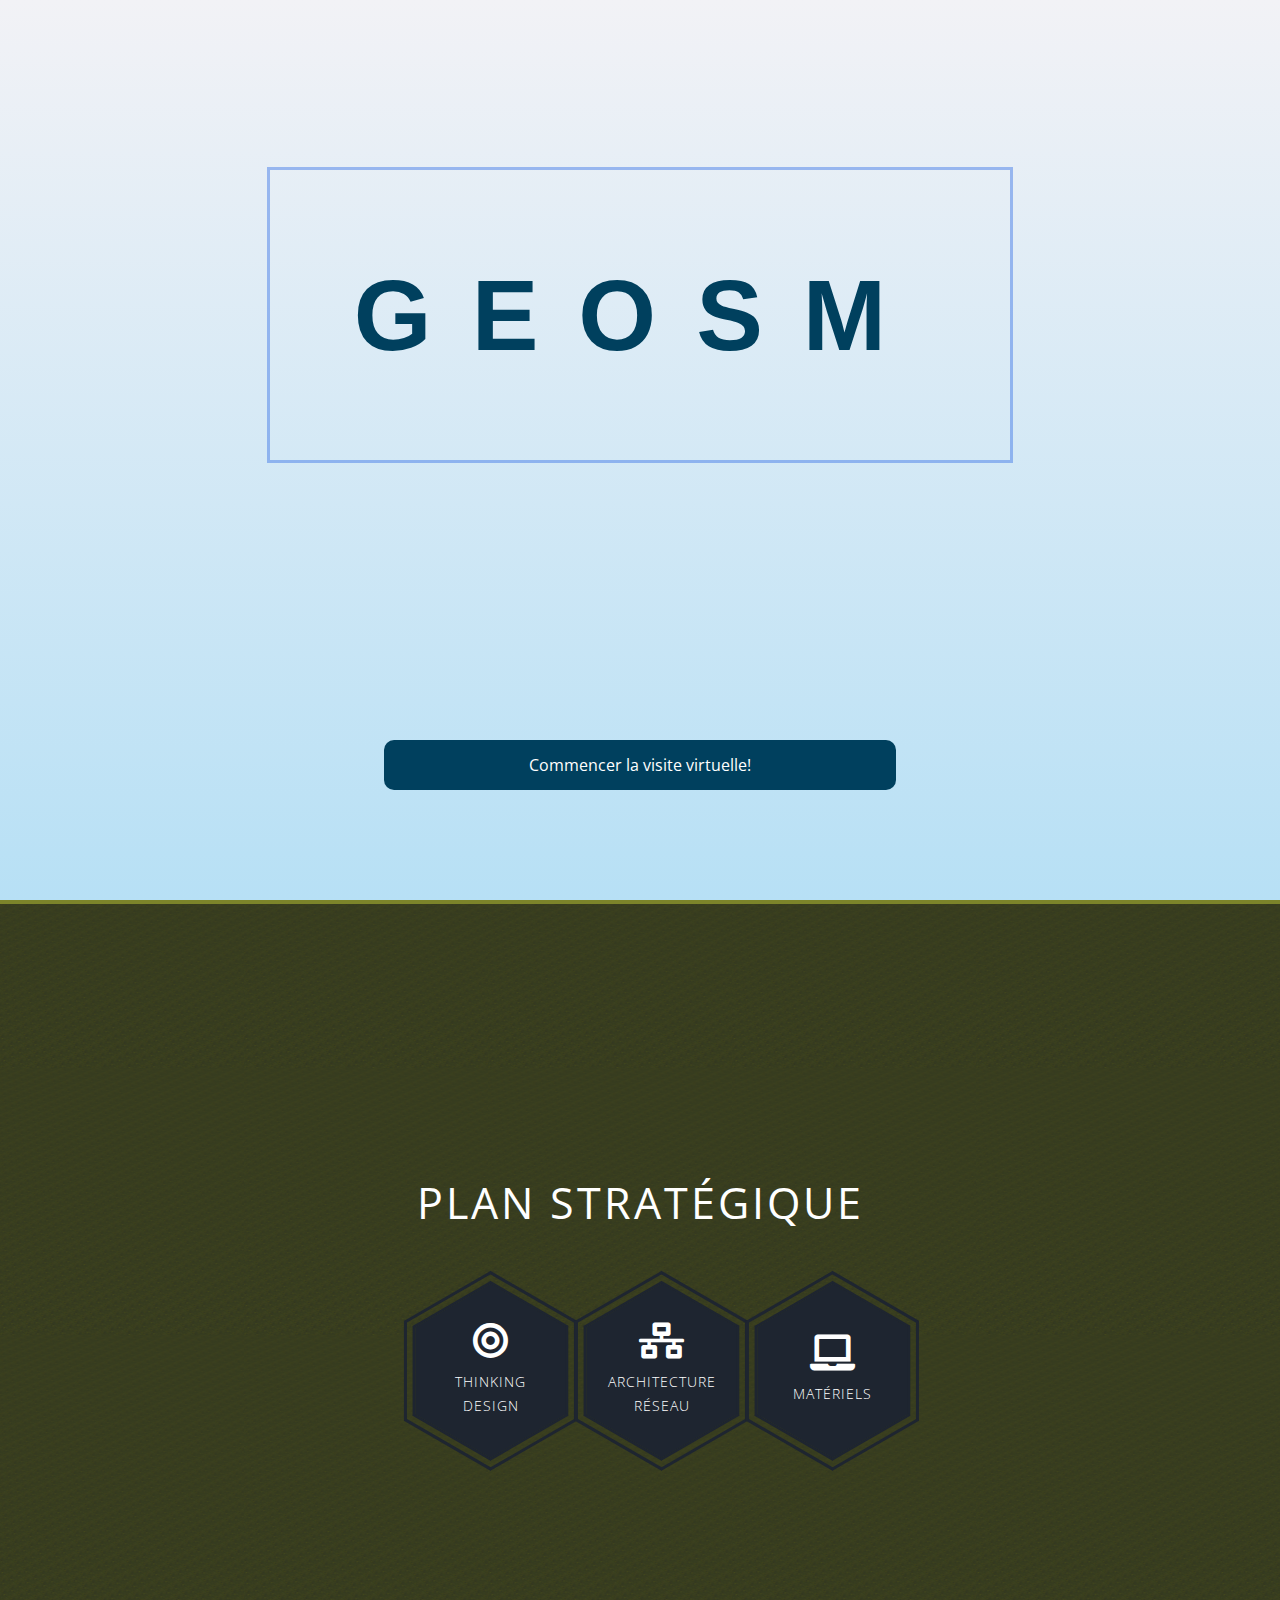
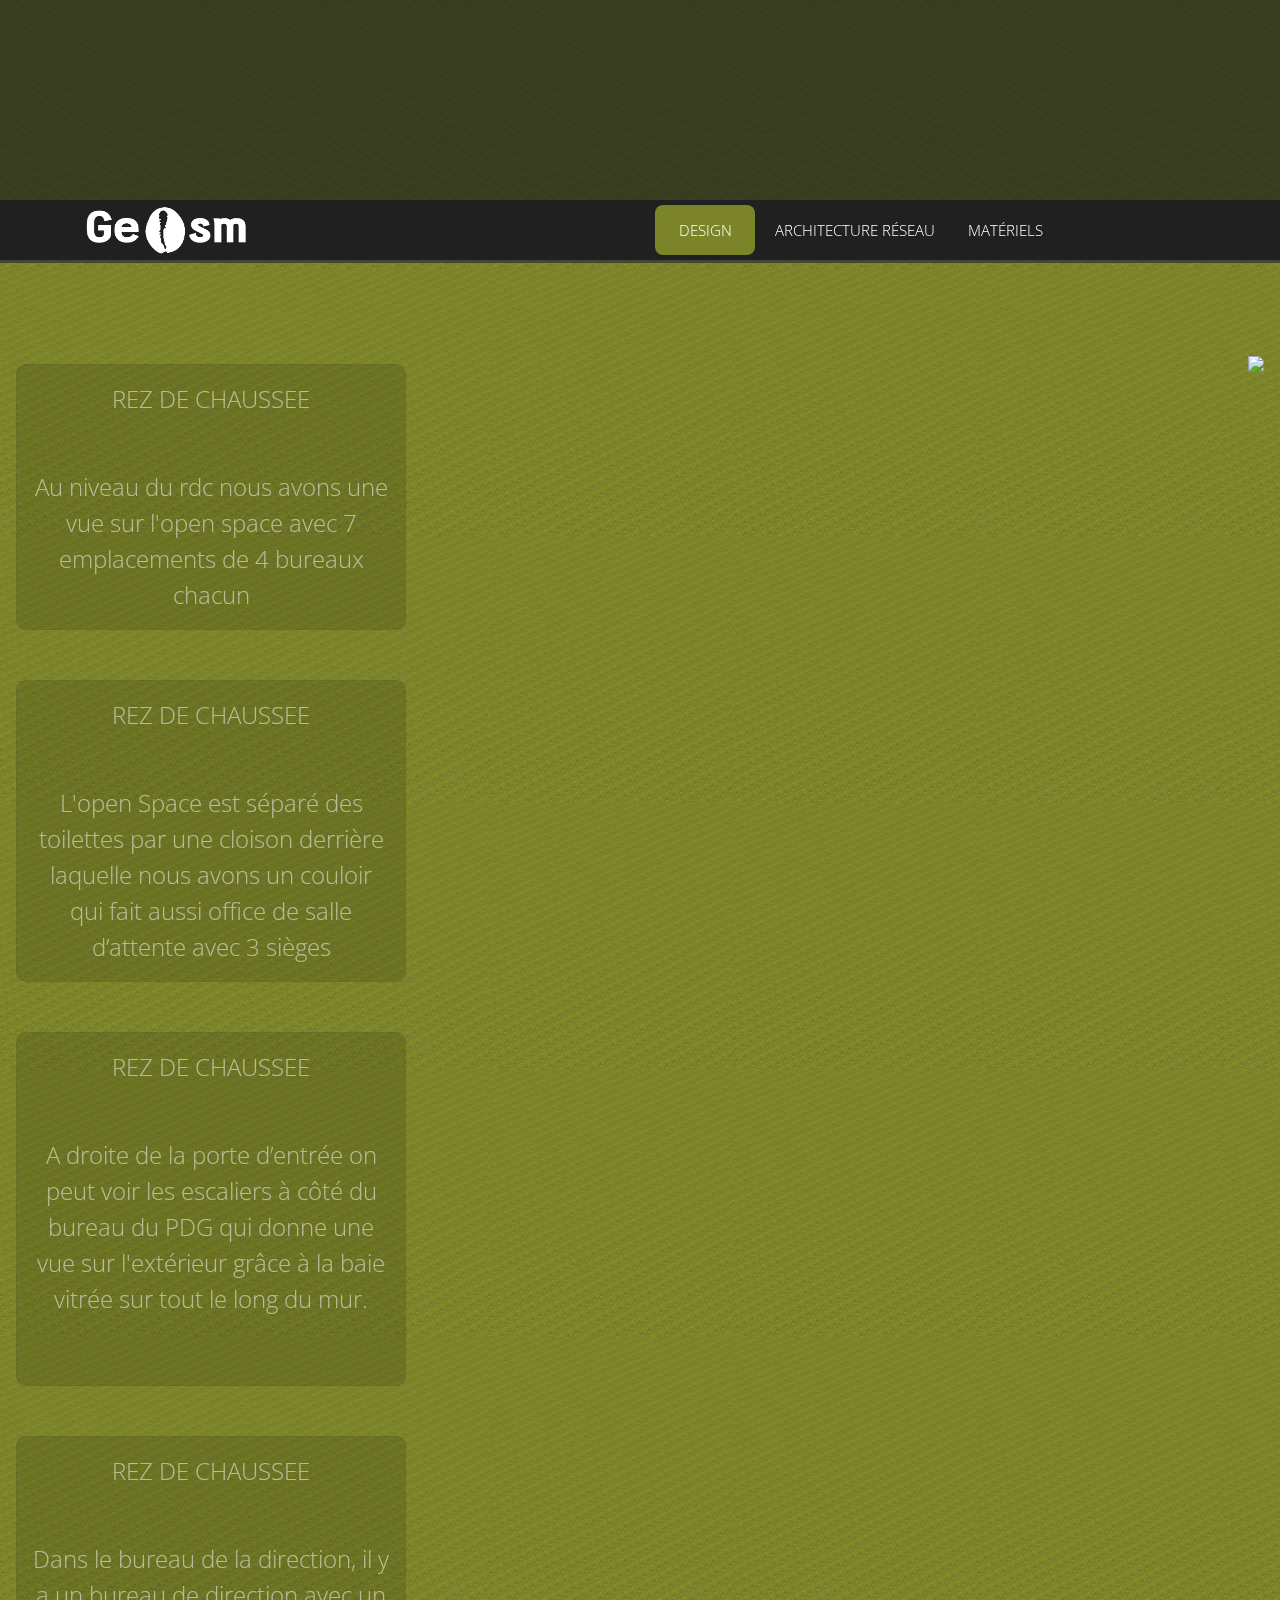
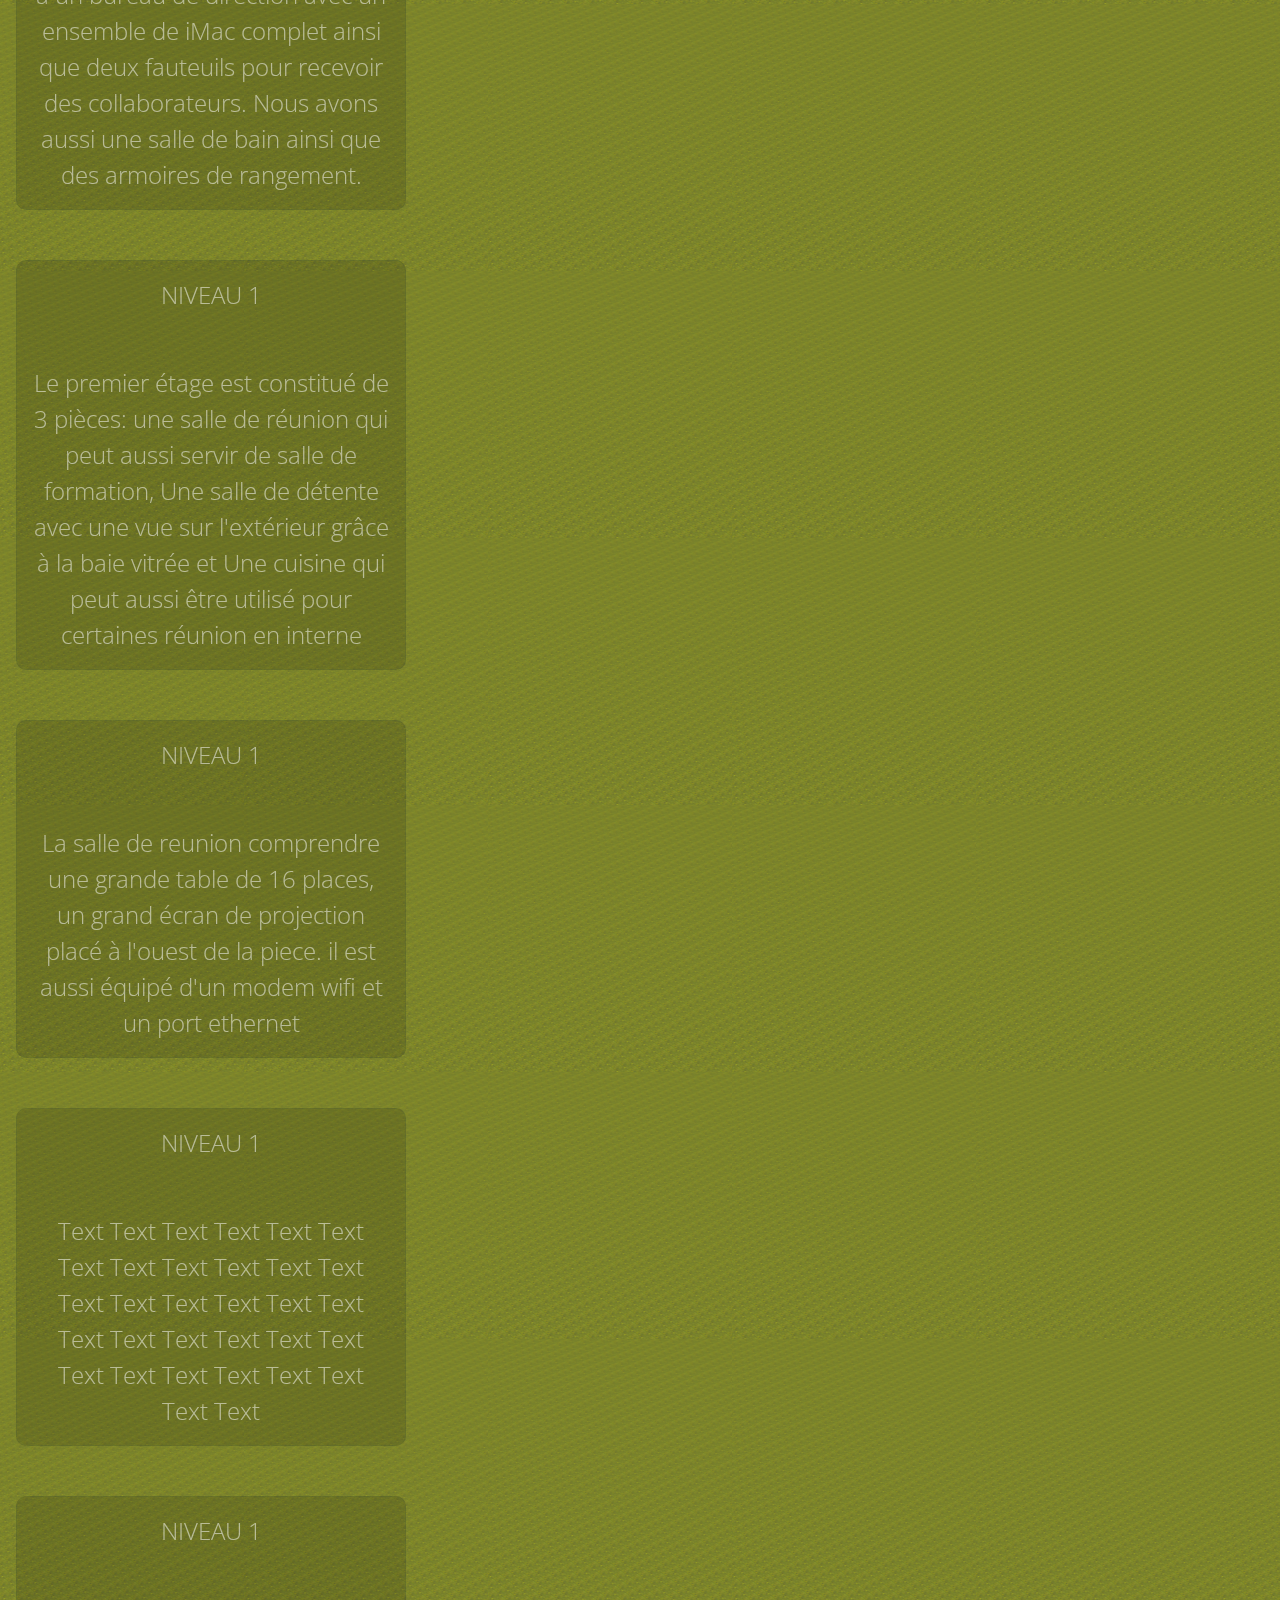
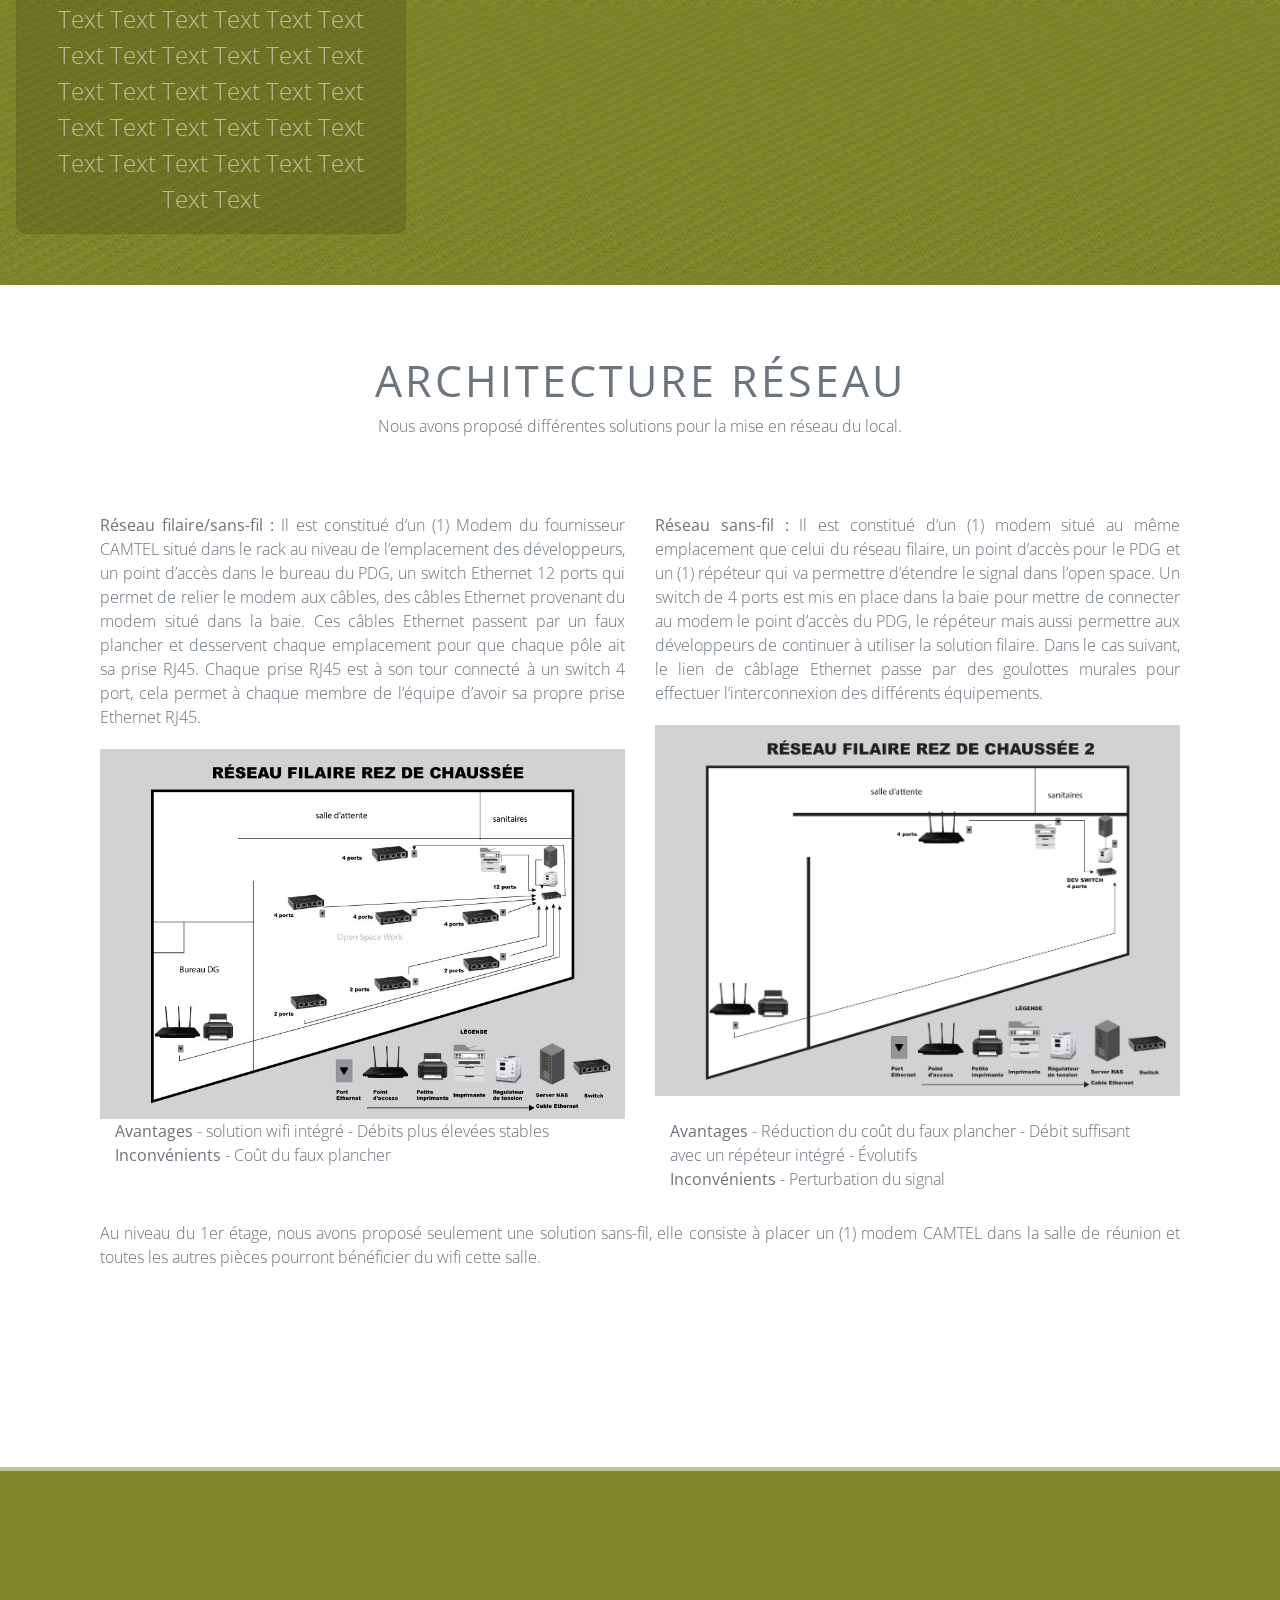
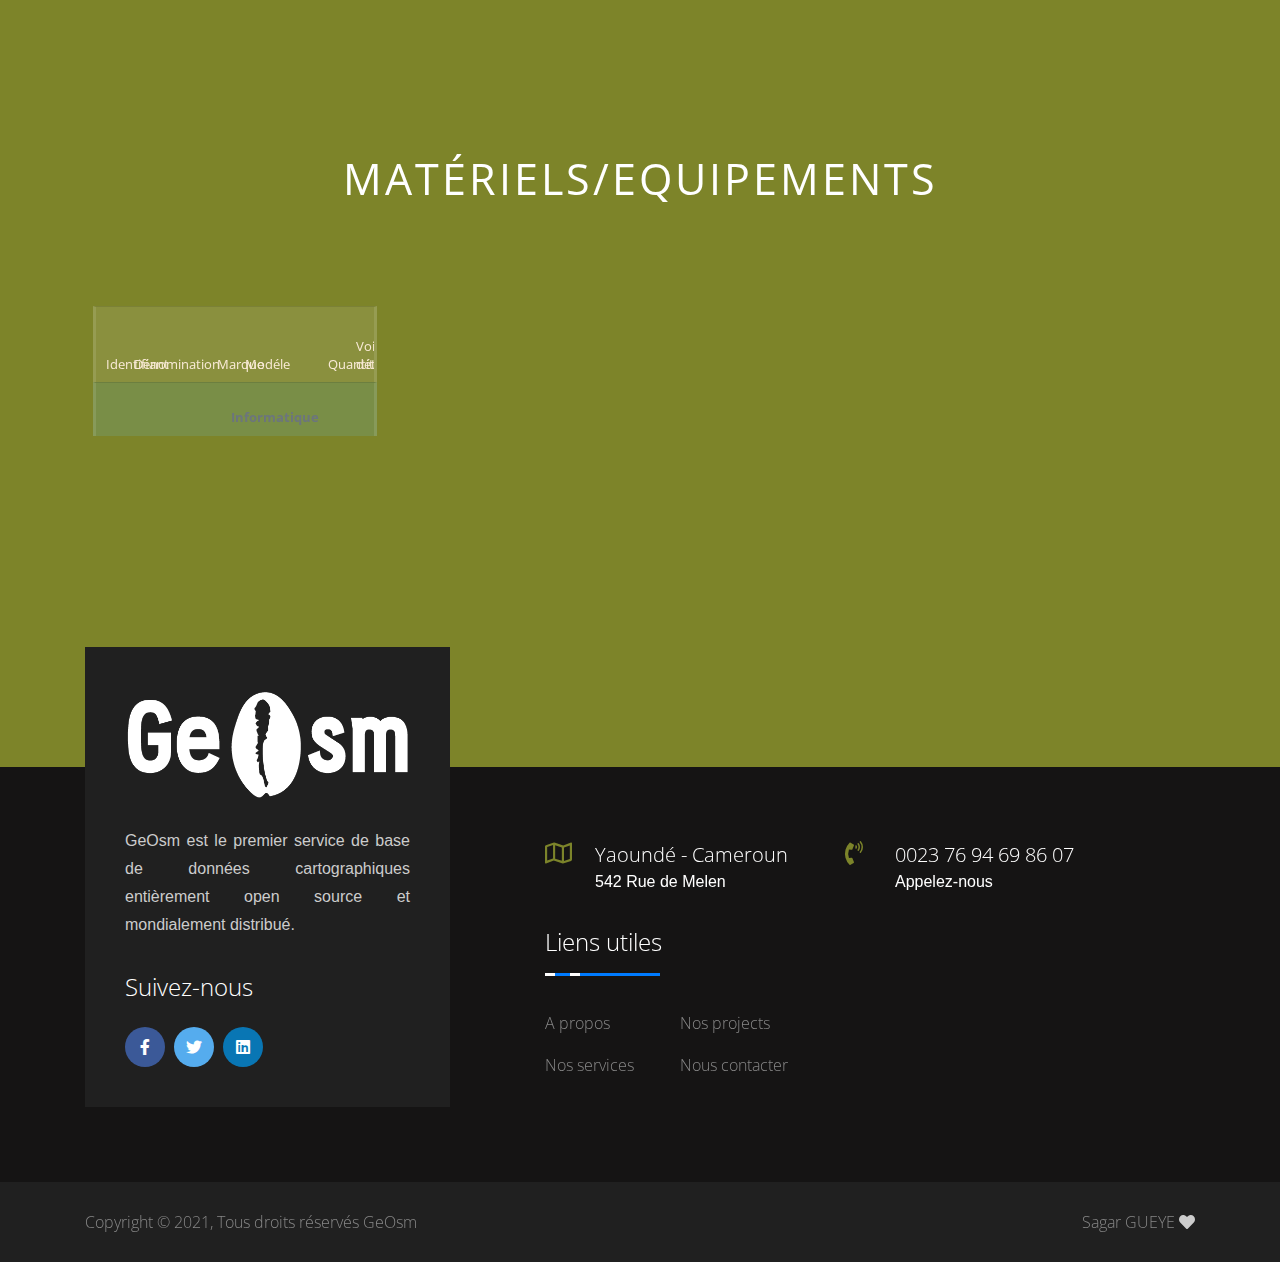
==== commit 8c9b6089: "V3.0" ====
--- a/index.html
+++ b/index.html
@@ -1,5 +1,5 @@
 <!DOCTYPE html>
-<html lang="en" xmlns="http://www.w3.org/1999/html">
+<html lang="en">
 <head>
     <meta charset="UTF-8">
 
@@ -24,7 +24,7 @@
     <script src="https://cdn.jsdelivr.net/npm/bootstrap@4.6.0/dist/js/bootstrap.bundle.js"></script>
 
     <!-- SCROLLAMA-->
-    <script src="http://d3js.org/d3.v3.min.js" charset="utf-8"></script>
+    <script src="https://d3js.org/d3.v3.min.js" charset="utf-8"></script>
     <script src="https://unpkg.com/intersection-observer"></script>
     <script src="https://unpkg.com/scrollama"></script>
 
@@ -395,45 +395,69 @@
     background-position: center;
     background-size: cover;">
 <!--            <div class="overlay"></div>-->
-
             <div class="container" >
+                <div class="page-title  home text-center">
+                    <span class="heading-page">Architecture réseau</span>
+                    <P class="">
+                        Nous avons proposé différentes solutions pour la mise en réseau du local.
+                    </P>
+                </div>
+                <div class="container">
+                    <div class="row">
+                        <div class="col ">
+                            <P style="text-align: justify;"><strong>Réseau filaire/sans-fil :</strong>
+                                Il est constitué d’un (1) Modem du fournisseur CAMTEL situé dans le rack au niveau de l’emplacement des développeurs, un point d’accès dans le bureau du PDG, un switch Ethernet 12 ports qui permet de relier le modem aux câbles, des câbles Ethernet provenant du modem situé dans la baie.
+                                Ces câbles Ethernet passent par un faux plancher et desservent chaque emplacement pour que chaque pôle ait sa prise RJ45.
+                                Chaque prise RJ45 est à son tour connecté à un switch 4 port, cela permet à chaque membre de l’équipe d’avoir sa propre prise Ethernet RJ45.
+                            </P>
+                            <img src="image/reseau-filaire_rez_chausee.jpg" />
+                        </div>
+                        <div class="col">
+                            <P style="text-align: justify;"><strong>Réseau sans-fil :</strong>
+                                Il est constitué d’un (1) modem situé au même emplacement que celui du réseau filaire, un point d’accès pour le PDG et un (1) répéteur qui va permettre d’étendre le signal dans  l’open space.
+                                Un switch de 4 ports est mis en place dans la baie pour mettre de connecter au modem le point d’accès du PDG, le répéteur mais aussi permettre aux développeurs de continuer à utiliser la solution filaire.
+                                Dans le cas suivant, le lien de câblage Ethernet passe par des goulottes murales pour effectuer l’interconnexion des différents équipements.
+                            </P>
+                            <img src="image/reseau-filaire_rez_chausee2.jpg" />
+                        </div>
+                        <div class="w-100"></div>
+                        <div class="col">
+                            <div class="col">
+                                <p><strong>Avantages </strong>
+                                    - solution wifi intégré
+                                    - Débits plus élevées stables
+                                </p>
+                            </div>
+                            <div class="col">
+                                <p><strong>Inconvénients </strong>
+                                    - Coût du faux plancher
+                                </p>
+                            </div>
+                        </div>
+                        <div class="col">
+                            <div class="col">
+                                <p><strong>Avantages </strong>
+                                    - Réduction du coût du faux plancher
+                                    - Débit suffisant avec un répéteur intégré
+                                    - Évolutifs
+                                </p>
+                            </div>
+                            <div class="col">
+                                <p><strong>Inconvénients </strong>
+                                    - Perturbation du signal
+                                </p>
+                            </div>
+                        </div>
+                    </div>
+                </div>
+                <div class="container" style="margin-top: 30px;text-align: justify;">
+                    <div class="row">
+                        <div class="col">
+                            <p>Au niveau du 1er étage, nous  avons proposé seulement une solution sans-fil,  elle consiste à placer un (1) modem CAMTEL dans la salle de réunion et toutes les autres pièces pourront bénéficier du wifi  cette salle.</p>
+                        </div>
+                    </div>
+                </div>
                 <div class="row">
-                    <div class="col-xs-12 col-md-offset-1 col-md-10 col-lg-offset-2 col-lg-8" style="min-width: max-content;">
-                        <div class="page-title  home text-center">
-                            <span class="heading-page">Architecture réseau</span>
-                        </div>
-                        <div class="page-body ">
-<!--                            <p><b><u>Solution Filaire/wifi</u></b>-->
-
-<!--                            <strong>Avantages </strong>-->
-<!--                                - solution wifi intégré-->
-<!--                                - Débits plus élevées stables-->
-
-<!--                            <strong>Inconvénients </strong>-->
-<!--                                - Coût du faux plancher-->
-<!--                                - Quantité de fils ne justifie pas ça mis en place-->
-
-<!--                            <b><u> Solution wifi</u></b>-->
-
-<!--                            <b>Avantages</b>-->
-<!--                             - Réduction du coût du faux plancher-->
-<!--                             - Débit suffisant pour tous avec un répéteur intégré-->
-<!--                             - Évolutifs-->
-
-<!--                            <b>Inconvénients</b>-->
-<!--                             - Perturbation du signal</p>-->
-
-                            <p>Texte Texte Texte Texte Texte Texte Texte Texte Texte Texte Texte Texte Texte Texte Texte Texte Texte
-                            Texte Texte Texte Texte Texte Texte Texte Texte Texte Texte Texte Texte Texte Texte Texte Texte Texte
-                            Texte Texte Texte Texte Texte Texte Texte Texte Texte Texte Texte Texte Texte Texte Texte Texte Texte
-                            </p>
-                            <p>Texte Texte Texte Texte Texte Texte Texte Texte Texte Texte Texte Texte Texte Texte Texte Texte Texte
-                            Texte Texte Texte Texte Texte Texte Texte Texte Texte Texte Texte Texte Texte Texte Texte Texte Texte
-                            Texte Texte Texte Texte Texte Texte Texte Texte Texte Texte Texte Texte Texte Texte Texte Texte Texte
-                            </p>
-                        </div>
-<!--                        <img id="reseau" src="plan_3D/reseau_1.png" type="image/svg+xml" useMap="#workmap"-->
-<!--                             style="height: auto;float: right;"/>-->
                         <div class='diapo_auto_rwd'>
                             <input name="diapo" id='slide1' type="radio" class='slide_diapo'>
                             <input name="diapo" id='slide2' type="radio" class='slide_diapo'>
@@ -465,7 +489,6 @@
                                 <label class='image3' for='slide3'></label>
                             </div>
                         </div>
-                    </div>
                 </div>
             </div>
         </div>
@@ -476,19 +499,12 @@
 <!--MATERIELS-->
 <main id="equipements" class="site-wrapper" style="border-top: 4px solid rgba(250,250,250,0.54);">
     <div class="pt-table desktop-768">
-        <div class="pt-tablecell page-home relative" style="
-        /*background-image: url(https://motomo.co.id/wp-content/uploads/2021/02/ts_brandbox_greencityb.jpg);*/
-    background-position: center;
-    background-size: cover;">
+        <div class="pt-tablecell page-home relative" style="background-position: center;background-size: cover;
+        /*background-image: url(https://motomo.co.id/wp-content/uploads/2021/02/ts_brandbox_greencityb.jpg);*/">
 <!--            <div class="overlay"></div>-->
-
             <div class="container" >
-                <div class="row">
-                    <div class="col-xs-12 col-md-offset-1 col-md-10 col-lg-offset-2 col-lg-10" style="min-width: max-content;">
-                        <div class="page-title  home text-center">
-                            <span class="heading-page">Matériels/Equipements </span>
-                        </div>
-                    </div>
+                <div class="page-title  home text-center">
+                    <span class="heading-page">Matériels/Equipements </span>
                 </div>
                 <div style="position: relative">
                     <iframe id="inlineFrameExample" title="Inline Frame Example" src="tableau_equipement.html" scrolling="no"  frameBorder="0"  onload="resizeIframe(this);"></iframe>
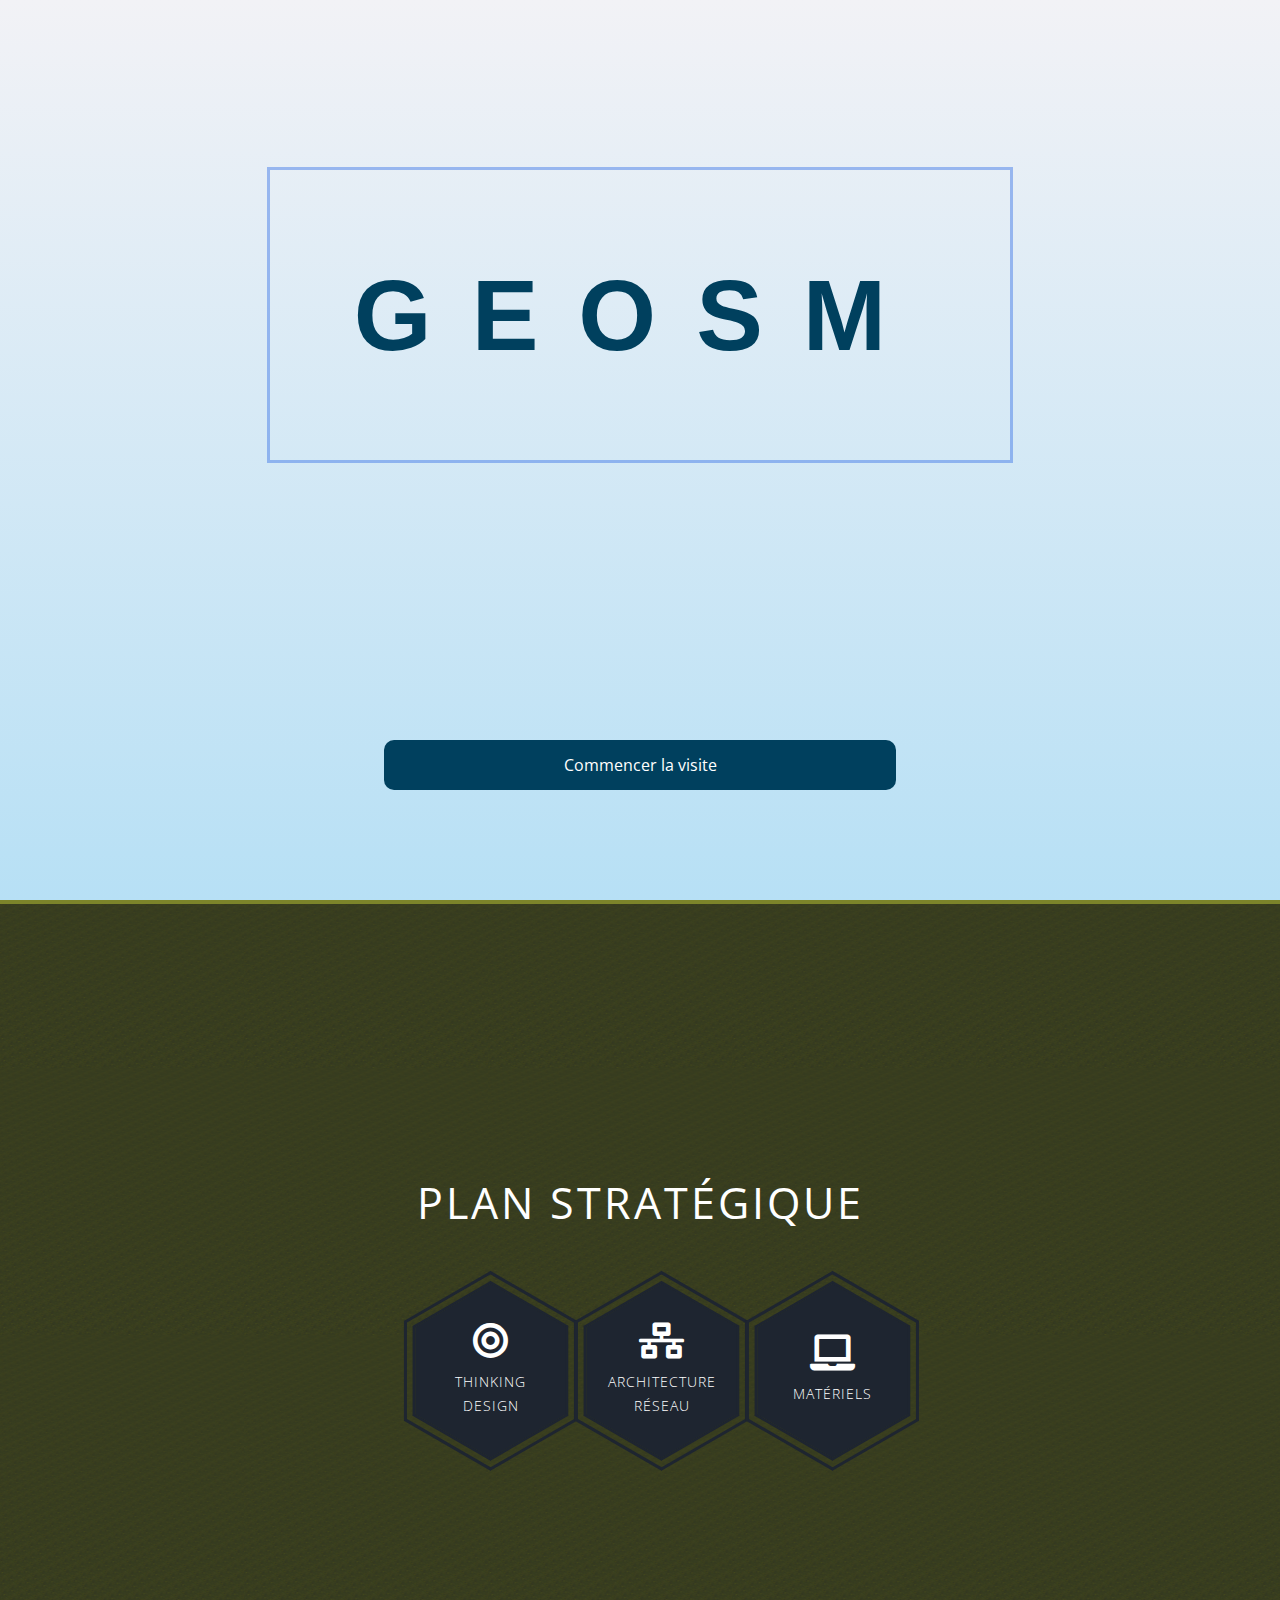
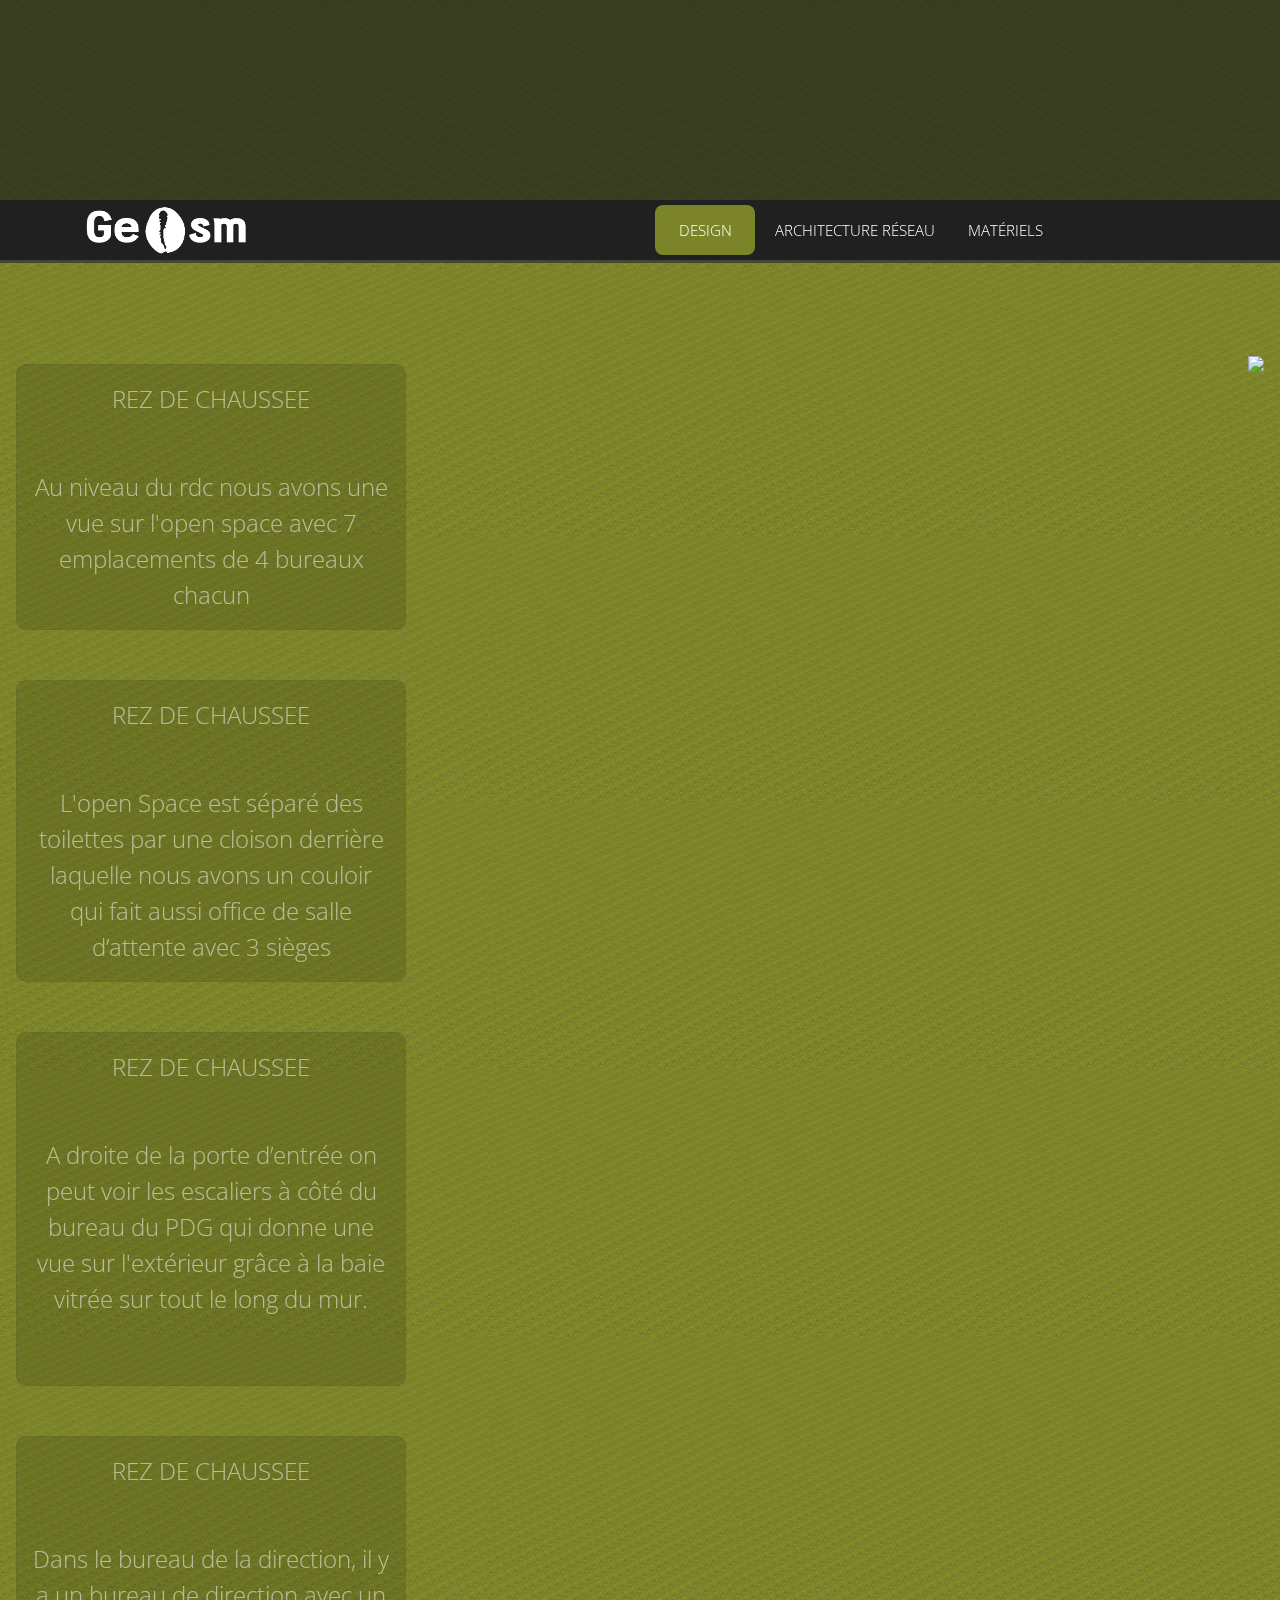
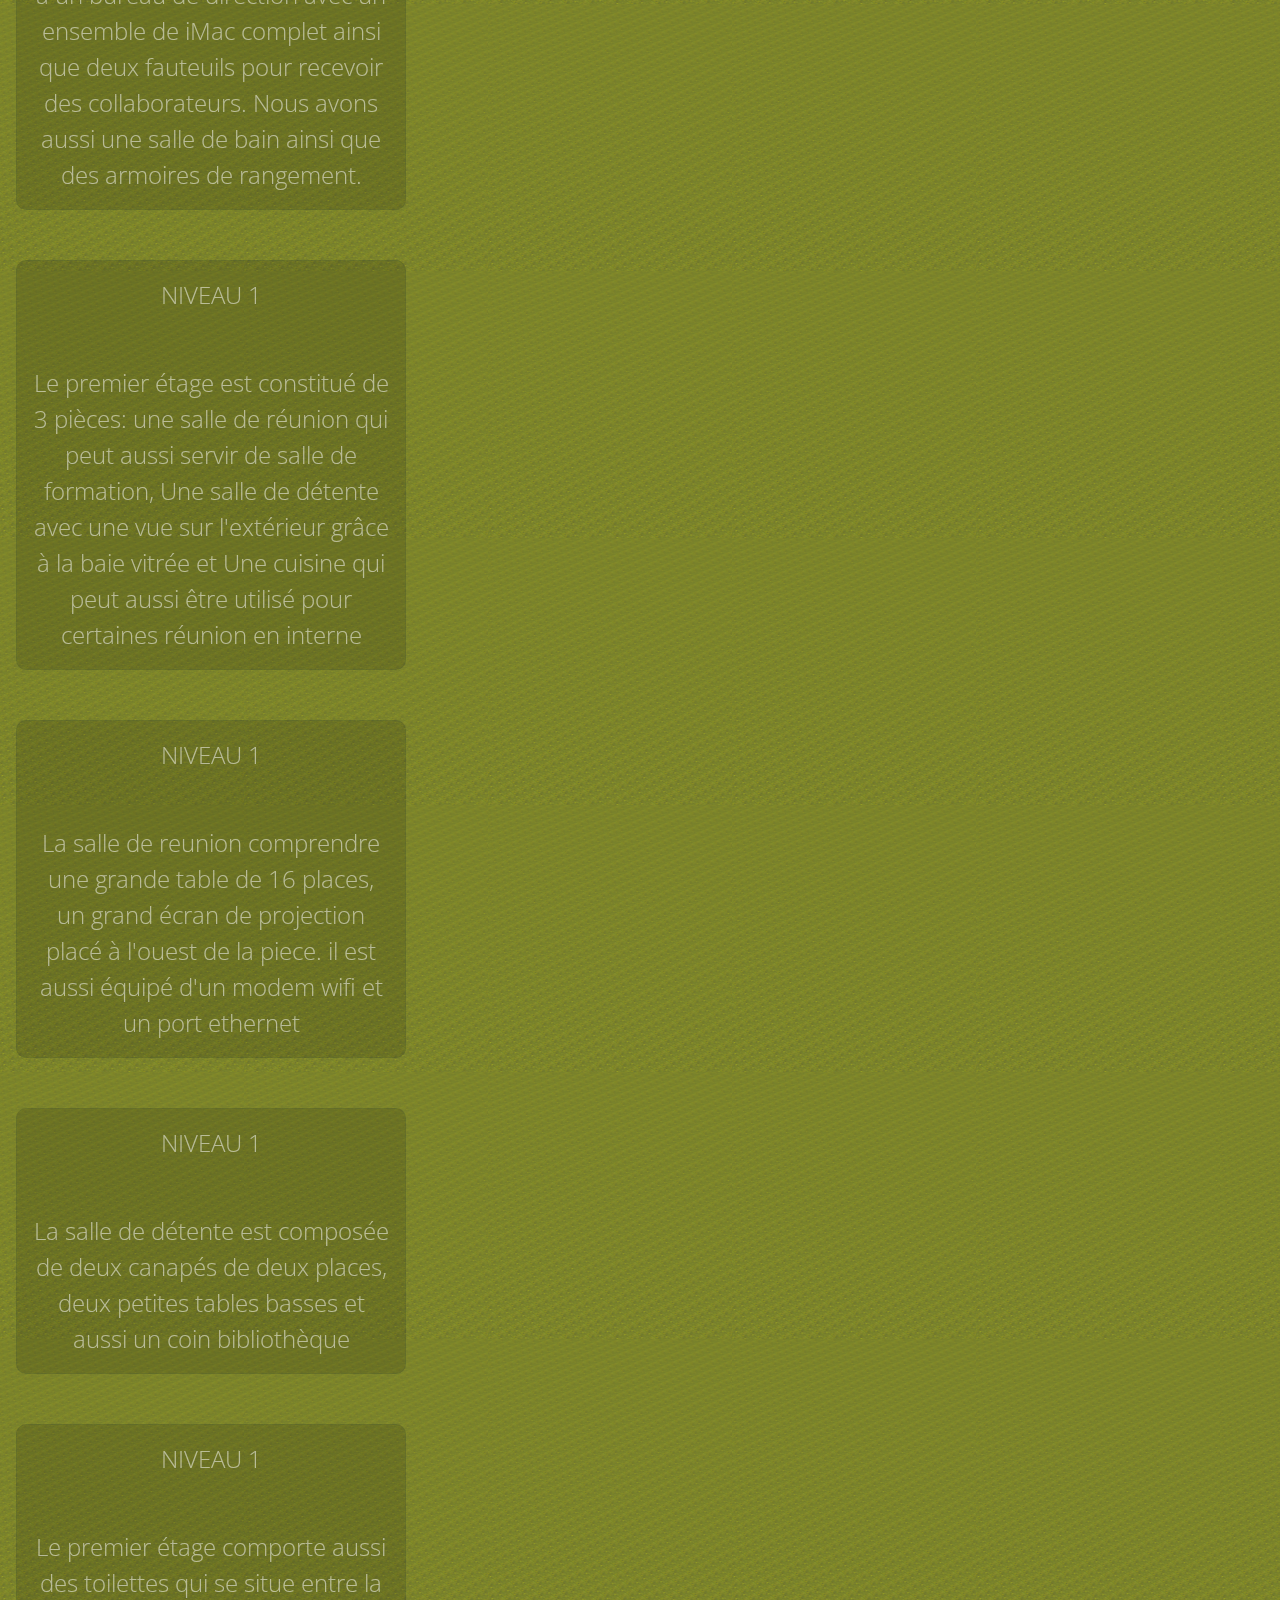
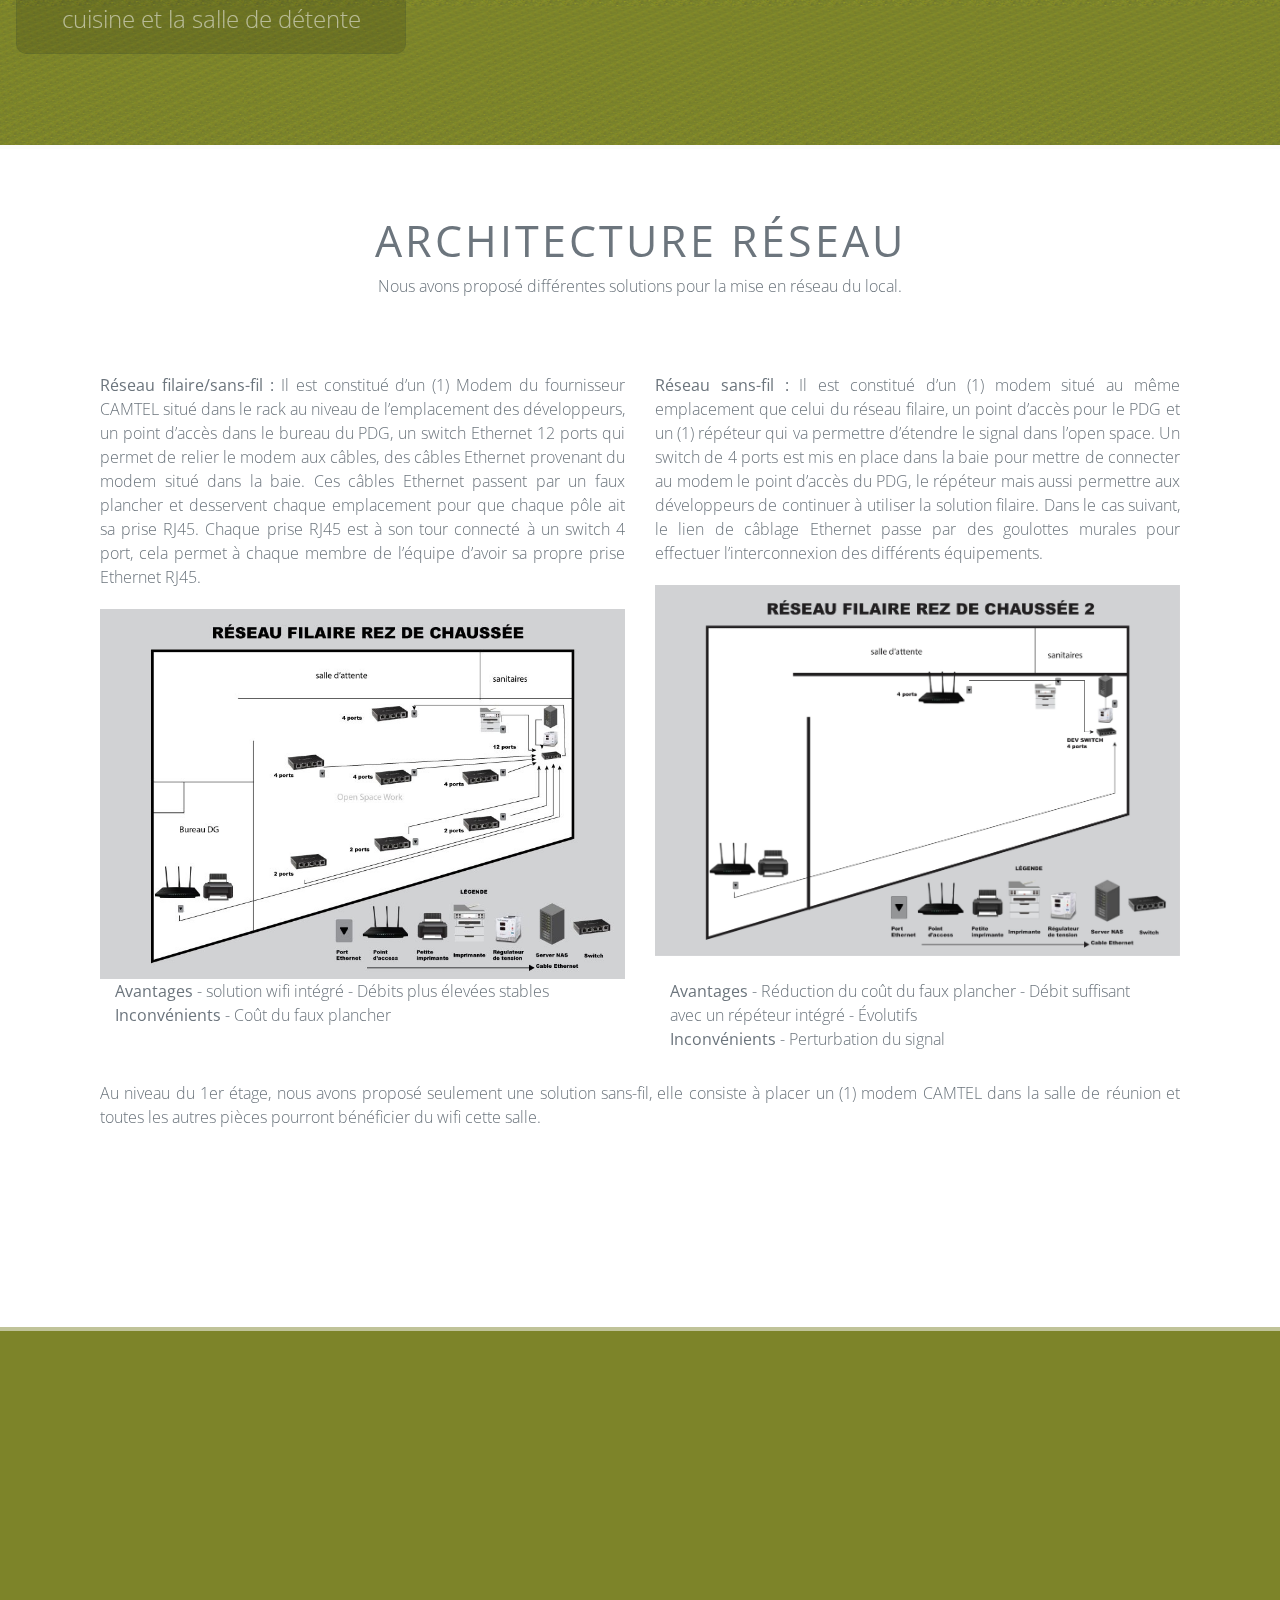
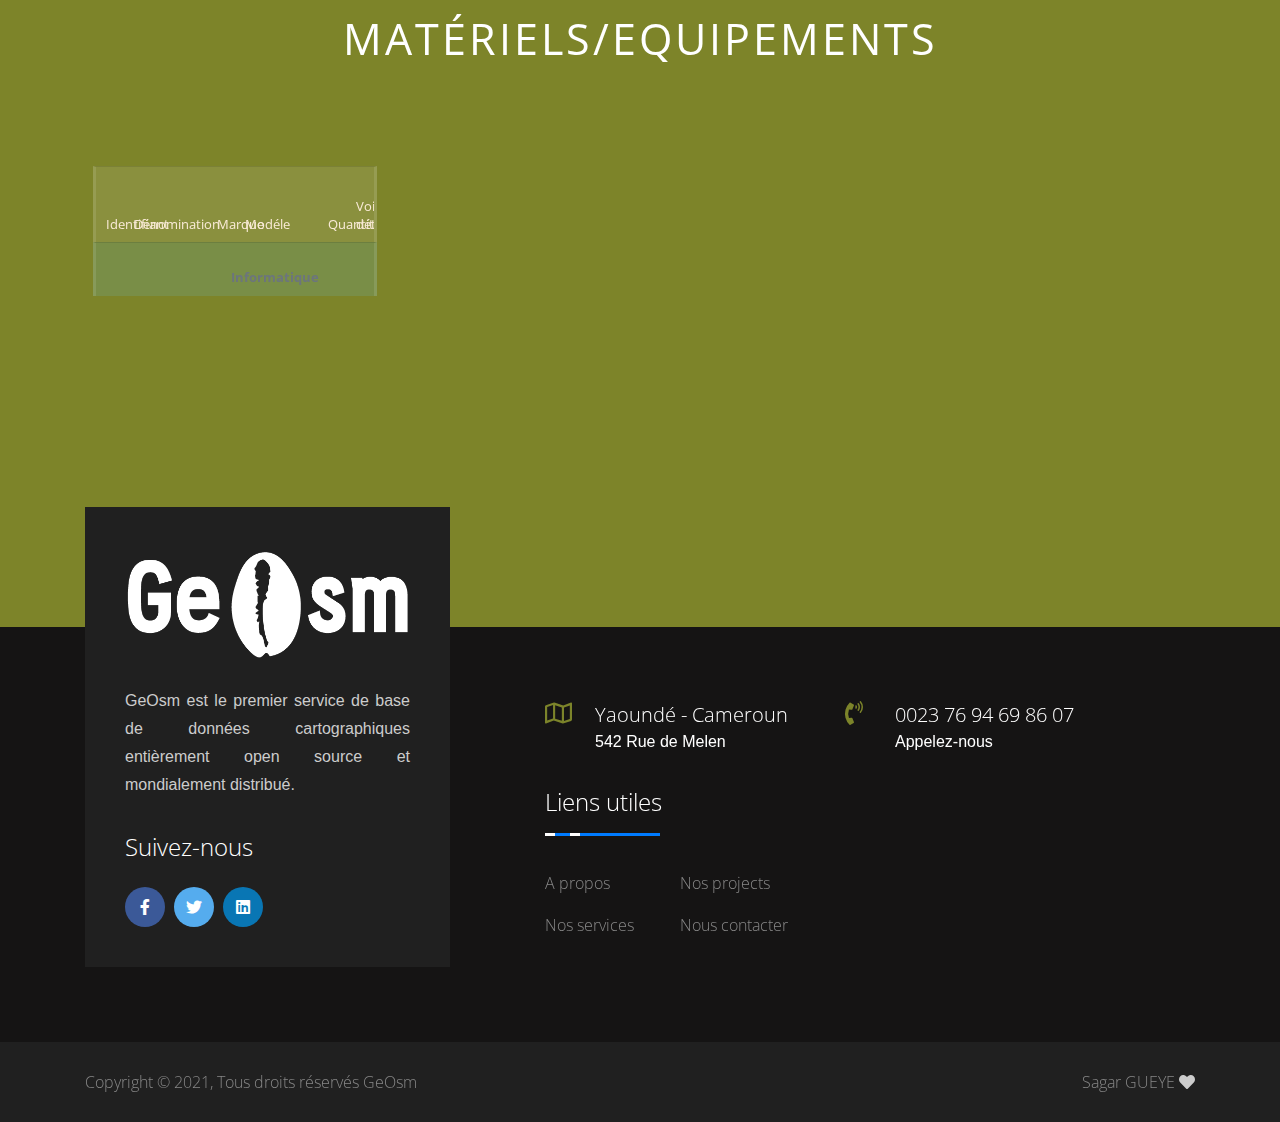
==== commit 7f310ccd: "V4.0" ====
--- a/index.html
+++ b/index.html
@@ -54,7 +54,7 @@
         <p class="animated-word">GEOSM</p>
     </div>
     <div class="container2">
-        <button id="scrollLent" class="glow-on-hover" type="button">Commencer la visite virtuelle!</button>
+        <button id="scrollLent" class="glow-on-hover" type="button">Commencer la visite</button>
     </div>
 </section>
 
@@ -346,11 +346,11 @@
             </div>
             <div class='step' data-step='7'>
                 <p>NIVEAU 1</p>
-                <p>Text Text Text Text Text Text Text Text Text Text Text Text Text Text Text Text Text Text Text Text Text Text Text Text Text Text Text Text Text Text Text Text </p>
+                <p>La salle de détente est composée de deux canapés de deux places, deux petites tables basses et aussi un coin bibliothèque </p>
             </div>
             <div class='step' data-step='8'>
                 <p>NIVEAU 1</p>
-                <p>Text Text Text Text Text Text Text Text Text Text Text Text Text Text Text Text Text Text Text Text Text Text Text Text Text Text Text Text Text Text Text Text </p>
+                <p>Le premier étage comporte aussi des toilettes qui se situe entre la cuisine et la salle de détente</p>
             </div>
 <!--            <div class='step' data-step='9'>-->
 <!--                <p>STEP 9</p>-->
@@ -376,7 +376,7 @@
         </div>
     </section>
 
-<!--    <section id='outro'></section>-->
+    <section id='outro'></section>
     <!--    <div class='debug'></div>-->
     <!--    <a href="#" class="scrollToTop"> Scroll To Top</a>-->
     <div id="back-to-top" class="scrollToTop back-to-top">
--- a/css/style.css
+++ b/css/style.css
@@ -162,7 +162,7 @@
 }
 
 #outro {
-    height: 640px;
+    height: 40px;
 }
 
 /* scrollama */
